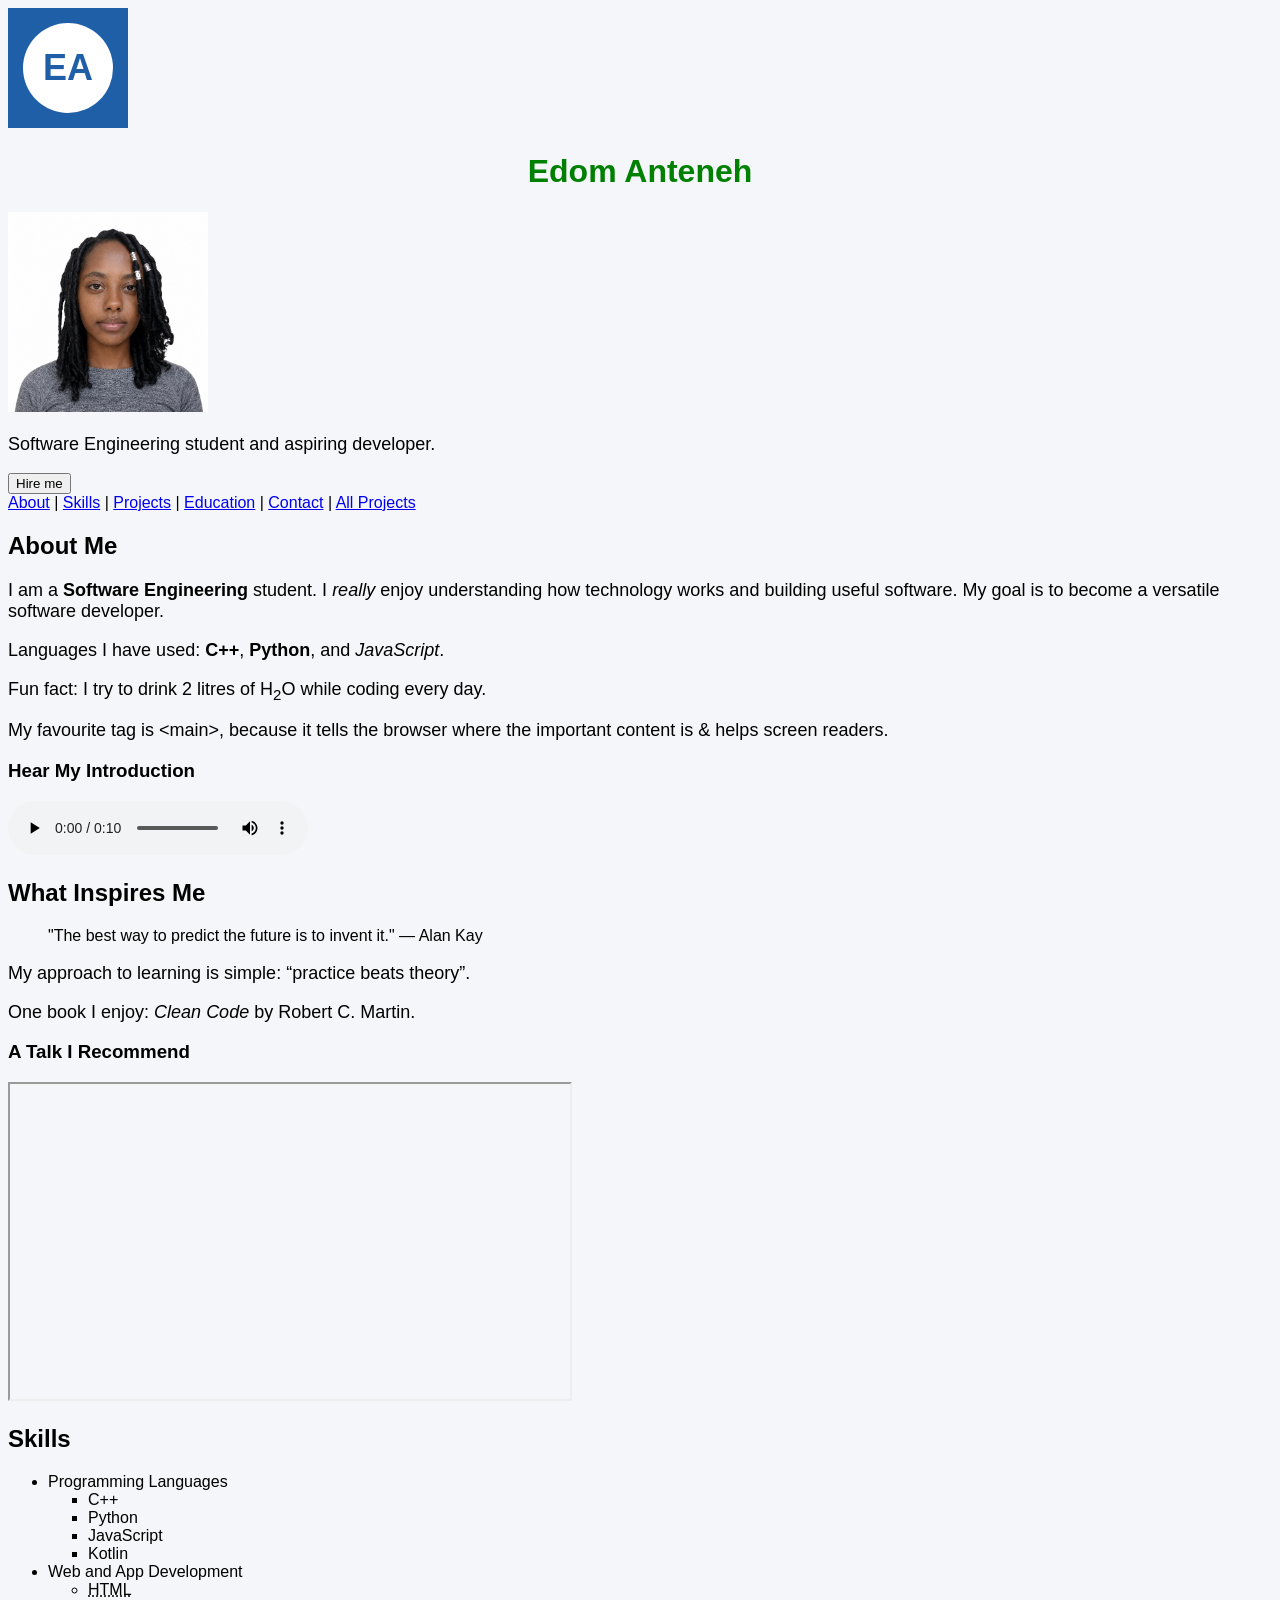
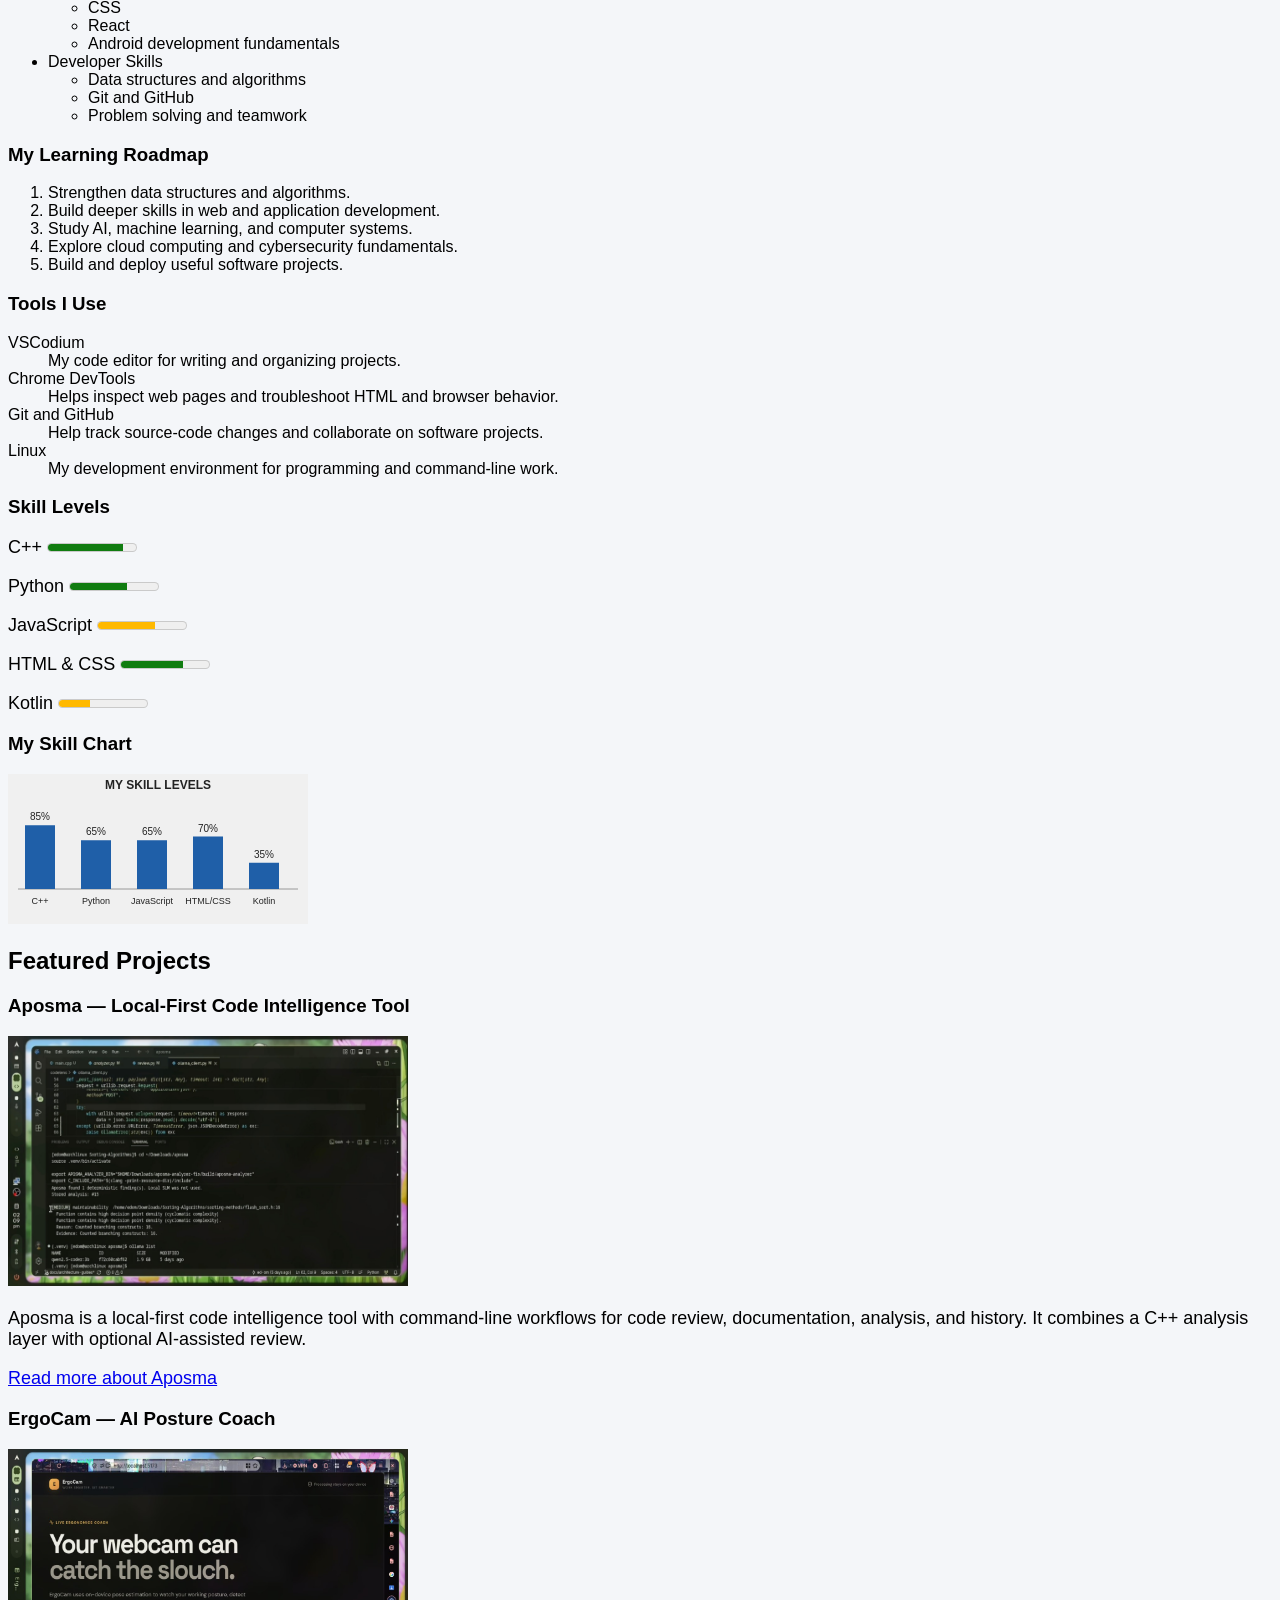
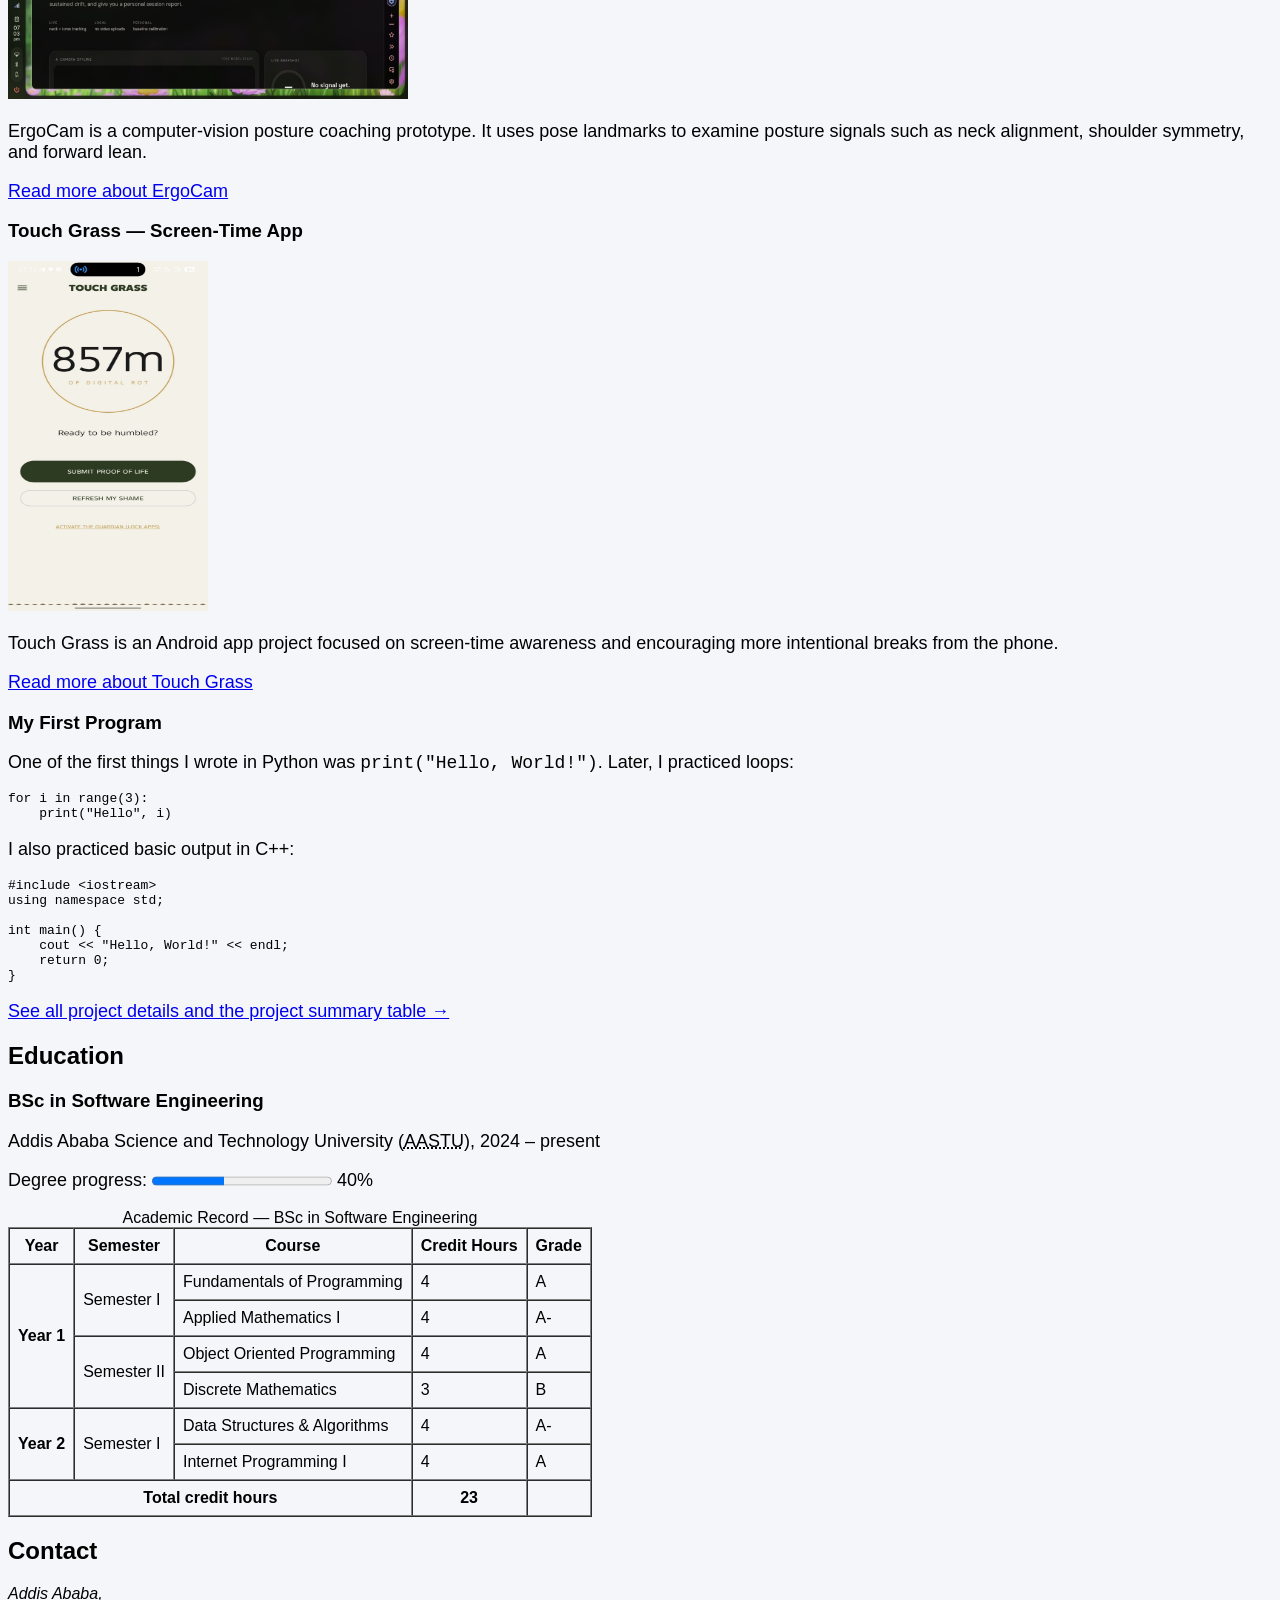
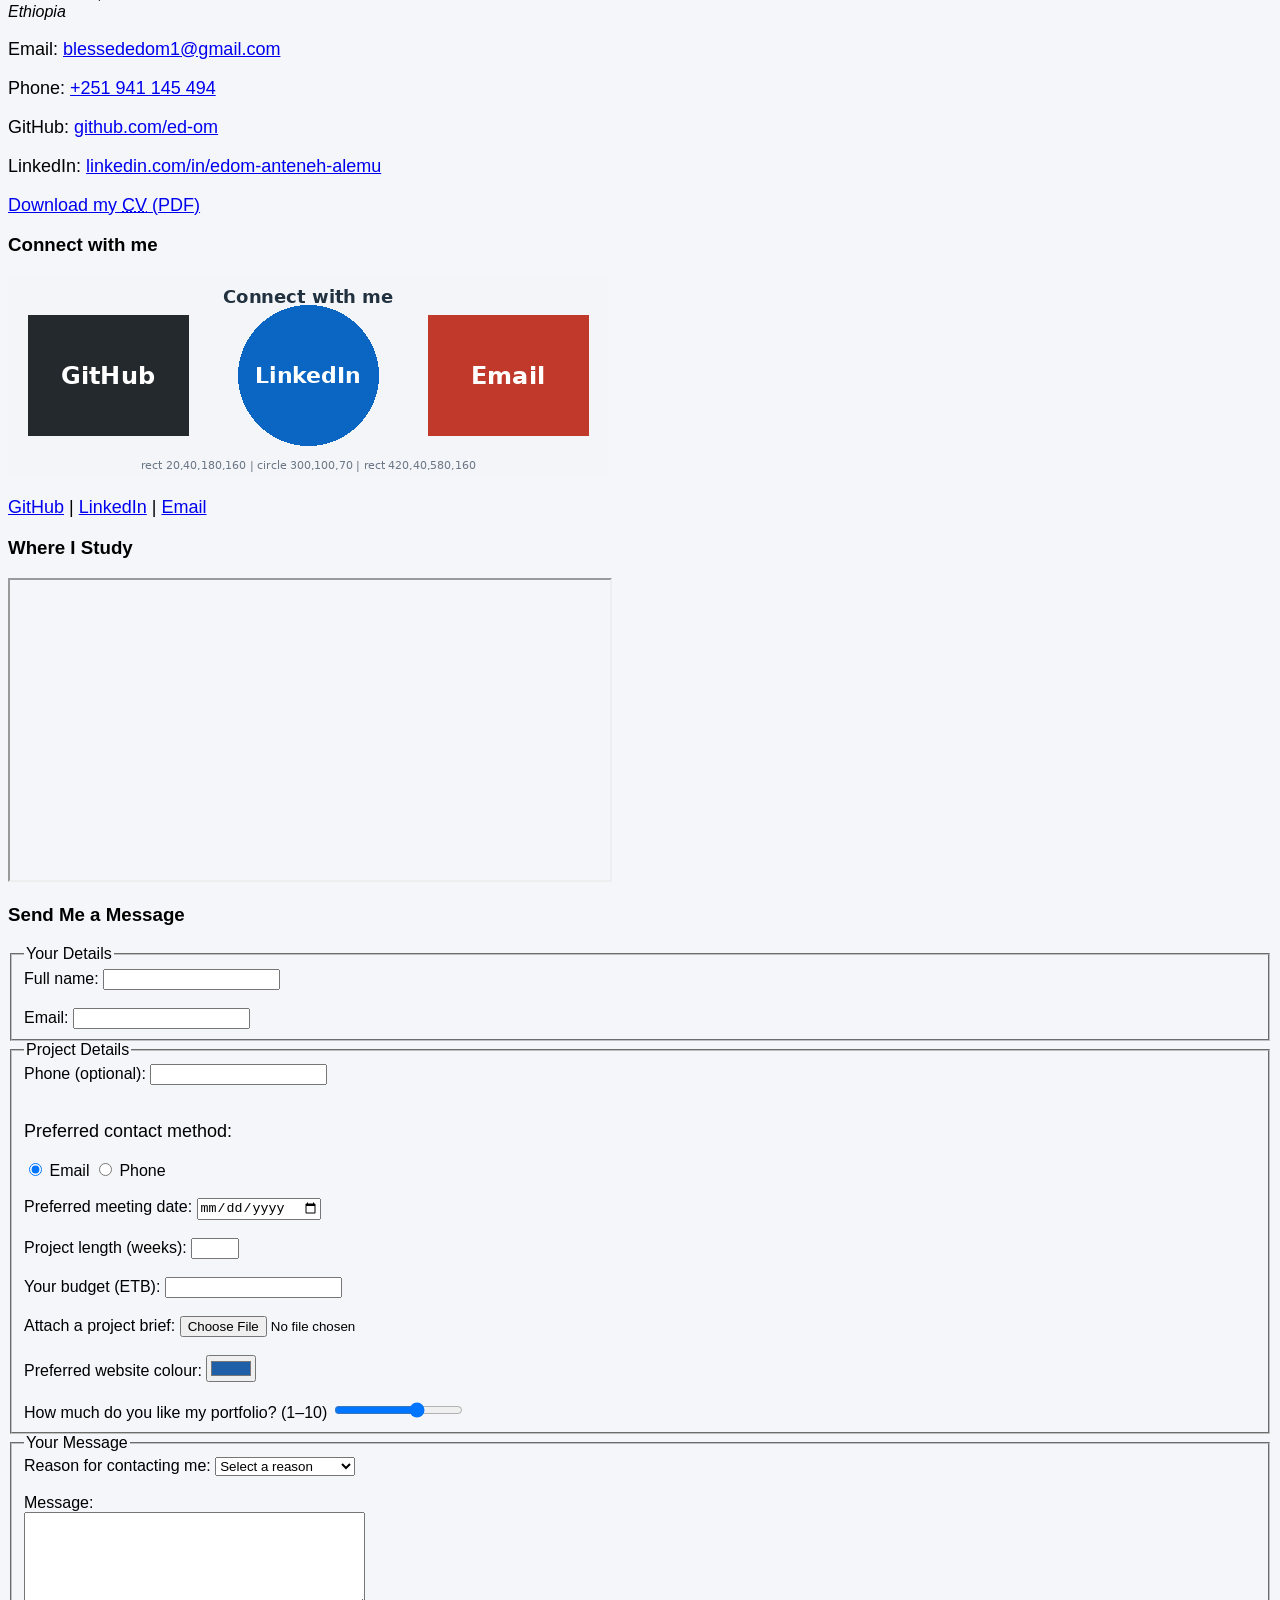
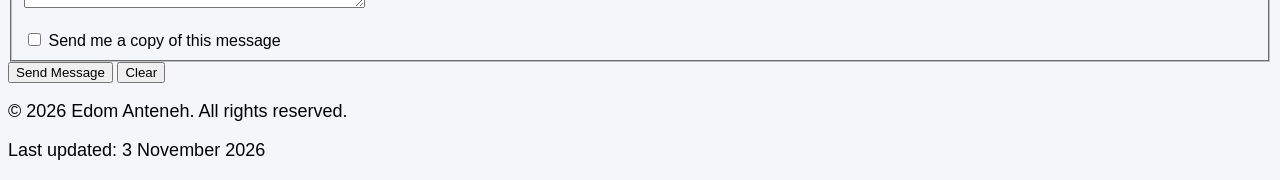
==== index.html @ 17e6329b "feat: added a stylesheet even though it didn't have any change on the h1 text because the inline sty" ====
<!DOCTYPE html>
<html lang="en">
<head>
    <meta charset="UTF-8">
    <meta name="viewport" content="width=device-width, initial-scale=1.0">
    <meta name="description" content="Portfolio of Edom Anteneh, Software Engineering student and aspiring software developer at Addis Ababa Science and Technology University.">
    <meta name="keywords" content="Edom Anteneh, Software Engineering, C++, Python, JavaScript, AASTU, portfolio">
    <meta name="author" content="Edom Anteneh">
    <meta name="referrer" content="strict-origin-when-cross-origin">

    <title>Edom Anteneh | Portfolio</title>
    <link rel="stylesheet" href="css/style.css">
    <style>
    h1 {
        color: purple;
    }

    p {
        font-size: 18px;
    }
</style>

    <link rel="icon" href="images/favicon.png" type="image/png">
</head>

<body>

    <header>
        <canvas id="logo" width="120" height="120" role="img" aria-label="EA personal logo">
            EA
        </canvas>

        <h1 style="color: green; text-align: center;">
            Edom Anteneh
        </h1>

        <img src="images/profile.jpg"
             alt="Portrait of Edom Anteneh"
             title="Edom Anteneh"
             width="200"
             height="200">

        <p>Software Engineering student and aspiring developer.</p>

        <button type="button"
                onclick="document.getElementById('hireDialog').showModal()">
            Hire me
        </button>

        <dialog id="hireDialog">
            <h2>Available for Opportunities</h2>

            <p>
                I am interested in software development internships,
                collaborative projects, and opportunities to build useful software.
            </p>

            <p>
                <a href="#contact"
                   onclick="document.getElementById('hireDialog').close()">
                    Send me a message
                </a>
                or
                <a href="files/cv.pdf" download>download my CV</a>.
            </p>

            <button type="button"
                    onclick="document.getElementById('hireDialog').close()">
                Close
            </button>
        </dialog>

        <nav aria-label="Main navigation">
            <a href="#about">About</a> |
            <a href="#skills">Skills</a> |
            <a href="#projects">Projects</a> |
            <a href="#education">Education</a> |
            <a href="#contact">Contact</a> |
            <a href="projects.html">All Projects</a>
        </nav>
    </header>

    <main>

        <section id="about">
            <h2>About Me</h2>

            <p>
                I am a <strong>Software Engineering</strong> student.
                I <em>really</em> enjoy understanding how technology works
                and building useful software. My goal is to become a versatile
                software developer.
            </p>

            <p>
                Languages I have used: <b>C++</b>, <b>Python</b>, and
                <i>JavaScript</i>.
            </p>

            <p>
                Fun fact: I try to drink 2 litres of H<sub>2</sub>O while coding every day.
            </p>

            <p>
                My favourite tag is &lt;main&gt;, because it tells the browser
                where the important content is &amp; helps screen readers.
            </p>

            <h3>Hear My Introduction</h3>

            <audio controls>
                <source src="media/intro.mp3" type="audio/mpeg">
                Your browser does not support the audio element.
            </audio>
        </section>

        <aside id="inspiration">
            <h2>What Inspires Me</h2>

            <blockquote>
                "The best way to predict the future is to invent it."
                — Alan Kay
            </blockquote>

            <p>
                My approach to learning is simple:
                <q>practice beats theory</q>.
            </p>

            <p>
                One book I enjoy:
                <cite>Clean Code</cite> by Robert C. Martin.
            </p>

            <h3>A Talk I Recommend</h3>

            <iframe src="https://www.youtube.com/embed/5MuIMqhT8DM"
                    width="560"
                    height="315"
                    title="Sleep Is Your Superpower | Matt Walker | TED"
                    referrerpolicy="strict-origin-when-cross-origin"
                    allow="accelerometer; autoplay; clipboard-write; encrypted-media; gyroscope; picture-in-picture; web-share"
                    allowfullscreen>
            </iframe>
        </aside>

        <section id="skills">
            <h2>Skills</h2>

            <ul>
                <li>Programming Languages
                    <ul type="square">
                        <li>C++</li>
                        <li>Python</li>
                        <li>JavaScript</li>
                        <li>Kotlin</li>
                    </ul>
                </li>

                <li>Web and App Development
                    <ul type="circle">
                        <li>
                            <abbr title="HyperText Markup Language">HTML</abbr>
                        </li>
                        <li>CSS</li>
                        <li>React</li>
                        <li>Android development fundamentals</li>
                    </ul>
                </li>

                <li>Developer Skills
                    <ul>
                        <li>Data structures and algorithms</li>
                        <li>Git and GitHub</li>
                        <li>Problem solving and teamwork</li>
                    </ul>
                </li>
            </ul>

            <h3>My Learning Roadmap</h3>

            <ol type="1">
                <li>Strengthen data structures and algorithms.</li>
                <li>Build deeper skills in web and application development.</li>
                <li>Study AI, machine learning, and computer systems.</li>
                <li>Explore cloud computing and cybersecurity fundamentals.</li>
                <li>Build and deploy useful software projects.</li>
            </ol>

            <h3>Tools I Use</h3>

            <dl>
                <dt>VSCodium</dt>
                <dd>My code editor for writing and organizing projects.</dd>

                <dt>Chrome DevTools</dt>
                <dd>Helps inspect web pages and troubleshoot HTML and browser behavior.</dd>

                <dt>Git and GitHub</dt>
                <dd>Help track source-code changes and collaborate on software projects.</dd>

                <dt>Linux</dt>
                <dd>My development environment for programming and command-line work.</dd>
            </dl>

            <h3>Skill Levels</h3>

            <p>
                <label for="lvl-cpp">C++</label>
                <meter id="lvl-cpp" value="0.85" min="0" max="1">85%</meter>
            </p>

            <p>
                <label for="lvl-python">Python</label>
                <meter id="lvl-python" value="0.65" min="0" max="1">65%</meter>
            </p>

            <p>
                <label for="lvl-js">JavaScript</label>
                <meter id="lvl-js" value="0.65" min="0" max="1"
                       low="0.3" high="0.7" optimum="1">65%</meter>
            </p>

            <p>
                <label for="lvl-html">HTML &amp; CSS</label>
                <meter id="lvl-html" value="0.7" min="0" max="1">70%</meter>
            </p>

            <p>
                <label for="lvl-kotlin">Kotlin</label>
                <meter id="lvl-kotlin" value="0.35" min="0" max="1"
                       low="0.3" high="0.7" optimum="1">35%</meter>
            </p>

            <h3>My Skill Chart</h3>

            <canvas id="skillChart"
                    width="300"
                    height="150"
                    role="img"
                    aria-label="Bar chart showing C++ 85%, Python 65%, JavaScript 65%, HTML and CSS 70%, and Kotlin 35%.">
                Your browser does not support HTML canvas.
            </canvas>
        </section>

        <section id="projects">
            <h2>Featured Projects</h2>

            <article>
                <h3>Aposma — Local-First Code Intelligence Tool</h3>

                <img src="images/aposma.jpg"
                     alt="Screenshot of the Aposma command-line code intelligence tool"
                     width="400"
                     height="250">

                <p>
                    Aposma is a local-first code intelligence tool with command-line
                    workflows for code review, documentation, analysis, and history.
                    It combines a C++ analysis layer with optional AI-assisted review.
                </p>

                <p>
                    <a href="projects.html#aposma">Read more about Aposma</a>
                </p>
            </article>

            <article>
                <h3>ErgoCam — AI Posture Coach</h3>

                <img src="images/ergocam.jpg"
                     alt="Screenshot of the ErgoCam posture feedback prototype"
                     width="400"
                     height="250">

                <p>
                    ErgoCam is a computer-vision posture coaching prototype.
                    It uses pose landmarks to examine posture signals such as
                    neck alignment, shoulder symmetry, and forward lean.
                </p>

                <p>
                    <a href="projects.html#ergocam">Read more about ErgoCam</a>
                </p>
            </article>

            <article>
                <h3>Touch Grass — Screen-Time App</h3>

                <img src="images/touch-grass.jpg"
                     alt="Screenshot of the Touch Grass Android screen-time app"
                     width="200"
                     height="350">

                <p>
                    Touch Grass is an Android app project focused on screen-time
                    awareness and encouraging more intentional breaks from the phone.
                </p>

                <p>
                    <a href="projects.html#touch-grass">Read more about Touch Grass</a>
                </p>
            </article>

            <h3>My First Program</h3>

            <p>
                One of the first things I wrote in Python was
                <code>print("Hello, World!")</code>. Later, I practiced loops:
            </p>

            <pre><code>for i in range(3):
    print("Hello", i)</code></pre>

            <p>I also practiced basic output in C++:</p>

            <pre><code>#include &lt;iostream&gt;
using namespace std;

int main() {
    cout &lt;&lt; "Hello, World!" &lt;&lt; endl;
    return 0;
}</code></pre>

            <p>
                <a href="projects.html">
                    See all project details and the project summary table →
                </a>
            </p>
        </section>

        <section id="education">
            <h2>Education</h2>

            <h3>BSc in Software Engineering</h3>

            <p>
                Addis Ababa Science and Technology University
                (<abbr title="Addis Ababa Science and Technology University">AASTU</abbr>),
                <time datetime="2024">2024</time> – present
            </p>

            <p>
                <label for="degree">Degree progress:</label>
                <progress id="degree" value="40" max="100">40%</progress>
                40%
            </p>

            <table border="1" cellpadding="8" cellspacing="0">
                <caption>Academic Record — BSc in Software Engineering</caption>

                <thead>
                    <tr>
                        <th scope="col">Year</th>
                        <th scope="col">Semester</th>
                        <th scope="col">Course</th>
                        <th scope="col">Credit Hours</th>
                        <th scope="col">Grade</th>
                    </tr>
                </thead>

                <tbody>
                    <tr>
                        <th scope="rowgroup" rowspan="4">Year 1</th>
                        <td rowspan="2">Semester I</td>
                        <td>Fundamentals of Programming</td>
                        <td>4</td>
                        <td>A</td>
                    </tr>

                    <tr>
                        <td>Applied Mathematics I</td>
                        <td>4</td>
                        <td>A-</td>
                    </tr>

                    <tr>
                        <td rowspan="2">Semester II</td>
                        <td>Object Oriented Programming</td>
                        <td>4</td>
                        <td>A</td>
                    </tr>

                    <tr>
                        <td>Discrete Mathematics</td>
                        <td>3</td>
                        <td>B</td>
                    </tr>

                    <tr>
                        <th scope="rowgroup" rowspan="2">Year 2</th>
                        <td rowspan="2">Semester I</td>
                        <td>Data Structures &amp; Algorithms</td>
                        <td>4</td>
                        <td>A-</td>
                    </tr>

                    <tr>
                        <td>Internet Programming I</td>
                        <td>4</td>
                        <td>A</td>
                    </tr>
                </tbody>

                <tfoot>
                    <tr>
                        <th colspan="3" scope="row">Total credit hours</th>
                        <th scope="row">23</th>
                        <td></td>
                    </tr>
                </tfoot>
            </table>
        </section>

        <section id="contact">
            <h2>Contact</h2>

            <address>
                Addis Ababa,<br>
                Ethiopia
            </address>

            <p>
                Email:
                <a href="mailto:blessededom1@gmail.com">
                    blessededom1@gmail.com
                </a>
            </p>

            <p>
                Phone:
                <a href="tel:+251941145494">
                    +251&nbsp;941&nbsp;145&nbsp;494
                </a>
            </p>

            <p>
                GitHub:
                <a href="https://github.com/ed-om">
                    github.com/ed-om
                </a>
            </p>

            <p>
                LinkedIn:
                <a href="https://www.linkedin.com/in/edom-anteneh-alemu">
                    linkedin.com/in/edom-anteneh-alemu
                </a>
            </p>

            <p>
                <a href="files/cv.pdf" download>
                    Download my <abbr title="Curriculum Vitae">CV</abbr> (PDF)
                </a>
            </p>

            <h3>Connect with me</h3>

            <img src="images/connect-banner.png"
                 usemap="#connectmap"
                 alt="Connect banner with clickable GitHub, LinkedIn, and email areas"
                 width="600"
                 height="200">

            <map name="connectmap">
                <area shape="rect"
                      coords="20,40,180,160"
                      href="https://github.com/ed-om"
                      alt="Visit my GitHub profile">

                <area shape="circle"
                      coords="300,100,70"
                      href="https://www.linkedin.com/in/edom-anteneh-alemu"
                      alt="Visit my LinkedIn profile">

                <area shape="rect"
                      coords="420,40,580,160"
                      href="mailto:blessededom1@gmail.com"
                      alt="Send me an email">
            </map>

            <p>
                <a href="https://github.com/ed-om">GitHub</a> |
                <a href="https://www.linkedin.com/in/edom-anteneh-alemu">LinkedIn</a> |
                <a href="mailto:blessededom1@gmail.com">Email</a>
            </p>

            <h3>Where I Study</h3>

            <iframe src="https://www.google.com/maps?q=Addis%20Ababa%20Science%20and%20Technology%20University&output=embed"
                    width="600"
                    height="300"
                    title="Map of Addis Ababa Science and Technology University">
            </iframe>

            <h3>Send Me a Message</h3>

            <form action="thank-you.html"
                  method="post"
                  enctype="multipart/form-data">

                <fieldset>
                    <legend>Your Details</legend>

                    <label for="fullname">Full name:</label>
                    <input type="text"
                           id="fullname"
                           name="fullname"
                           required>

                    <br><br>

                    <label for="email">Email:</label>
                    <input type="email"
                           id="email"
                           name="email"
                           required>
                </fieldset>

                <fieldset>
                    <legend>Project Details</legend>

                    <label for="phone">Phone (optional):</label>
                    <input type="text"
                           id="phone"
                           name="phone"
                           pattern="0[79][0-9]{8}"
                           title="Enter 10 digits starting with 09 or 07">

                    <br><br>

                    <p>Preferred contact method:</p>

                    <input type="radio"
                           id="by-email"
                           name="contact-method"
                           value="email"
                           checked>

                    <label for="by-email">Email</label>

                    <input type="radio"
                           id="by-phone"
                           name="contact-method"
                           value="phone">

                    <label for="by-phone">Phone</label>

                    <br><br>

                    <label for="meeting">Preferred meeting date:</label>
                    <input type="date"
                           id="meeting"
                           name="meeting"
                           min="2026-11-03">

                    <br><br>

                    <label for="weeks">Project length (weeks):</label>
                    <input type="number"
                           id="weeks"
                           name="weeks"
                           min="1"
                           max="52"
                           step="1">

                    <br><br>

                    <label for="budget">Your budget (ETB):</label>
                    <input type="number"
                           id="budget"
                           name="budget"
                           min="1000"
                           step="500">

                    <br><br>

                    <label for="brief">Attach a project brief:</label>
                    <input type="file"
                           id="brief"
                           name="brief"
                           accept=".pdf,.doc,.docx">

                    <br><br>

                    <label for="colour">Preferred website colour:</label>
                    <input type="color"
                           id="colour"
                           name="colour"
                           value="#1f5fa8">

                    <br><br>

                    <label for="rating">
                        How much do you like my portfolio? (1–10)
                    </label>

                    <input type="range"
                           id="rating"
                           name="rating"
                           min="1"
                           max="10"
                           value="7">
                </fieldset>

                <fieldset>
                    <legend>Your Message</legend>

                    <label for="reason">Reason for contacting me:</label>

                    <select id="reason" name="reason" required>
                        <option value="" selected disabled>
                            Select a reason
                        </option>

                        <optgroup label="Work">
                            <option value="internship">Internship offer</option>
                            <option value="freelance">Freelance project</option>
                            <option value="job">Full-time job</option>
                        </optgroup>

                        <optgroup label="Study">
                            <option value="group-project">Group project</option>
                            <option value="tutoring">Tutoring</option>
                        </optgroup>

                        <option value="other">Other</option>
                    </select>

                    <br><br>

                    <label for="message">Message:</label><br>

                    <textarea id="message"
                              name="message"
                              rows="6"
                              cols="40"
                              required></textarea>

                    <br><br>

                    <input type="checkbox"
                           id="copy"
                           name="copy"
                           value="yes">

                    <label for="copy">Send me a copy of this message</label>
                </fieldset>

                <button type="submit">Send Message</button>
                <button type="reset">Clear</button>

            </form>
        </section>

    </main>

    <footer>
        <p>&copy; 2026 Edom Anteneh. All rights reserved.</p>

        <p>
            Last updated:
            <time datetime="2026-11-03">3 November 2026</time>
        </p>

        <script>
            (function () {
                const logoCanvas = document.getElementById("logo");

                if (logoCanvas) {
                    const logoCtx = logoCanvas.getContext("2d");

                    if (logoCtx) {
                        logoCtx.fillStyle = "#1f5fa8";
                        logoCtx.fillRect(0, 0, 120, 120);

                        logoCtx.beginPath();
                        logoCtx.arc(60, 60, 45, 0, 2 * Math.PI);
                        logoCtx.fillStyle = "white";
                        logoCtx.fill();

                        logoCtx.fillStyle = "#1f5fa8";
                        logoCtx.font = "bold 36px Arial";
                        logoCtx.textAlign = "center";
                        logoCtx.textBaseline = "middle";
                        logoCtx.fillText("EA", 60, 62);
                    }
                }

                const skillCanvas = document.getElementById("skillChart");

                if (!skillCanvas) {
                    console.error("Skill chart canvas not found.");
                    return;
                }

                const skillCtx = skillCanvas.getContext("2d");

                if (!skillCtx) {
                    console.error("Could not get the canvas 2D context.");
                    return;
                }

                const skills = [
                    { name: "C++", value: 85 },
                    { name: "Python", value: 65 },
                    { name: "JavaScript", value: 65 },
                    { name: "HTML/CSS", value: 70 },
                    { name: "Kotlin", value: 35 }
                ];

                skillCtx.clearRect(0, 0, 300, 150);

                skillCtx.fillStyle = "#f0f0f0";
                skillCtx.fillRect(0, 0, 300, 150);

                skillCtx.font = "bold 12px Arial";
                skillCtx.fillStyle = "#222222";
                skillCtx.textAlign = "center";
                skillCtx.fillText("MY SKILL LEVELS", 150, 15);

                skillCtx.beginPath();
                skillCtx.moveTo(10, 115);
                skillCtx.lineTo(290, 115);
                skillCtx.strokeStyle = "#999999";
                skillCtx.stroke();

                skills.forEach(function (skill, index) {
                    const x = 17 + index * 56;
                    const barHeight = skill.value * 0.75;
                    const barWidth = 30;
                    const center = x + barWidth / 2;
                    const top = 115 - barHeight;

                    skillCtx.fillStyle = "#1f5fa8";
                    skillCtx.fillRect(x, top, barWidth, barHeight);

                    skillCtx.fillStyle = "#222222";
                    skillCtx.font = "10px Arial";
                    skillCtx.fillText(skill.value + "%", center, top - 5);

                    skillCtx.font = "9px Arial";
                    skillCtx.fillText(skill.name, center, 130, 54);
                });
            })();
        </script>
    </footer>

</body>
</html>
---- css/style.css ----
body {
    background-color: #f4f6f9;
    font-family: Arial, sans-serif;
}

h1 {
    color: orange;
}
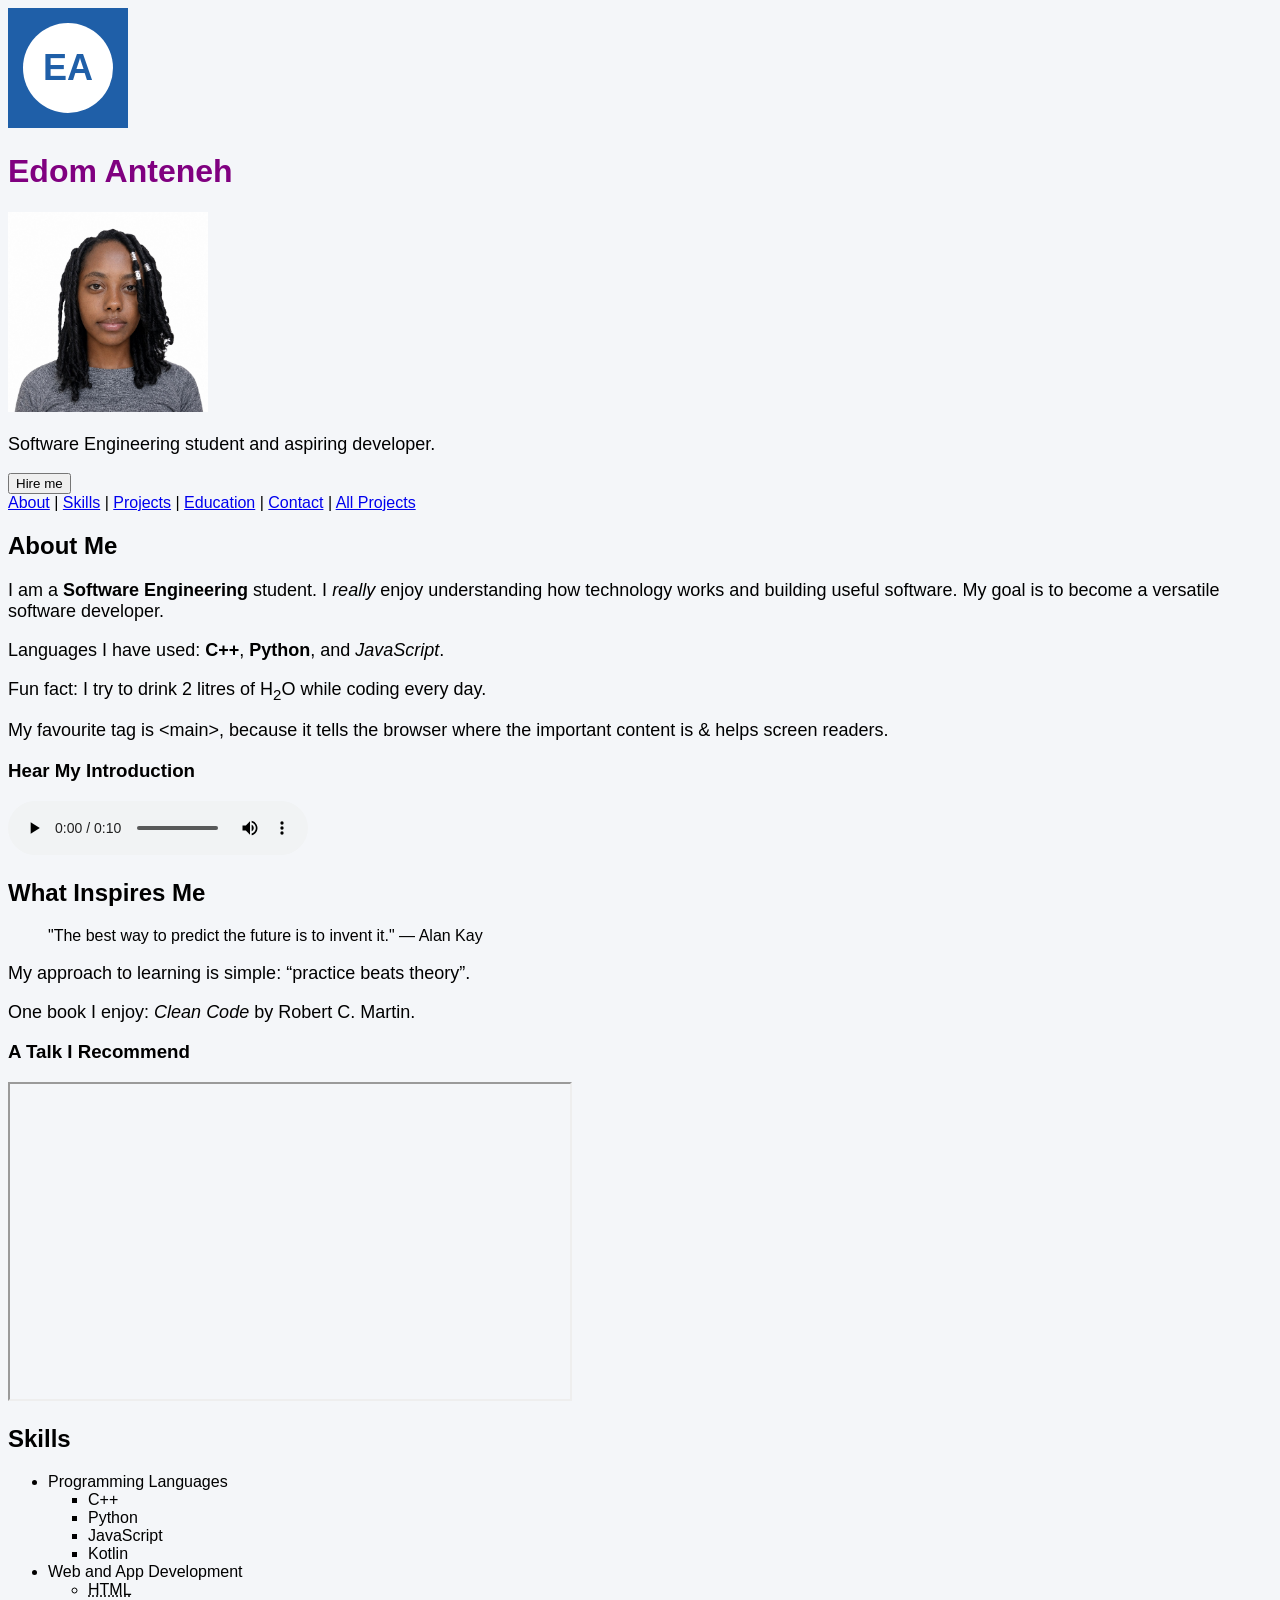
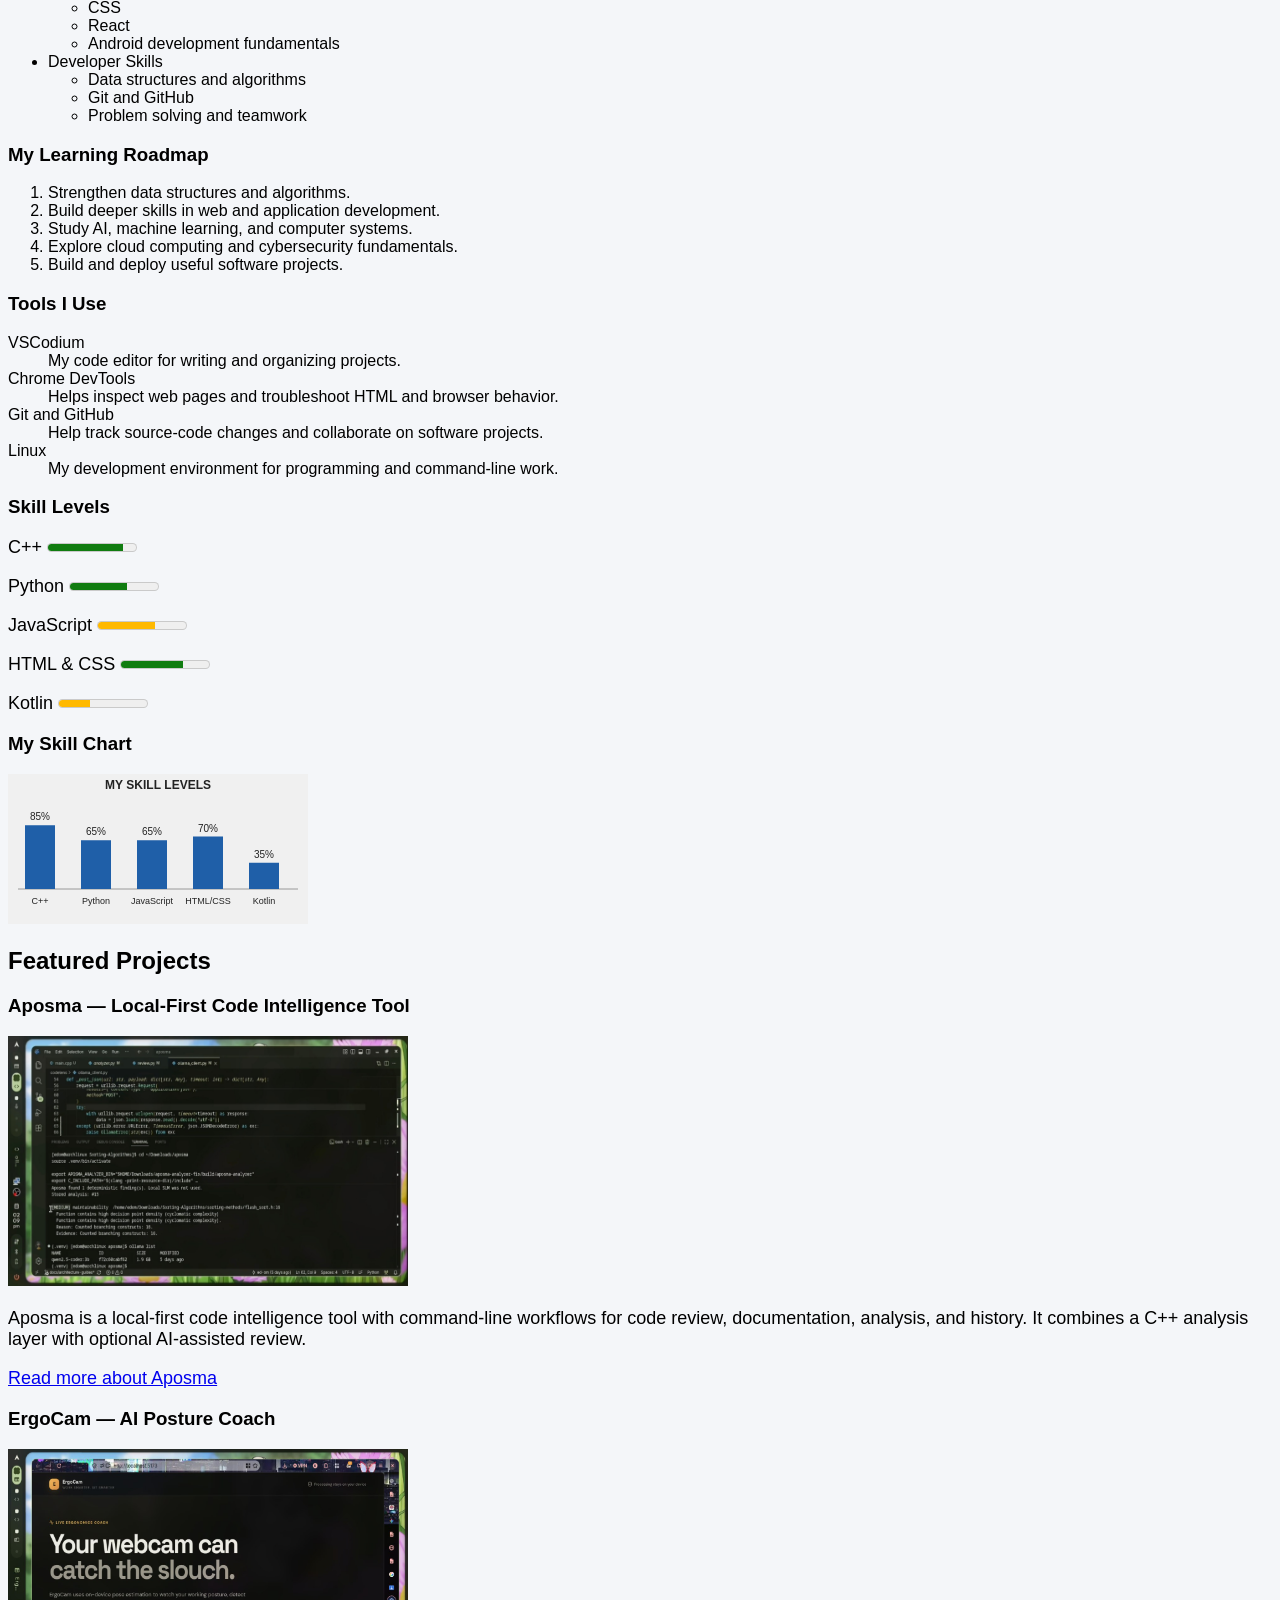
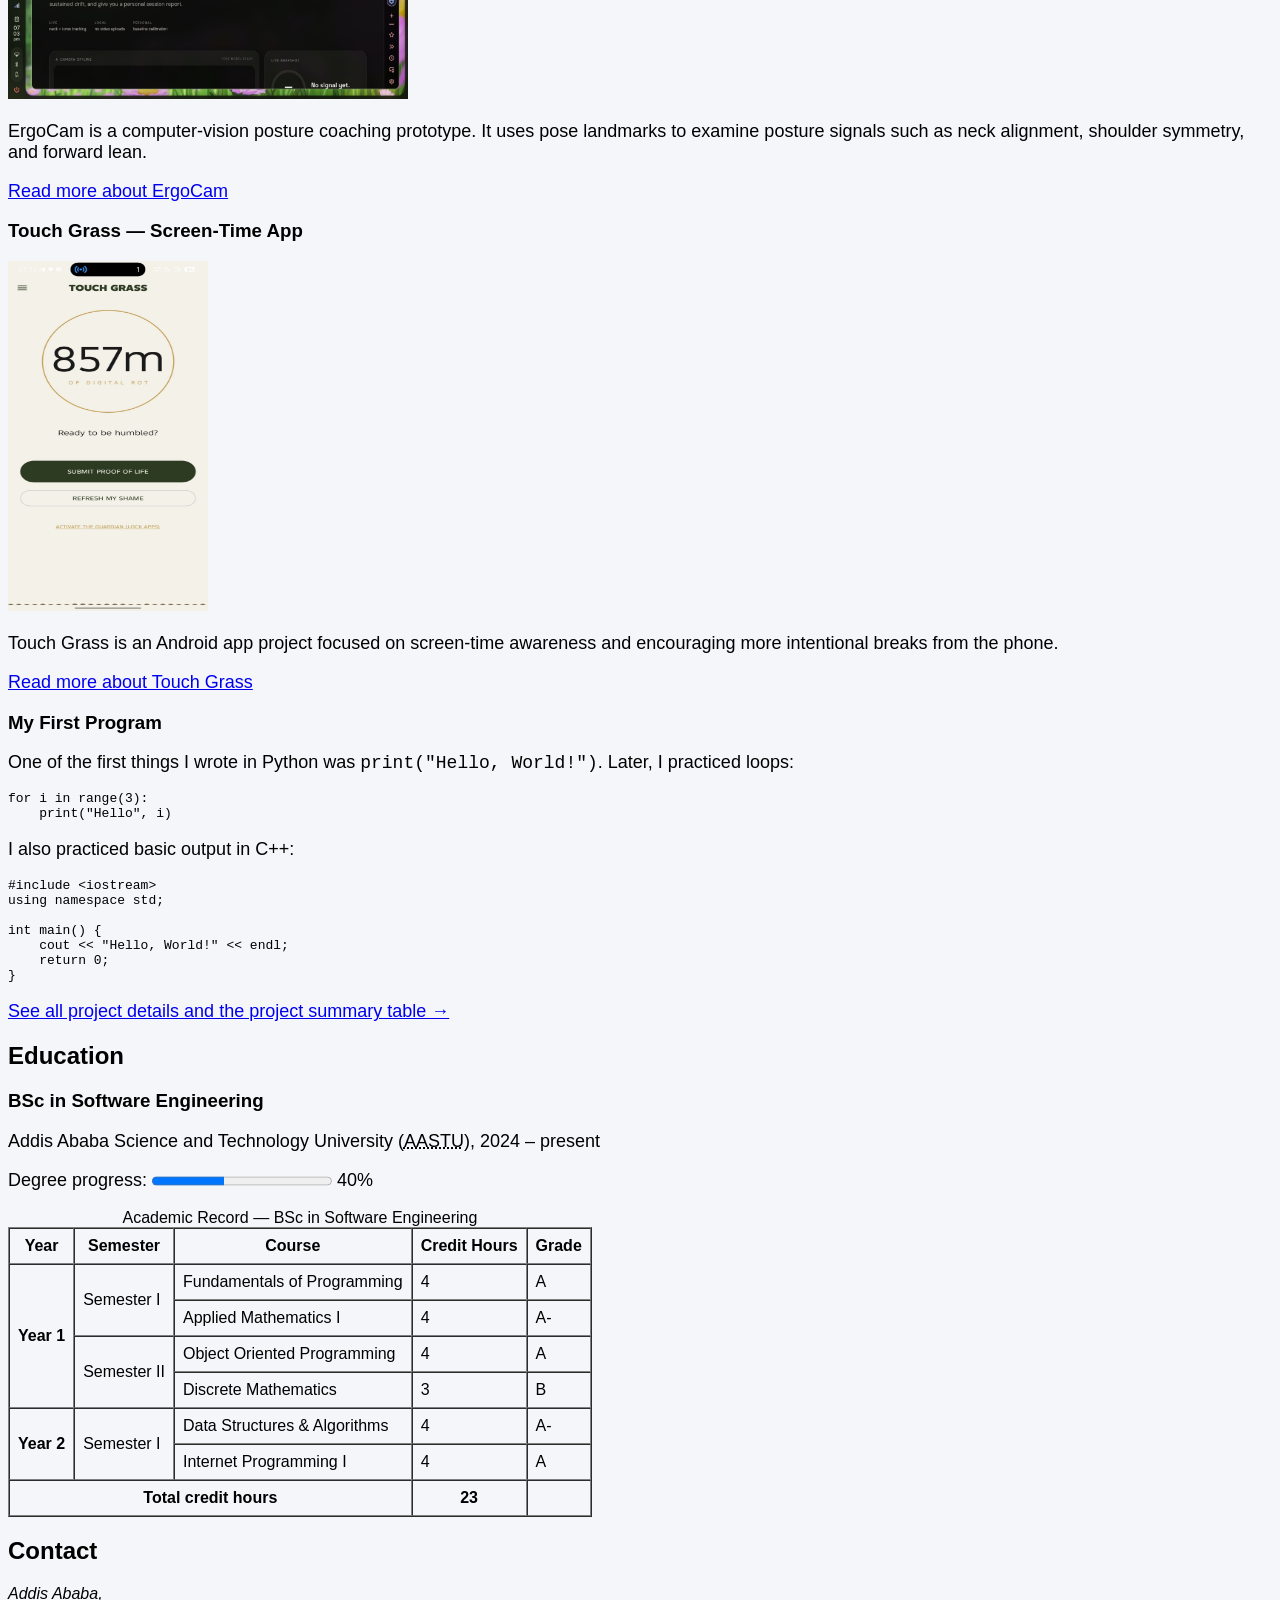
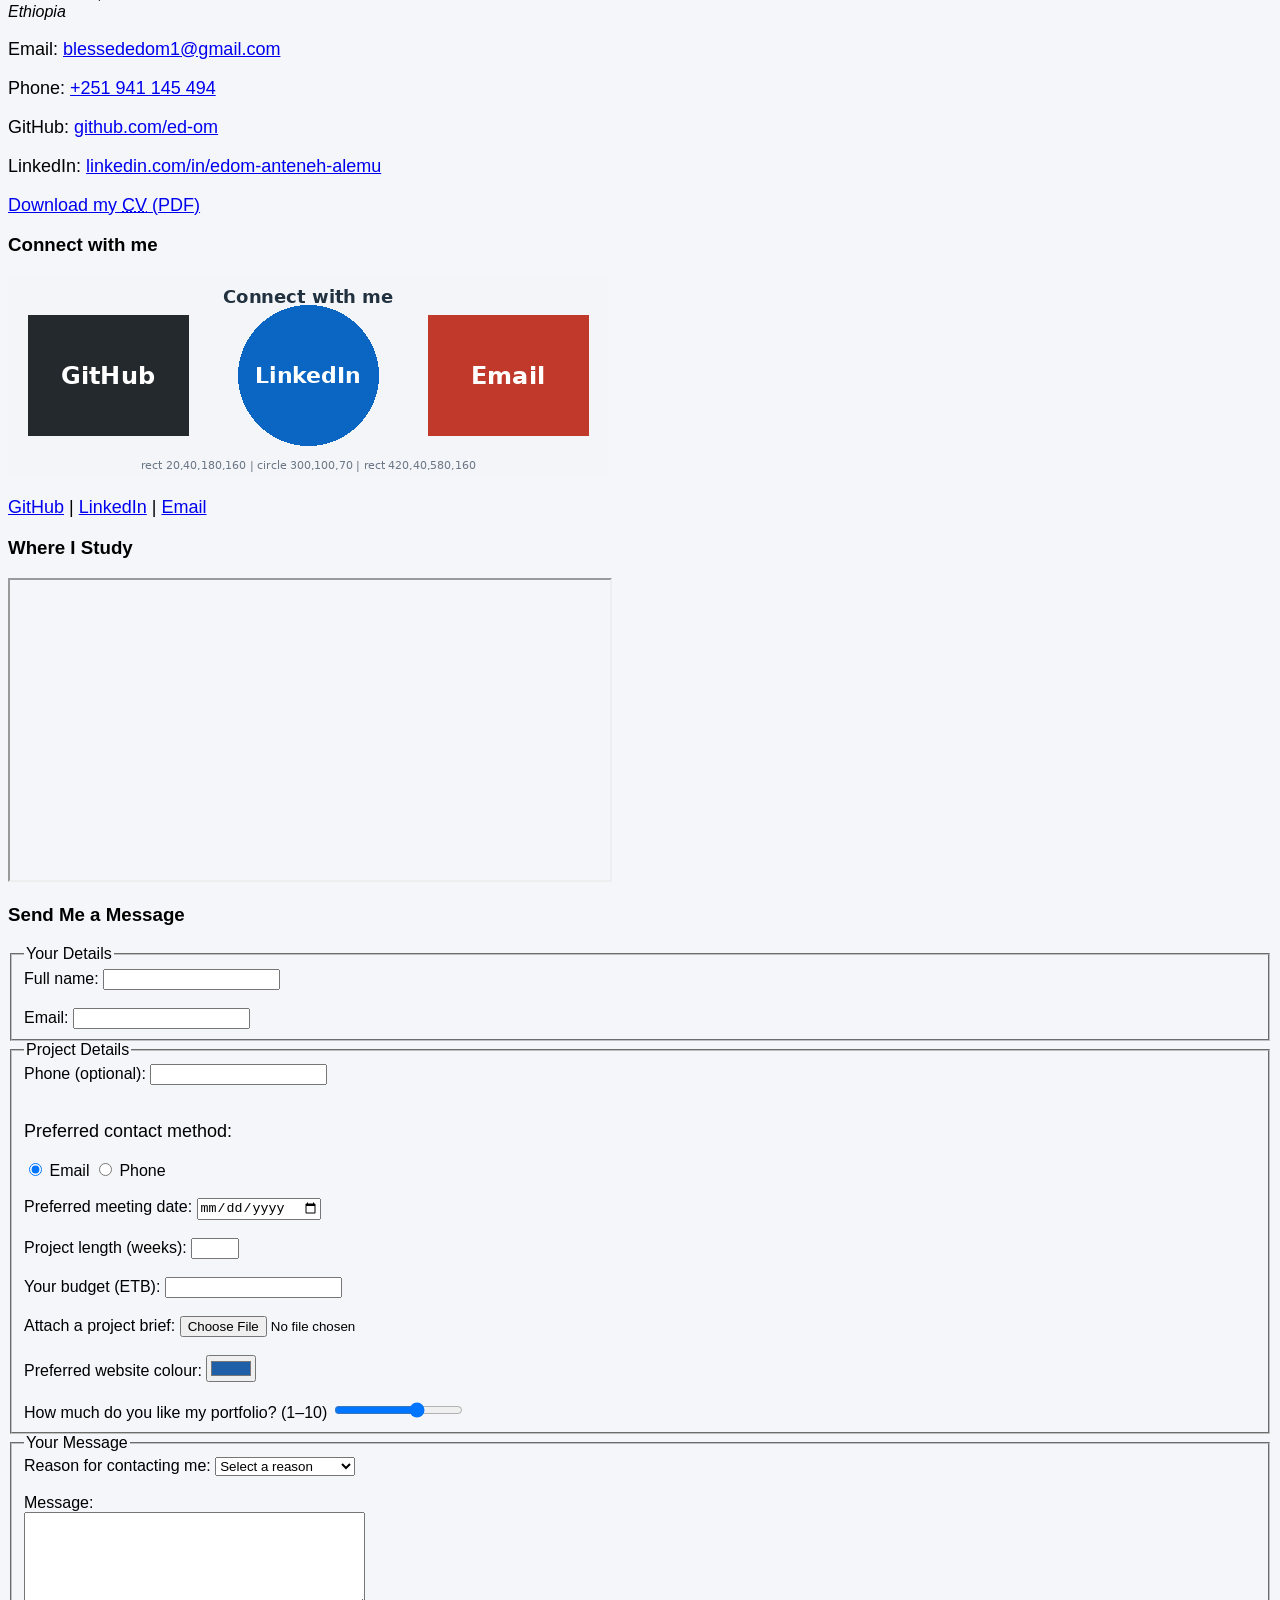
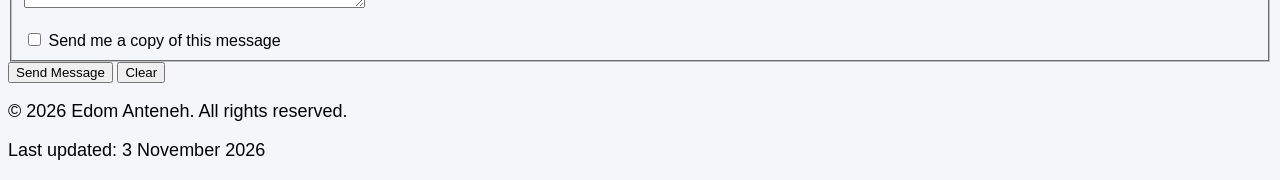
==== commit b288a244: "refactor: Removed the inline styling from the h1 tag, the styling in the head tag is now applied" ====
--- a/index.html
+++ b/index.html
@@ -31,9 +31,7 @@
             EA
         </canvas>
 
-        <h1 style="color: green; text-align: center;">
-            Edom Anteneh
-        </h1>
+        <h1>Edom Anteneh</h1>
 
         <img src="images/profile.jpg"
              alt="Portrait of Edom Anteneh"
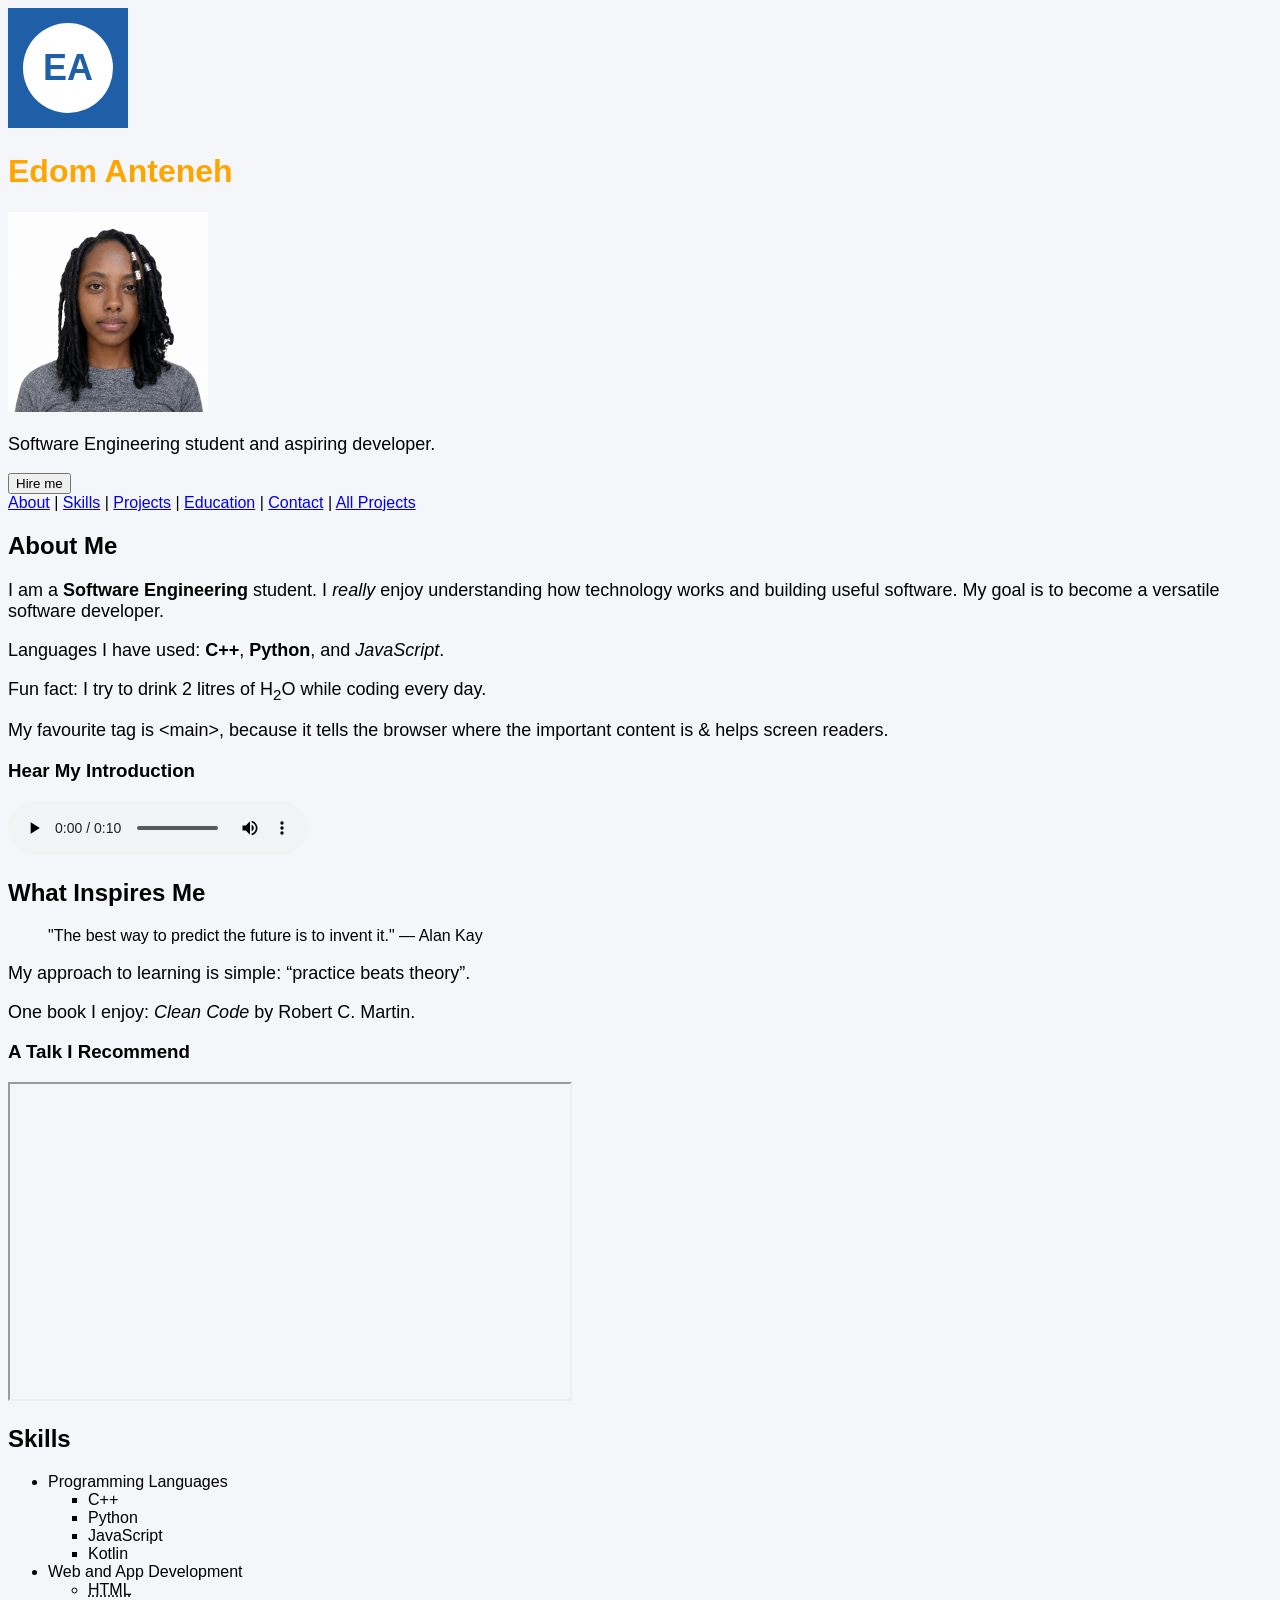
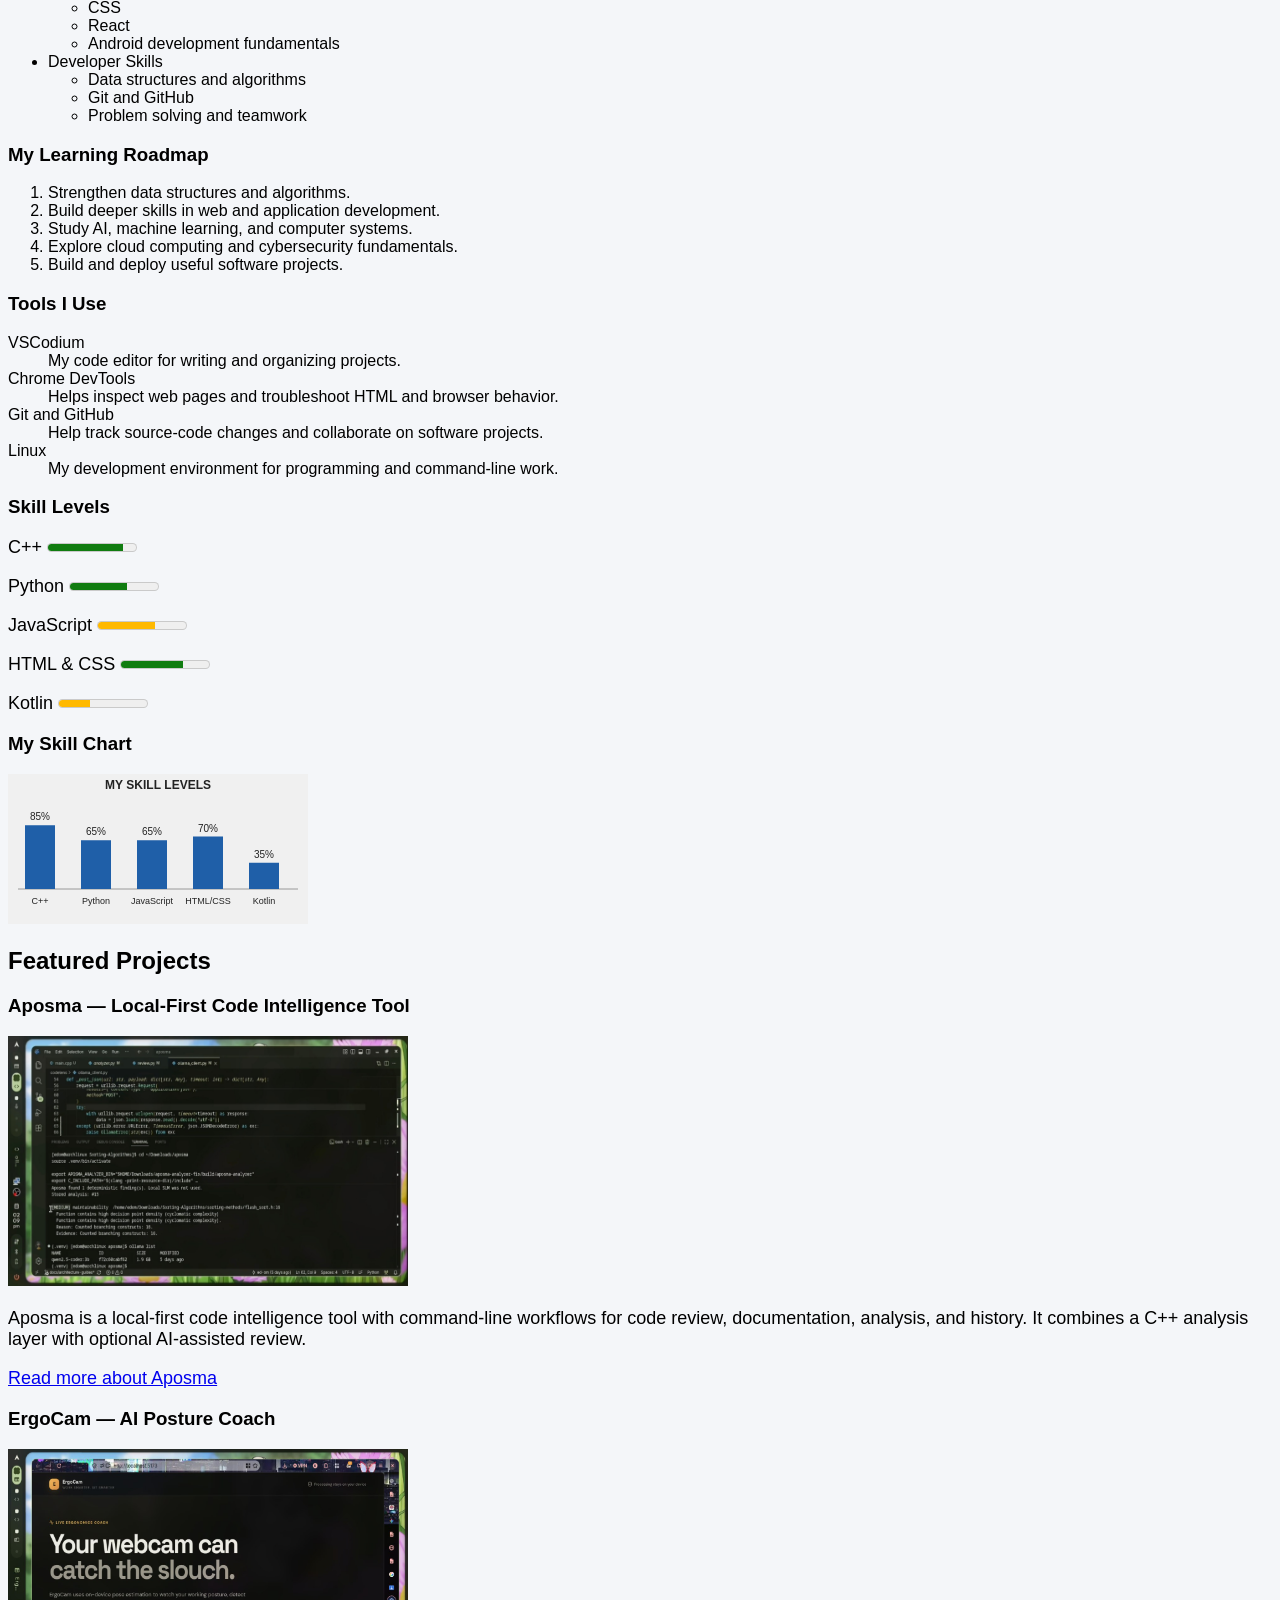
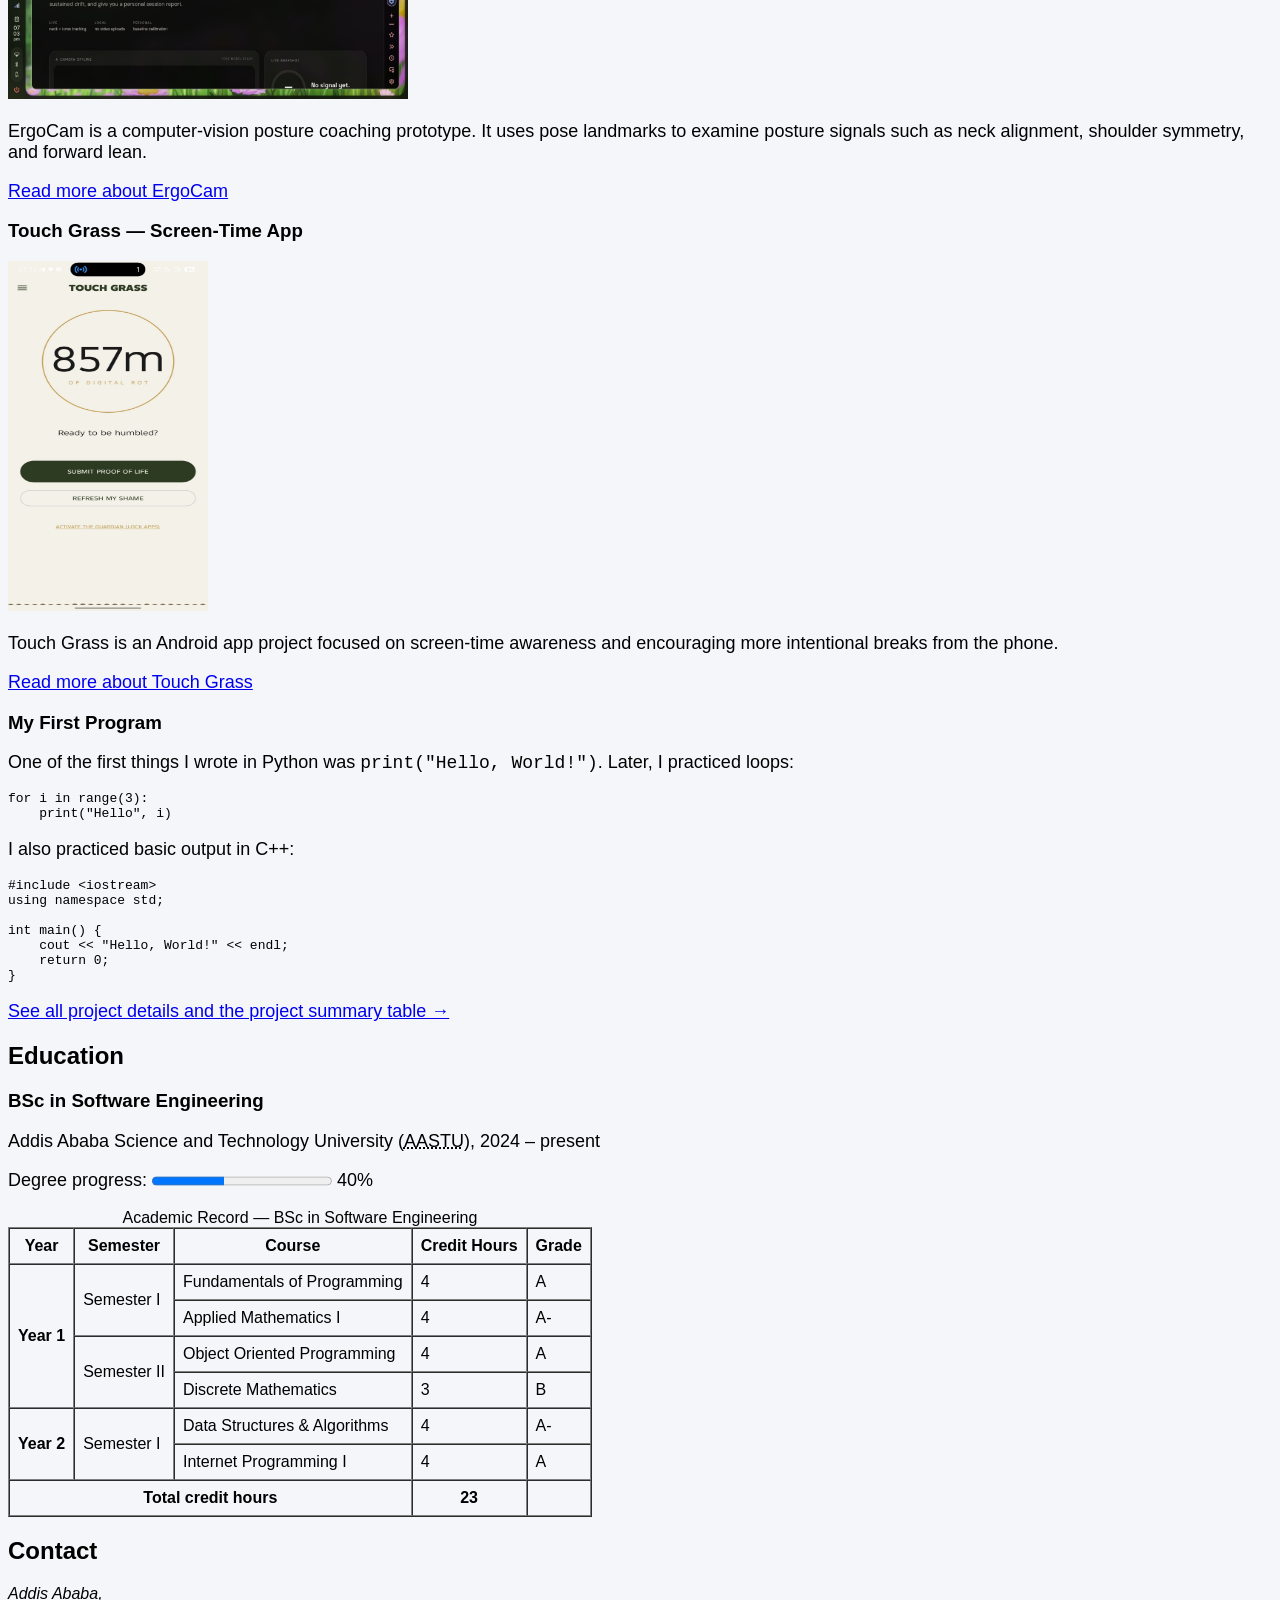
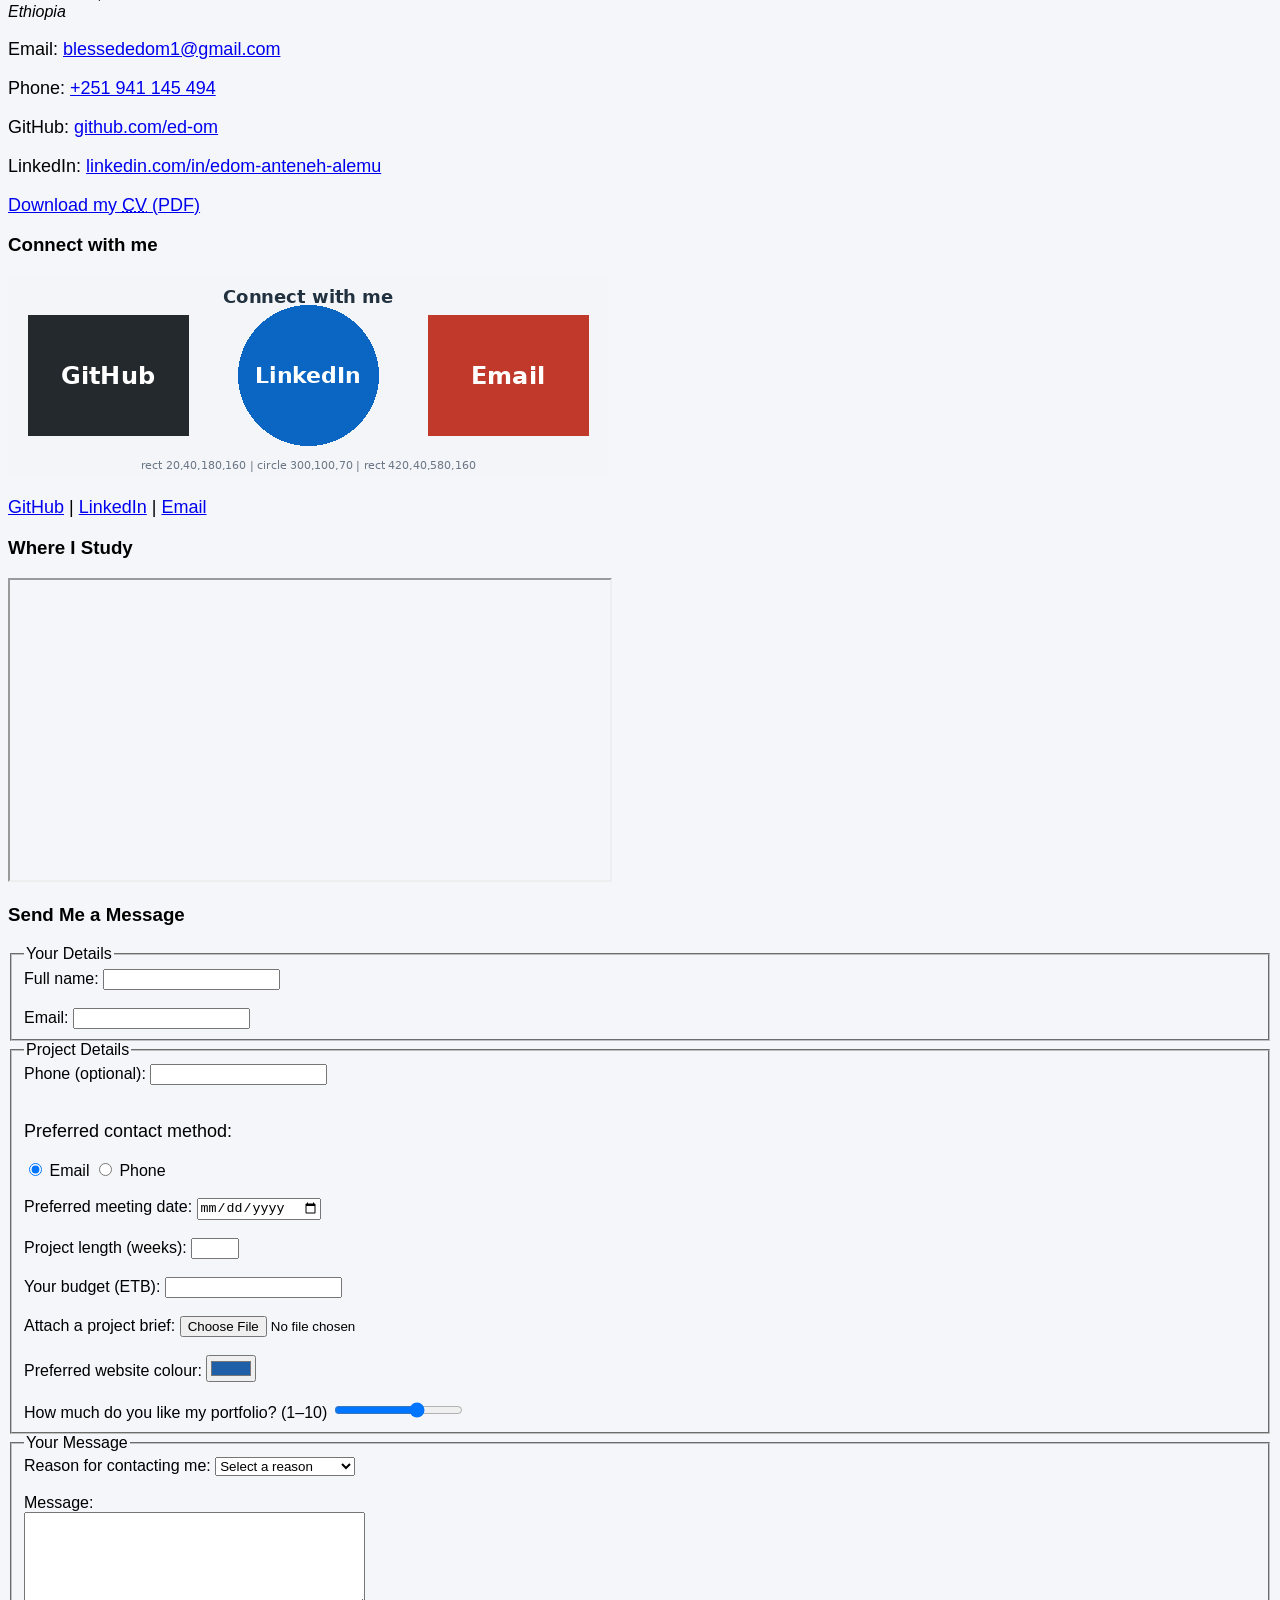
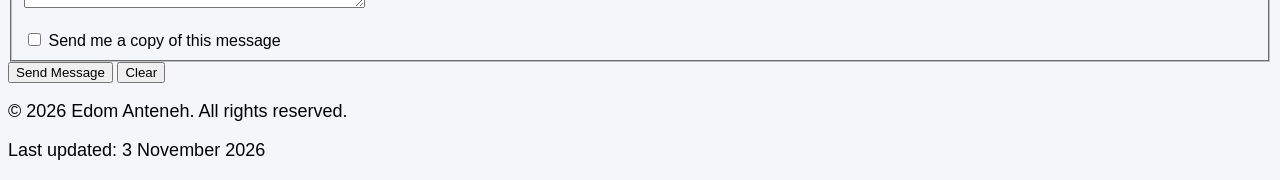
==== commit dfe5114f: "refactor: Moved the link to the css file below the style bock in thead" ====
--- a/index.html
+++ b/index.html
@@ -10,7 +10,6 @@
     <meta name="referrer" content="strict-origin-when-cross-origin">
 
     <title>Edom Anteneh | Portfolio</title>
-    <link rel="stylesheet" href="css/style.css">
     <style>
     h1 {
         color: purple;
@@ -20,6 +19,7 @@
         font-size: 18px;
     }
 </style>
+<link rel="stylesheet" href="css/style.css">
 
     <link rel="icon" href="images/favicon.png" type="image/png">
 </head>
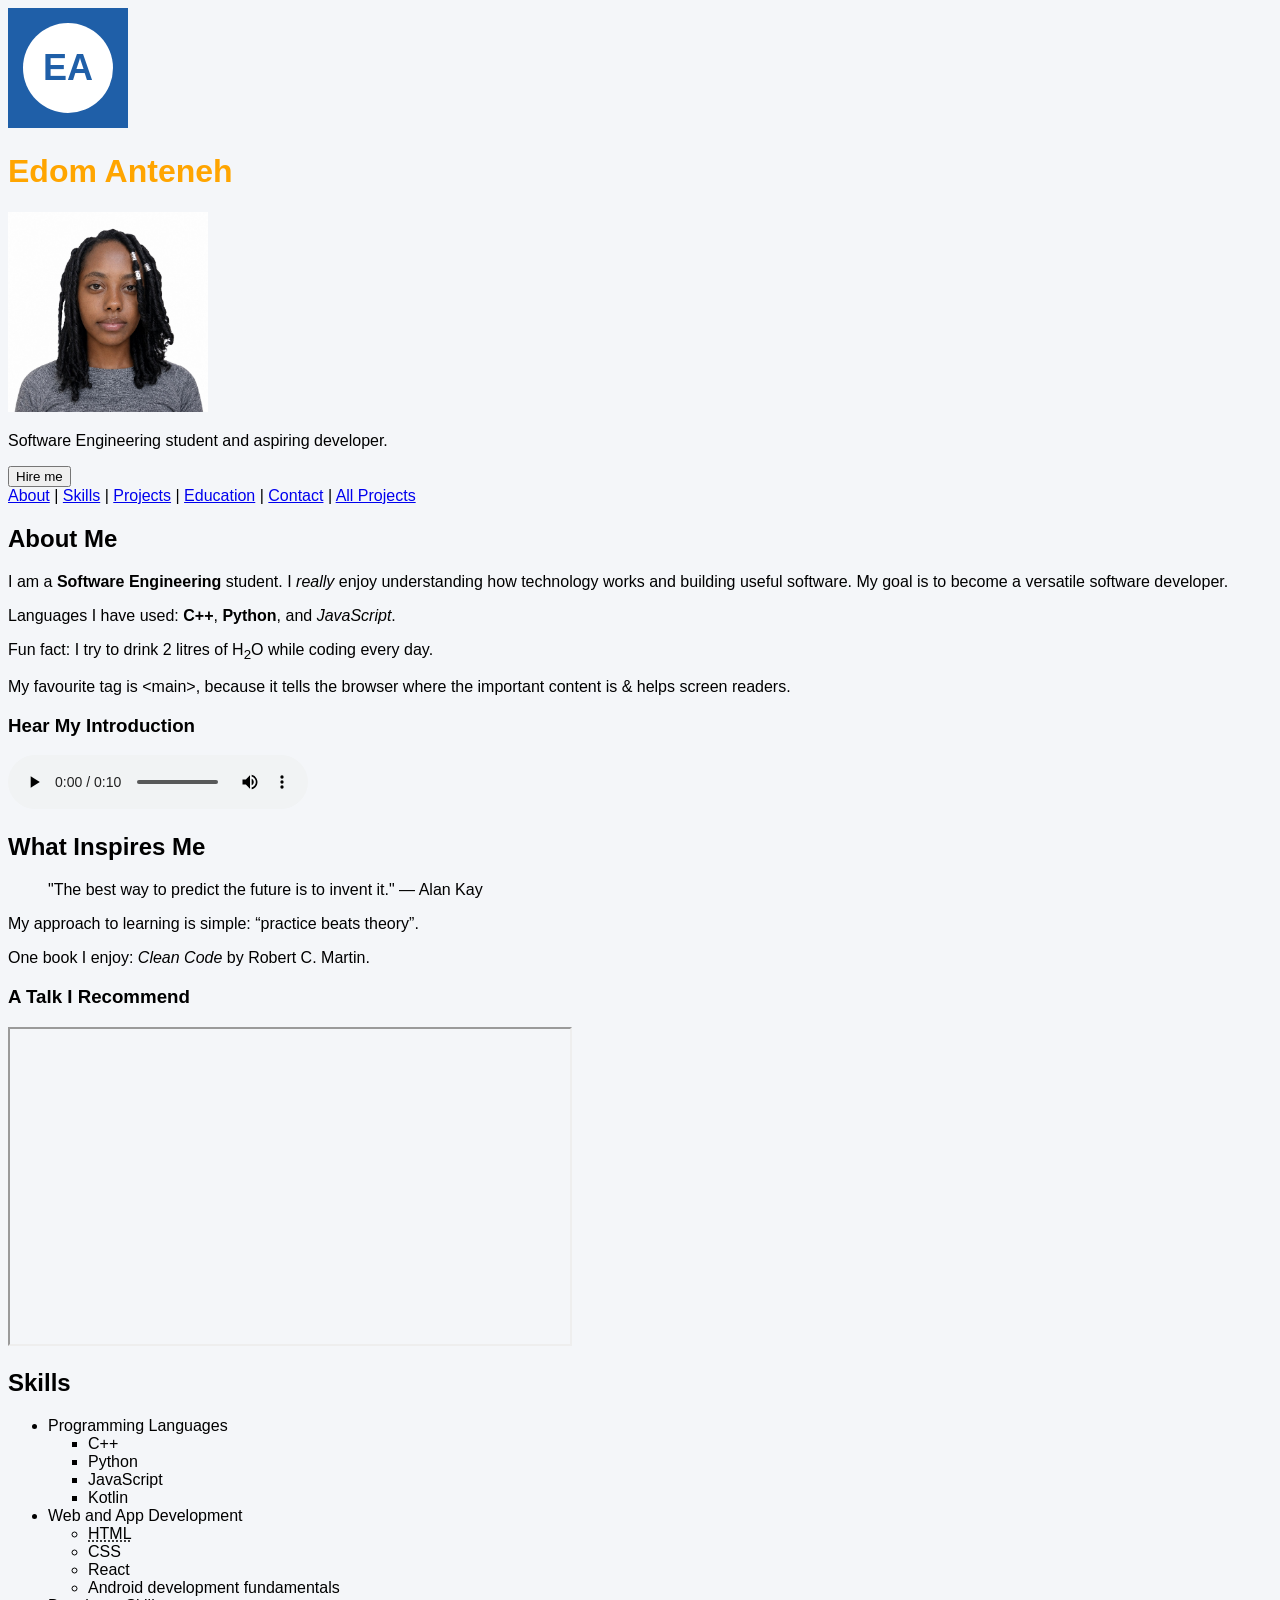
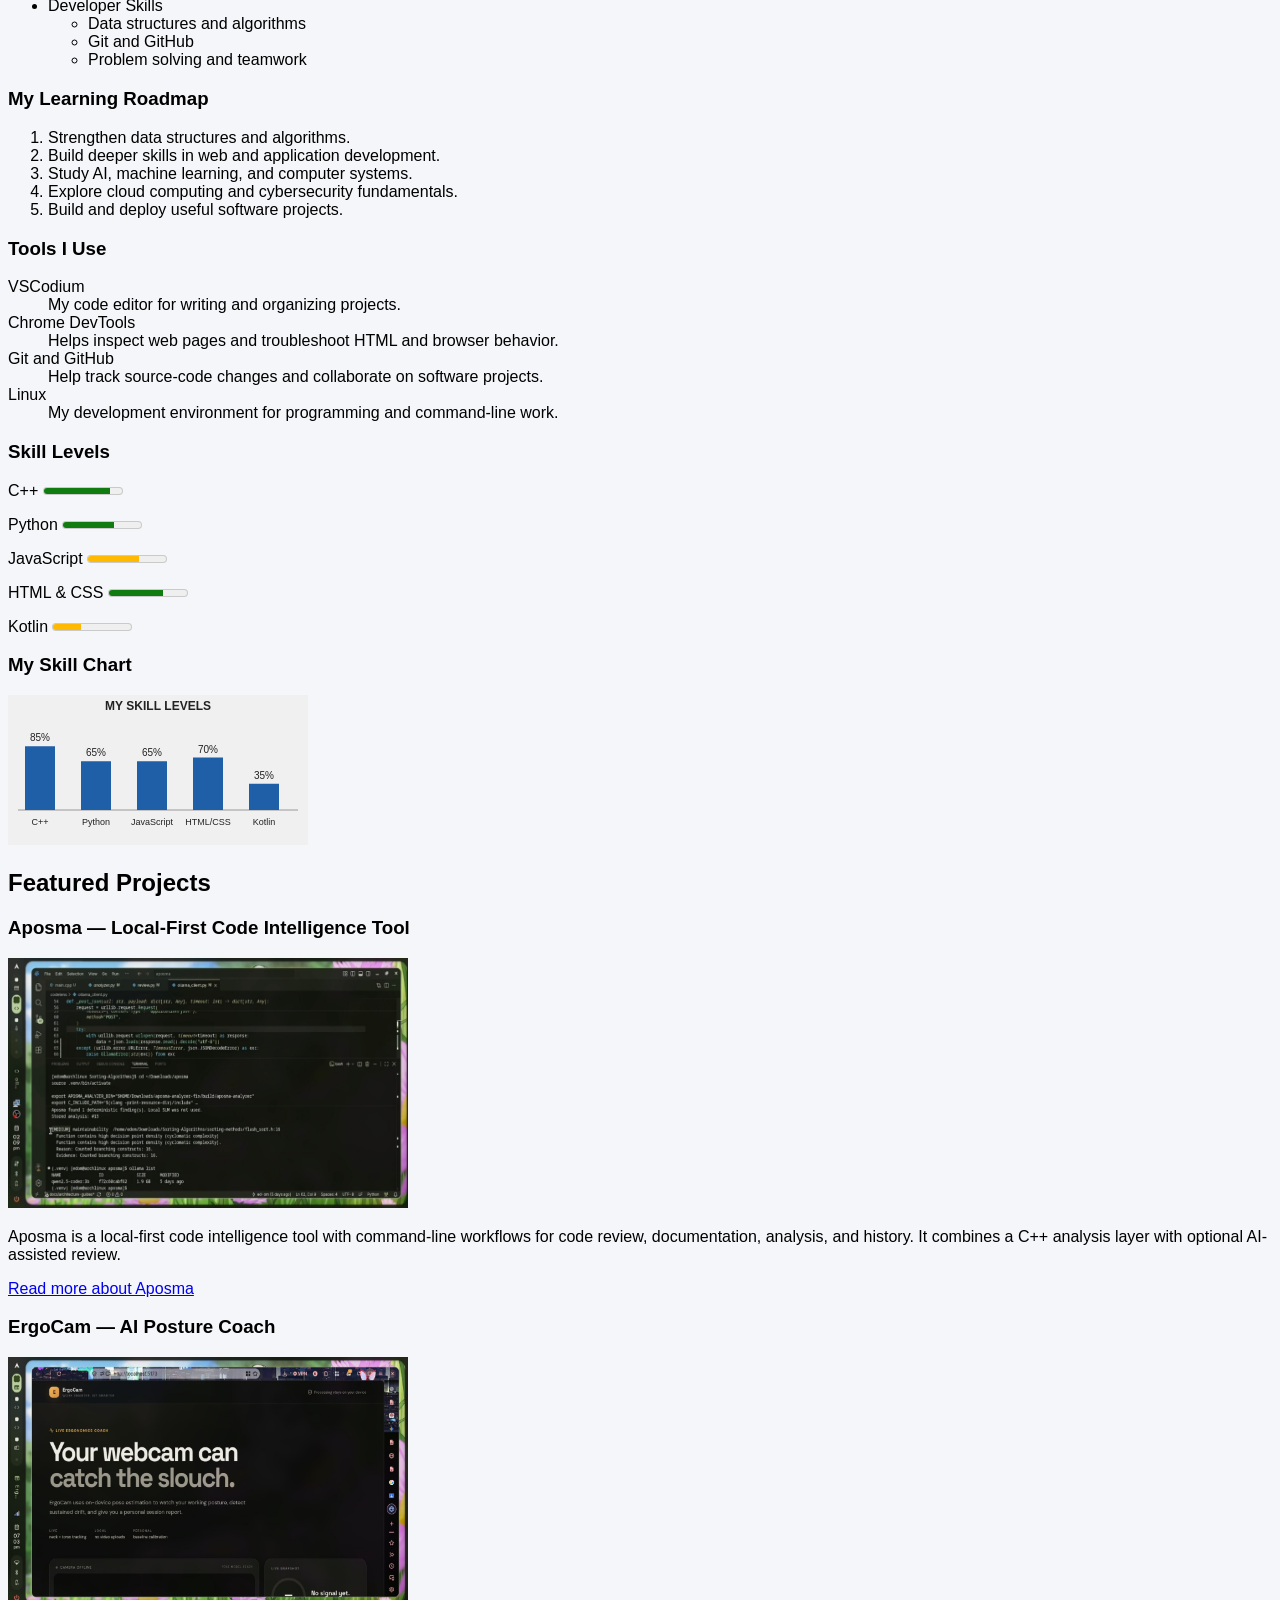
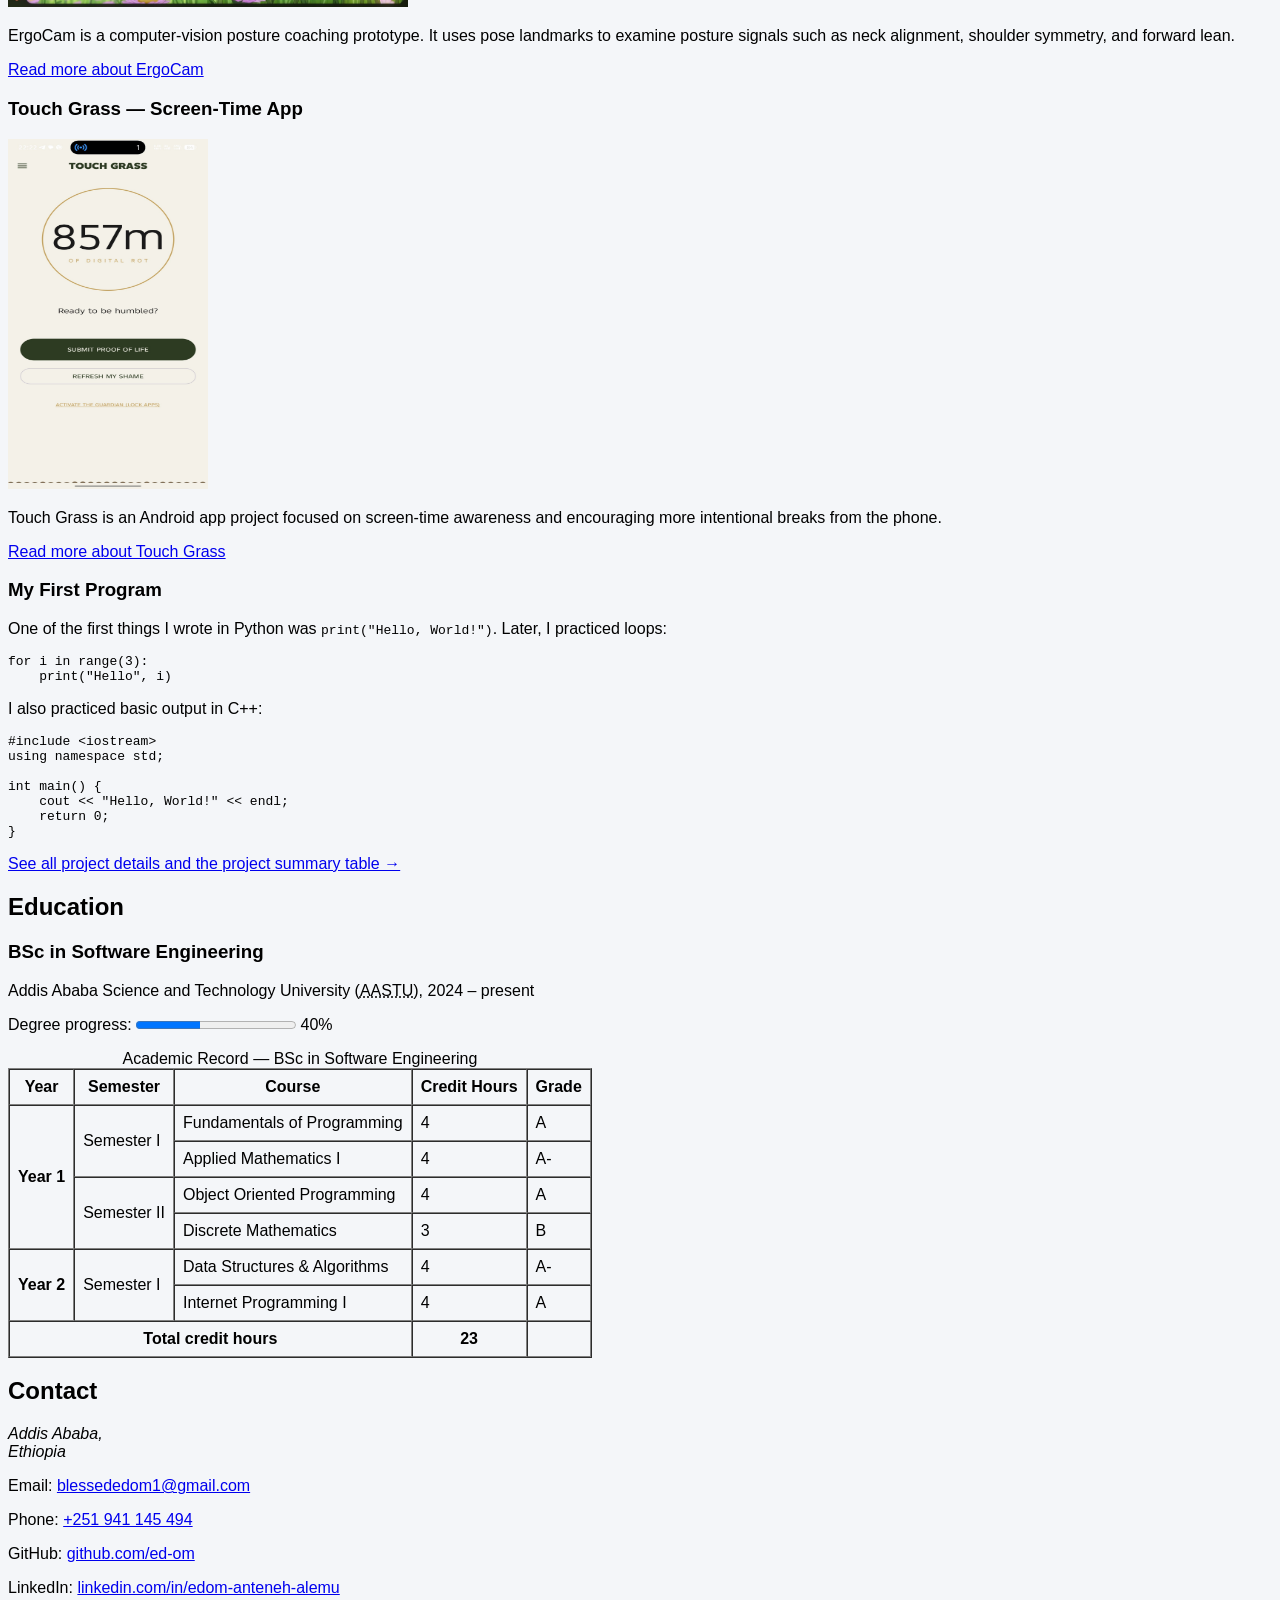
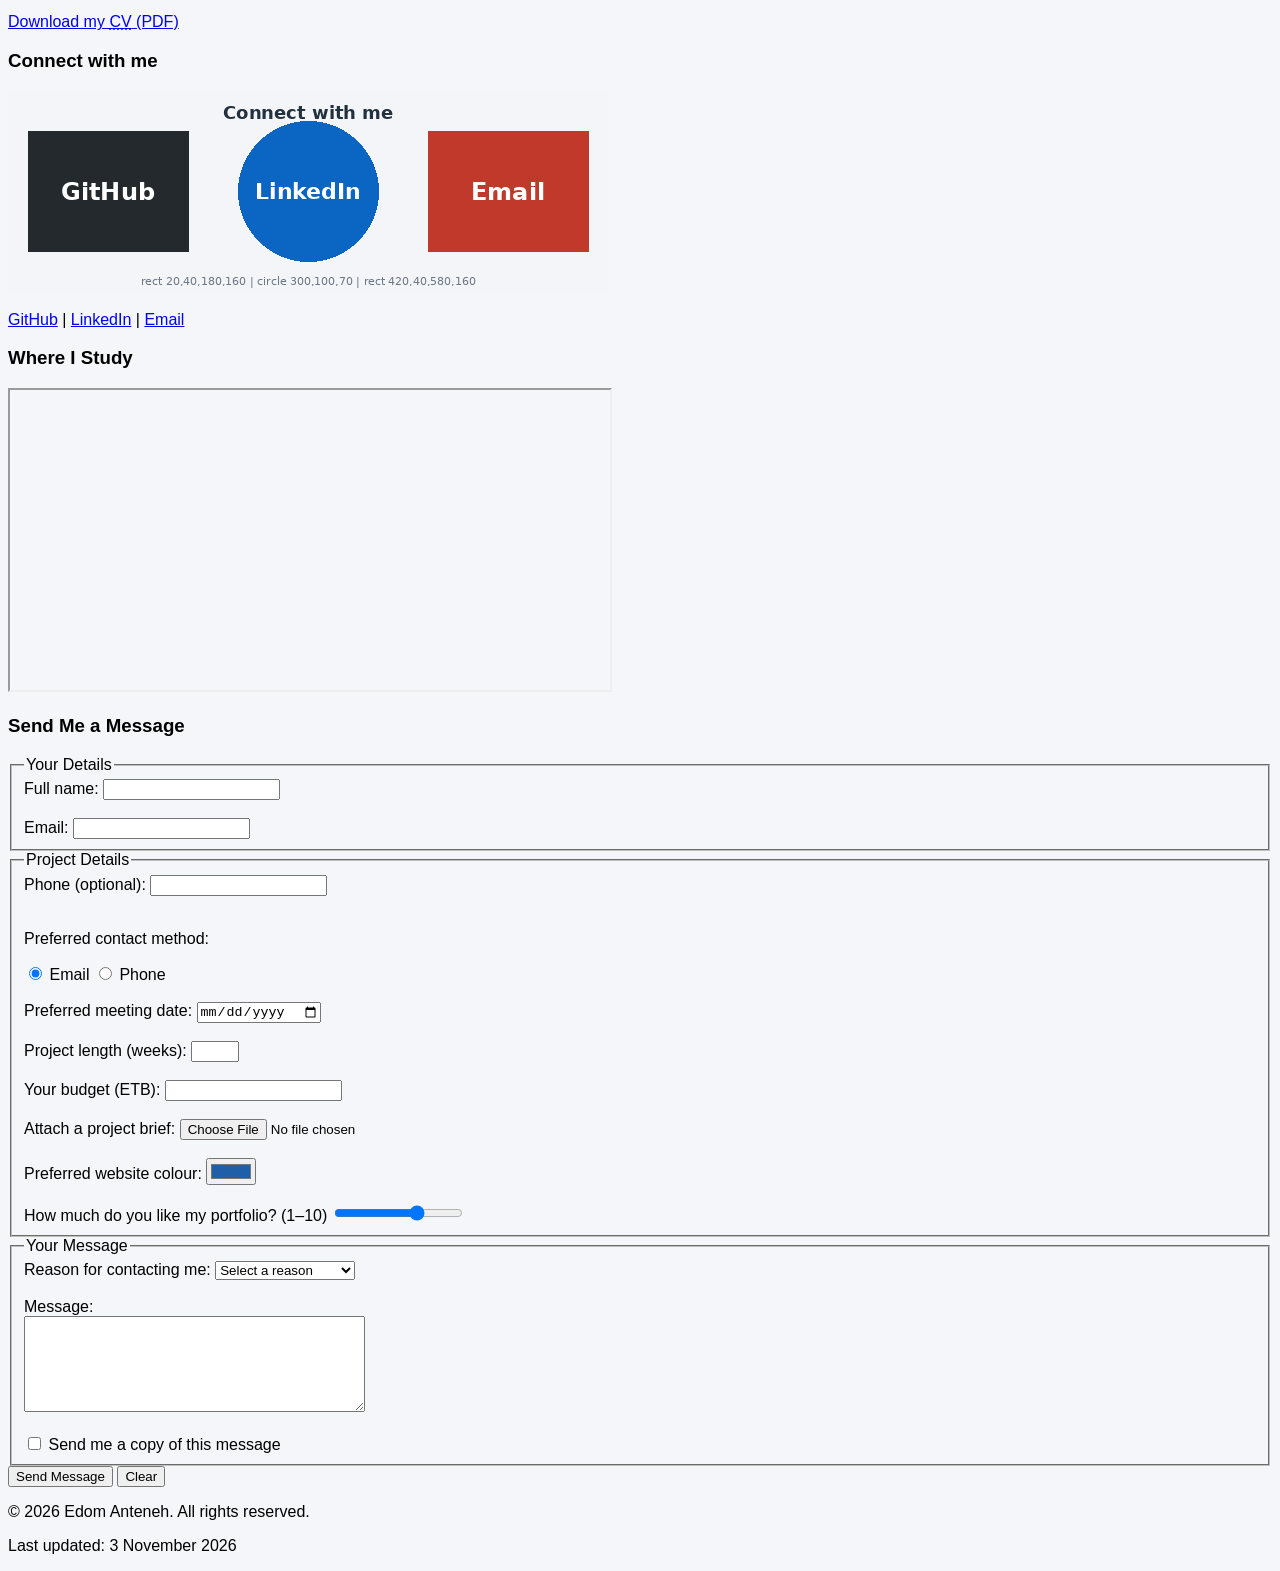
==== commit a7d28888: "refactor: Removed the style block from the head section" ====
--- a/index.html
+++ b/index.html
@@ -10,15 +10,6 @@
     <meta name="referrer" content="strict-origin-when-cross-origin">
 
     <title>Edom Anteneh | Portfolio</title>
-    <style>
-    h1 {
-        color: purple;
-    }
-
-    p {
-        font-size: 18px;
-    }
-</style>
 <link rel="stylesheet" href="css/style.css">
 
     <link rel="icon" href="images/favicon.png" type="image/png">
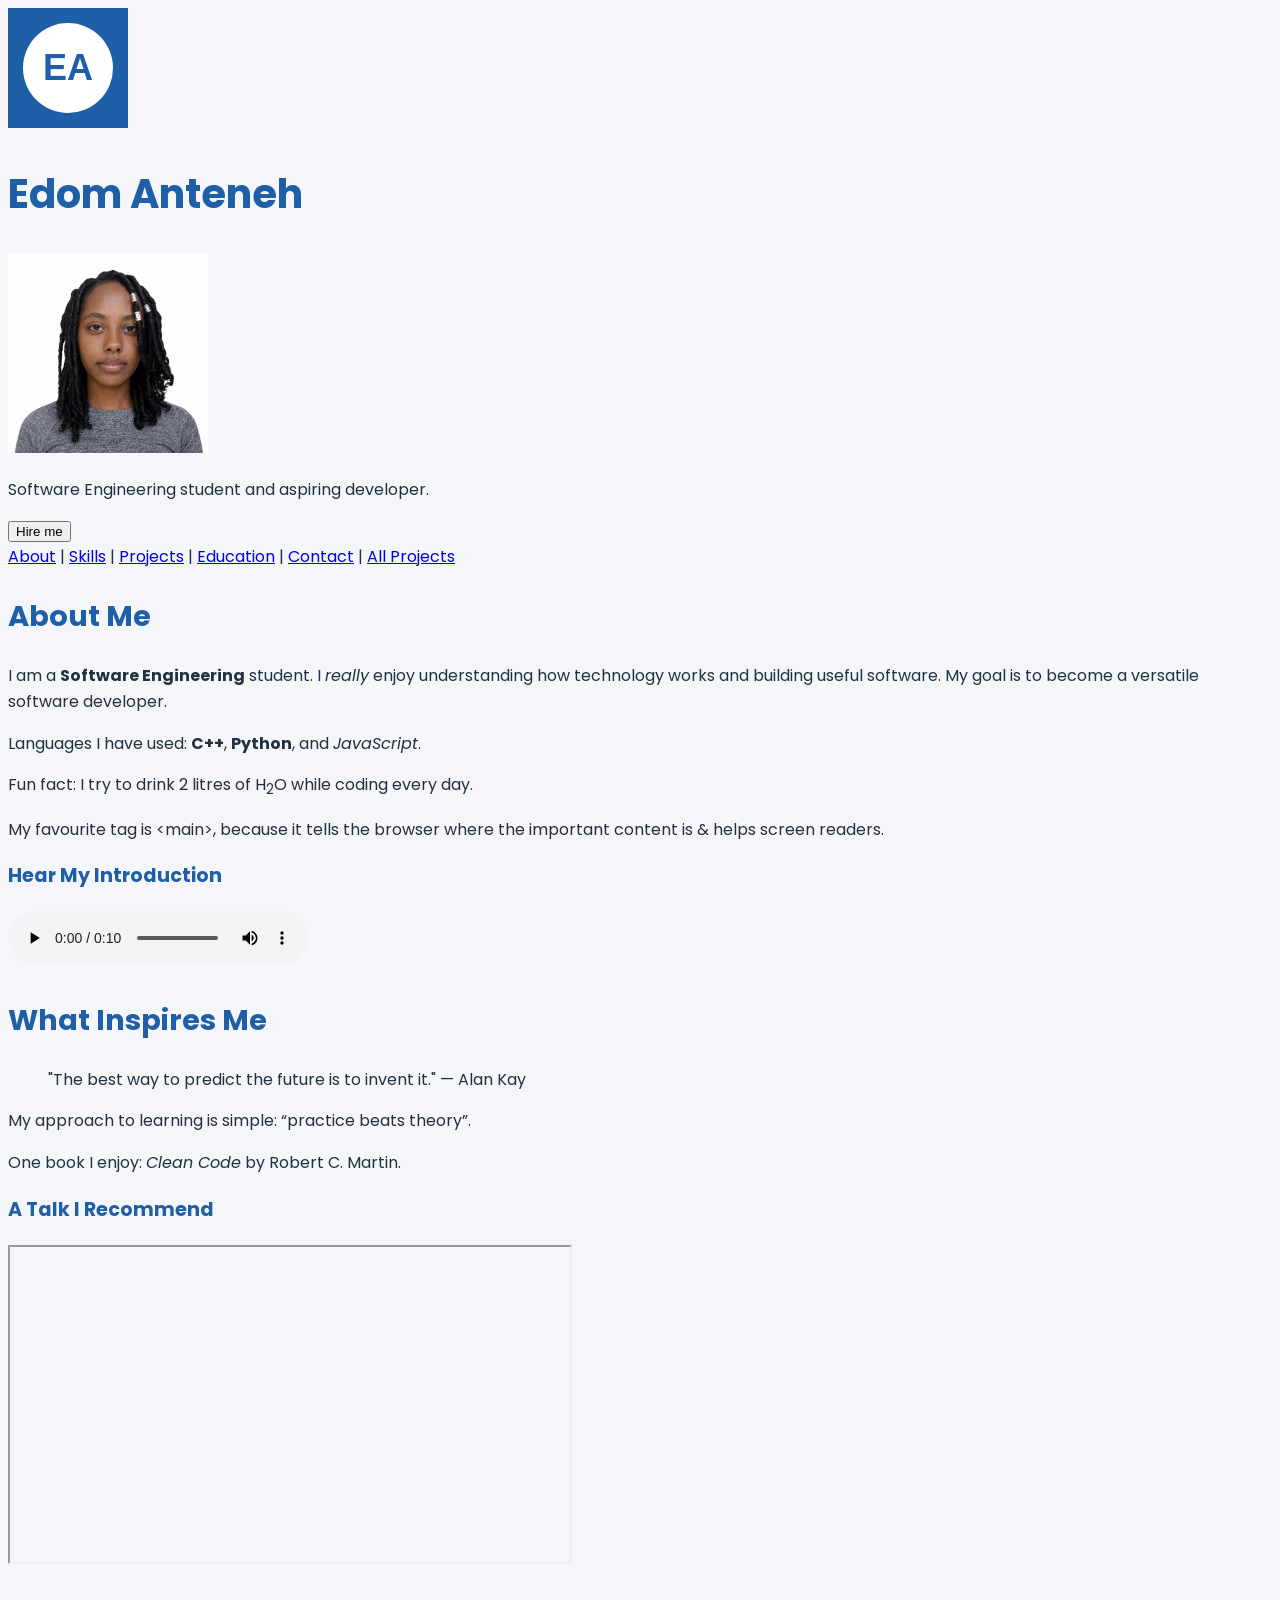
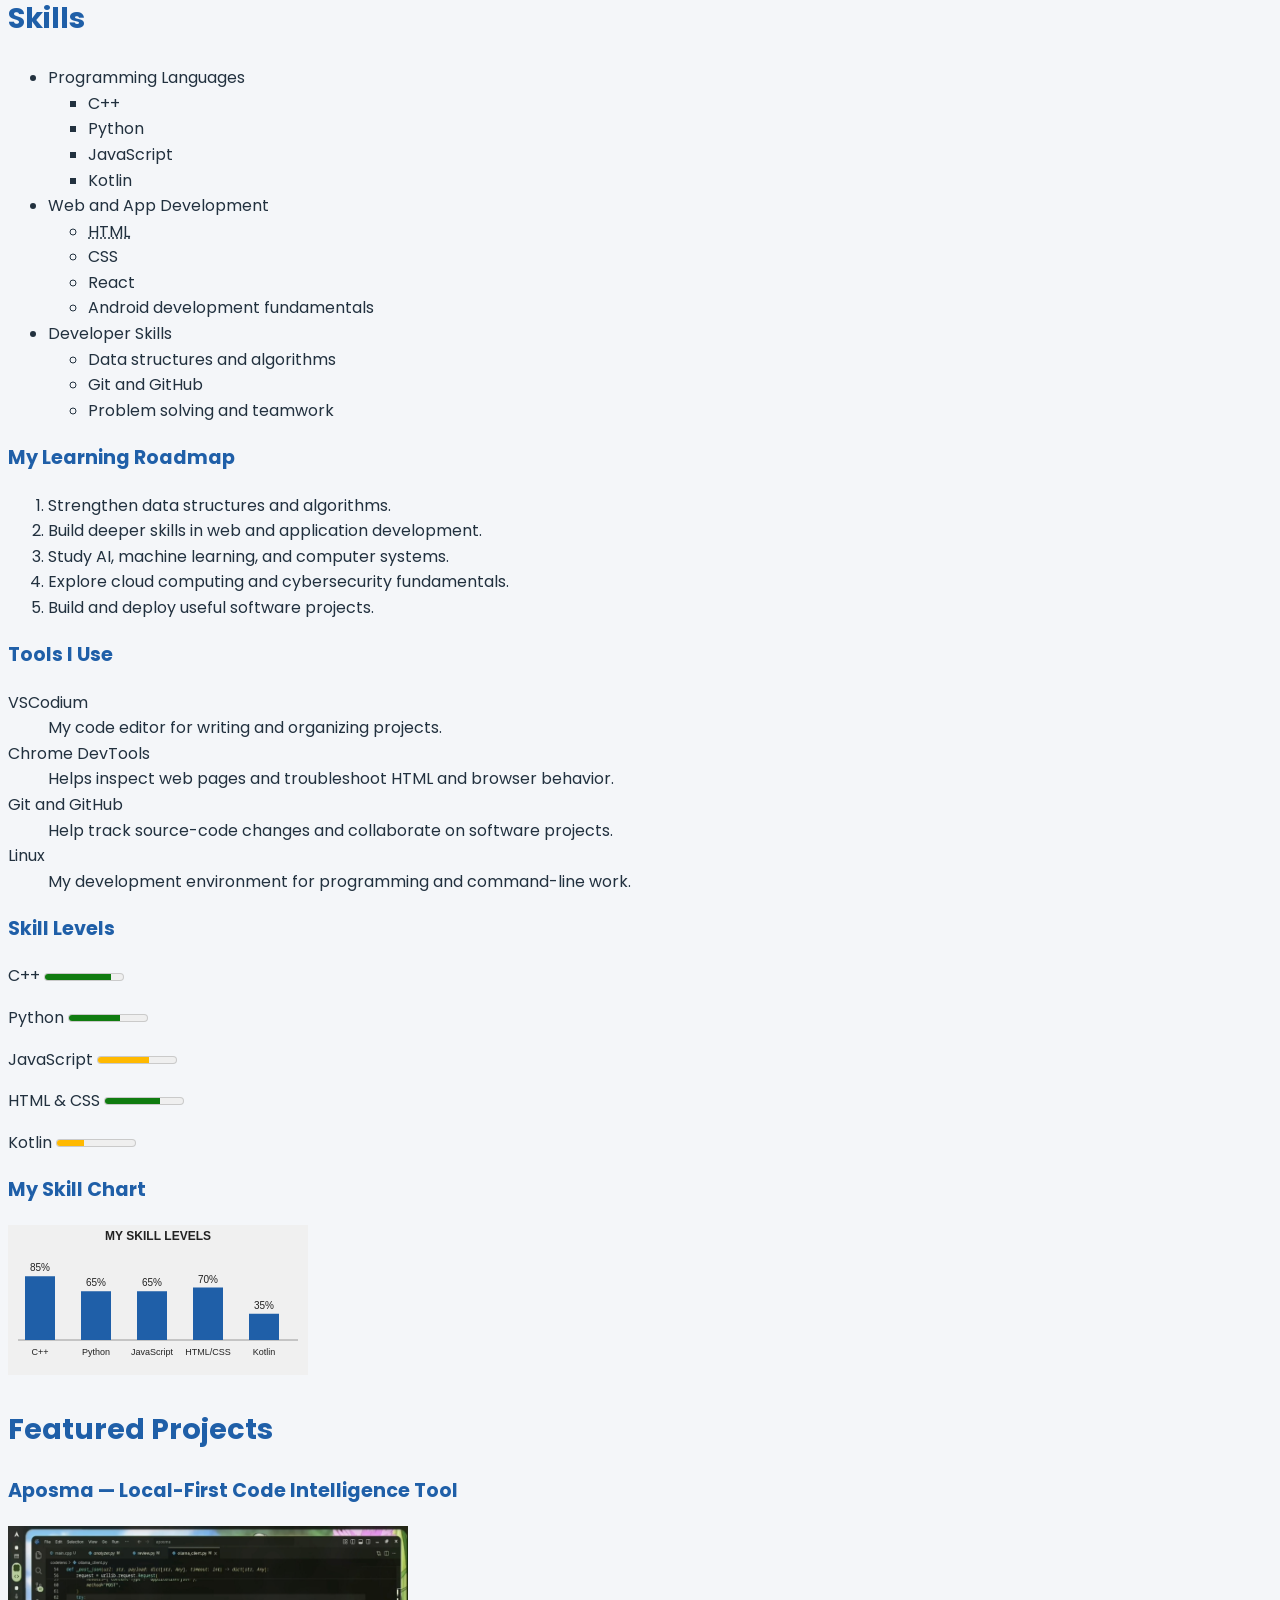
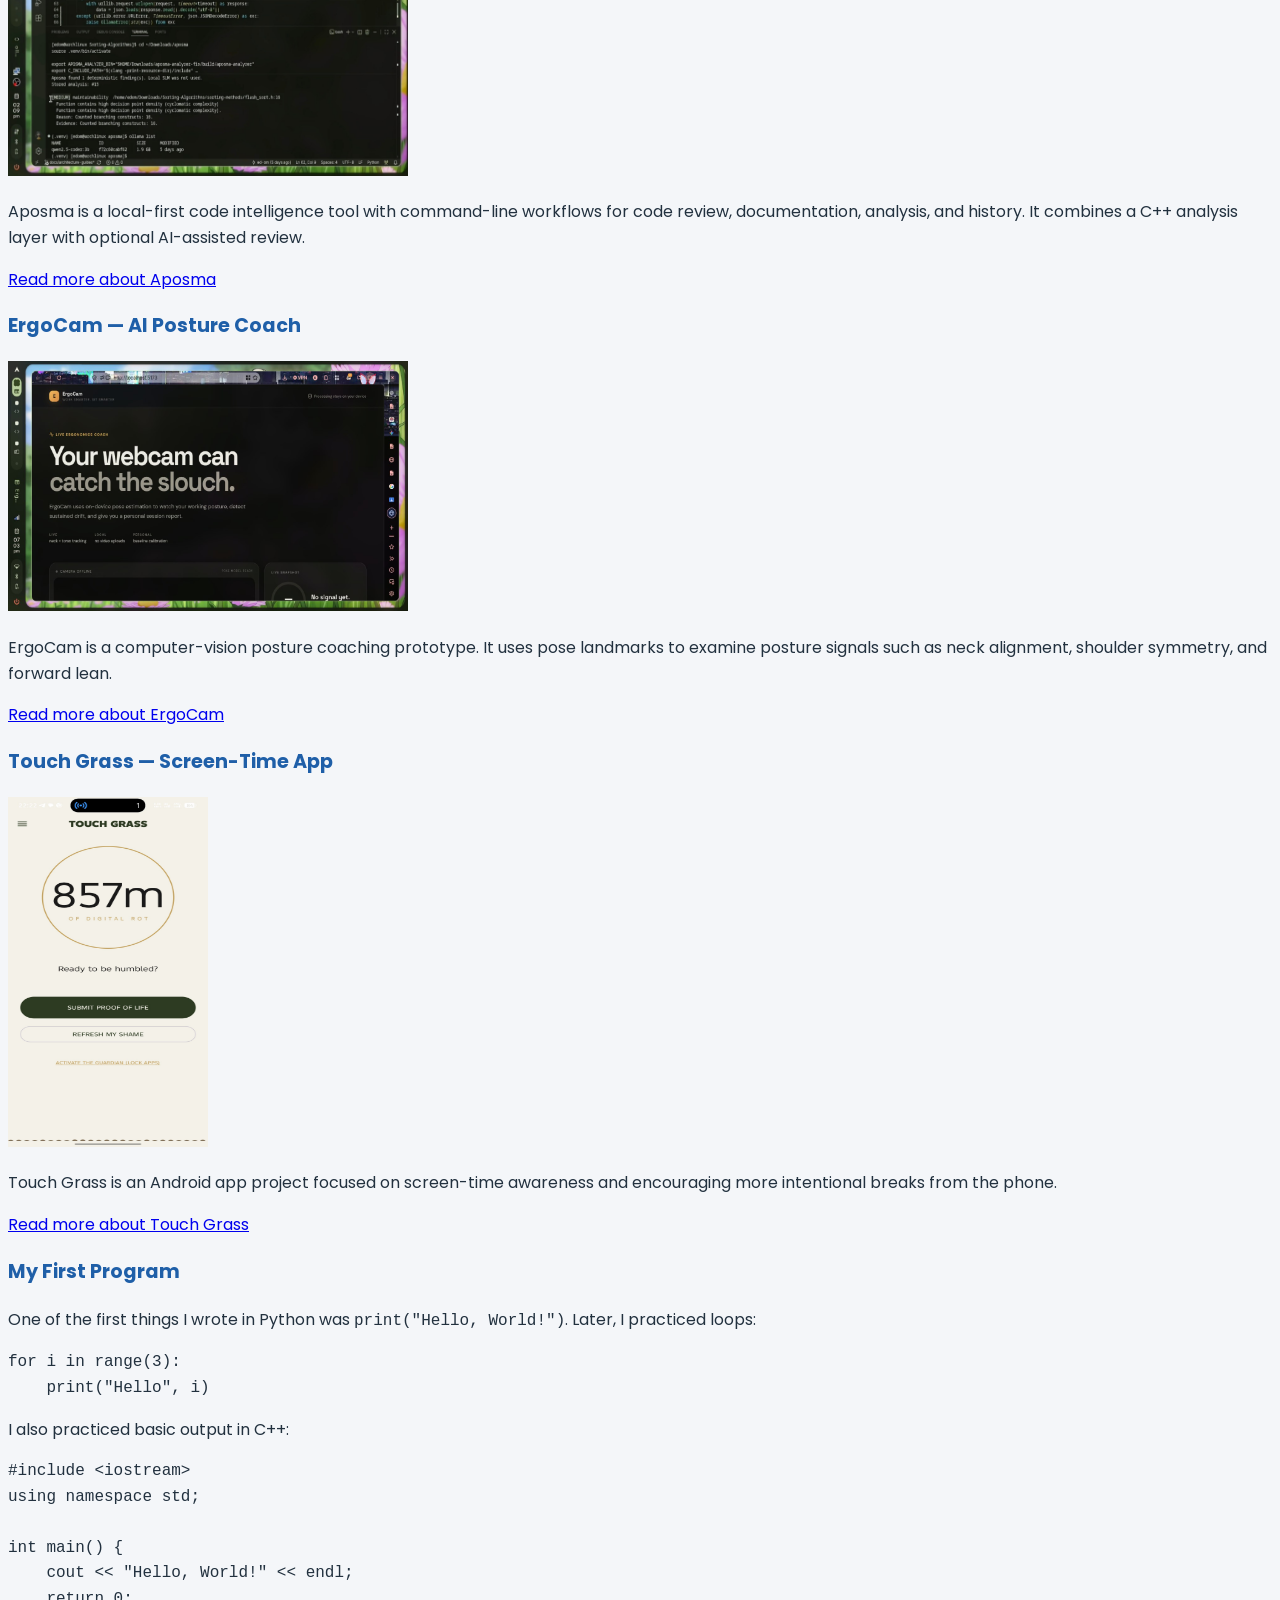
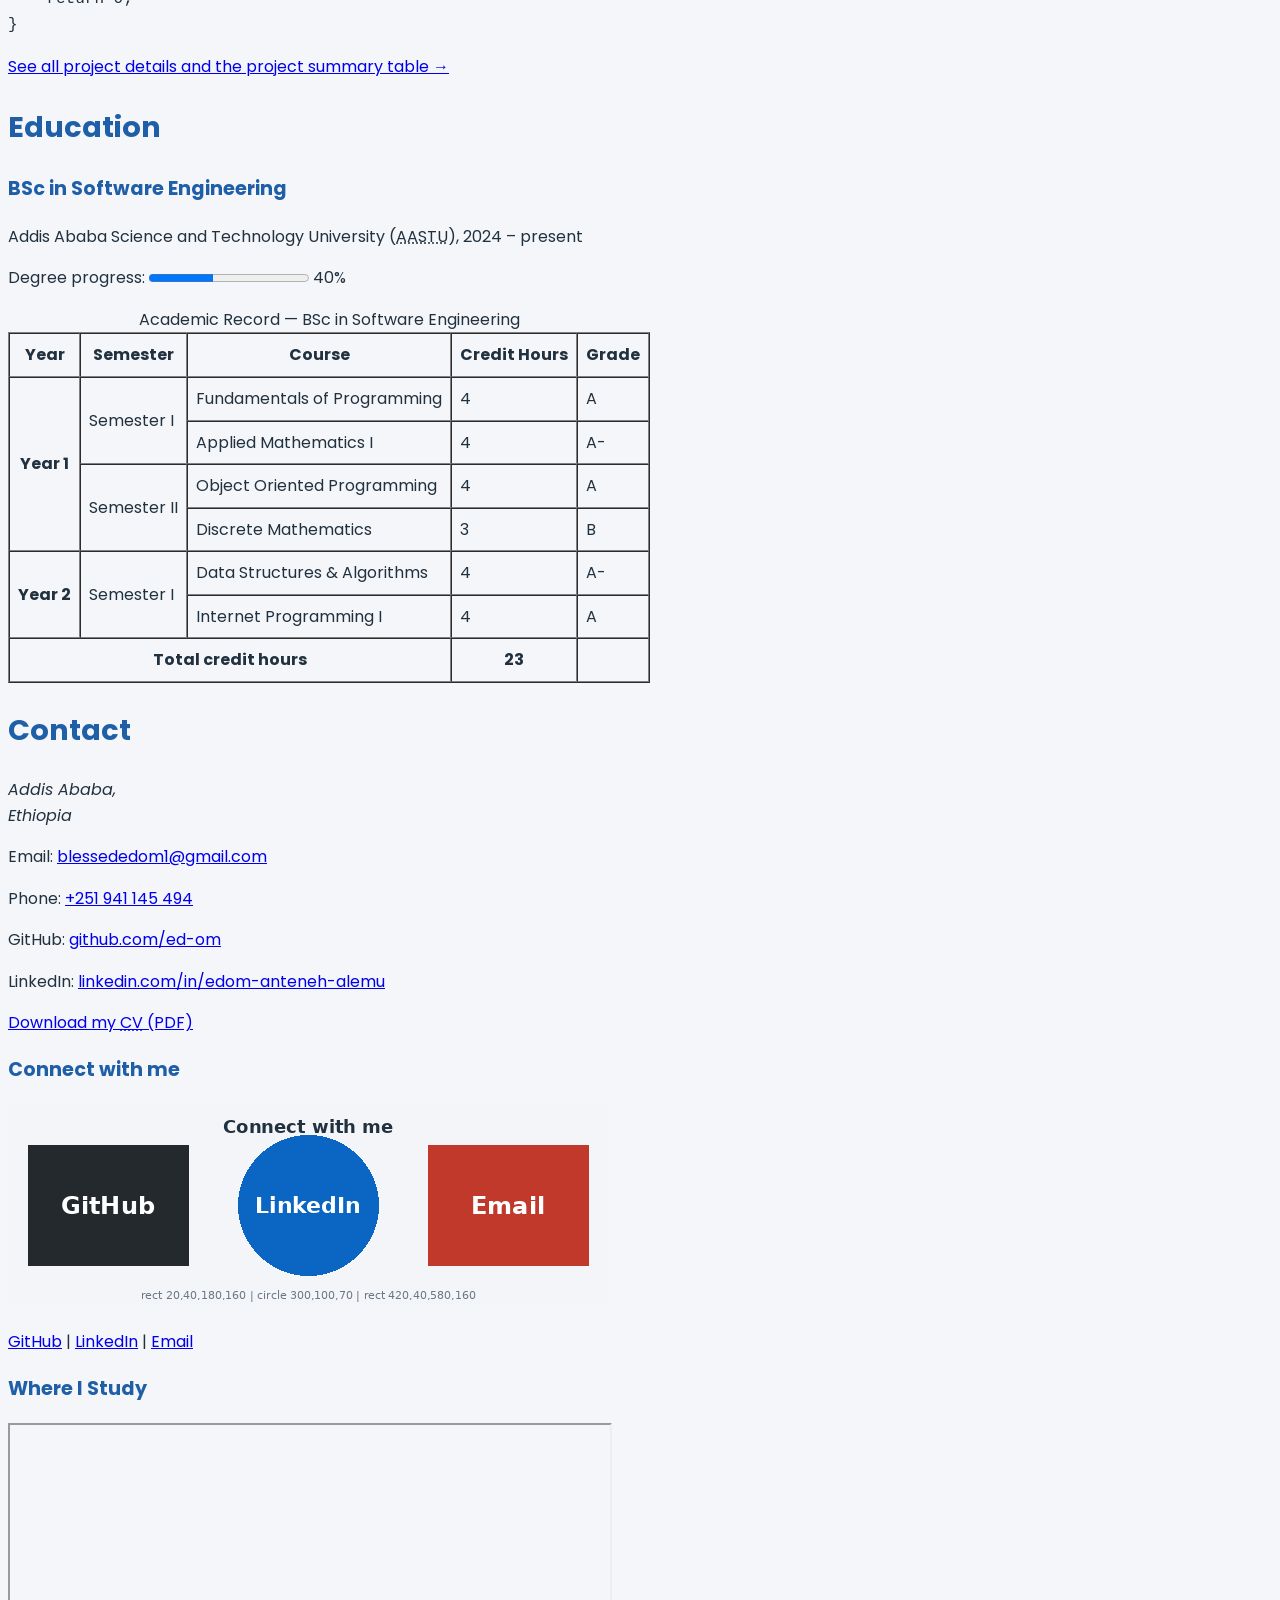
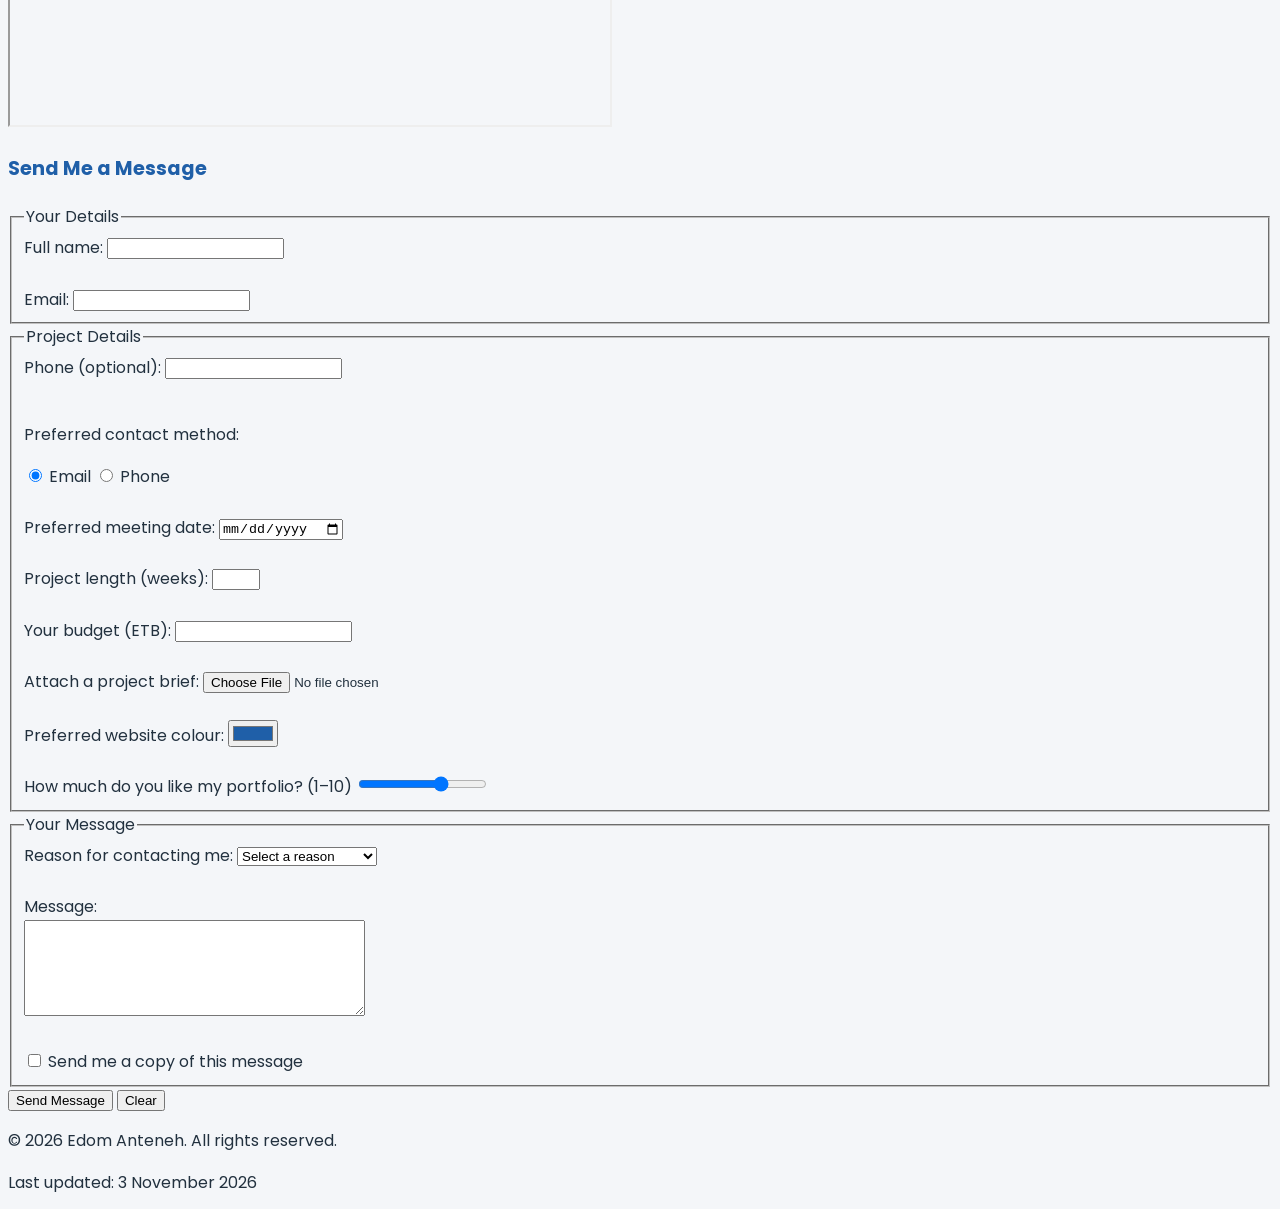
==== commit fe37ddd6: "feat: Added Google fonts topography" ====
--- a/index.html
+++ b/index.html
@@ -10,6 +10,9 @@
     <meta name="referrer" content="strict-origin-when-cross-origin">
 
     <title>Edom Anteneh | Portfolio</title>
+    <link
+    href="https://fonts.googleapis.com/css2?family=Poppins:wght@400;600;700&display=swap"
+    rel="stylesheet">
 <link rel="stylesheet" href="css/style.css">
 
     <link rel="icon" href="images/favicon.png" type="image/png">
--- a/css/style.css
+++ b/css/style.css
@@ -1,8 +1,52 @@
+/* Palette
+   Primary: #1f5fa8
+   Dark: #22313f
+   Accent: hsl(37, 91%, 55%)
+   Light: #f4f6f9
+*/
+body {
+    font-family: 'Poppins', Arial, sans-serif;
+    font-size: 1rem;
+    line-height: 1.6;
+}
+
+/*
+h1 {
+    color: orange;
+}
+*/
 body {
     background-color: #f4f6f9;
-    font-family: Arial, sans-serif;
+    color: #22313f;
 }
 
 h1 {
-    color: orange;
+    color: #1f5fa8;
+}
+
+h2 {
+    color: rgb(31, 95, 168);
+}
+
+h3 {
+    color: hsl(212, 69%, 39%);
+}
+
+mark {
+    background-color: rgba(245, 166, 35, 0.35);
+}
+html {
+    font-size: 16px;
+}
+
+h1 {
+    font-size: 2.5rem;
+}
+
+h2 {
+    font-size: 1.8rem;
+}
+
+h3 {
+    font-size: 1.2rem;
 }
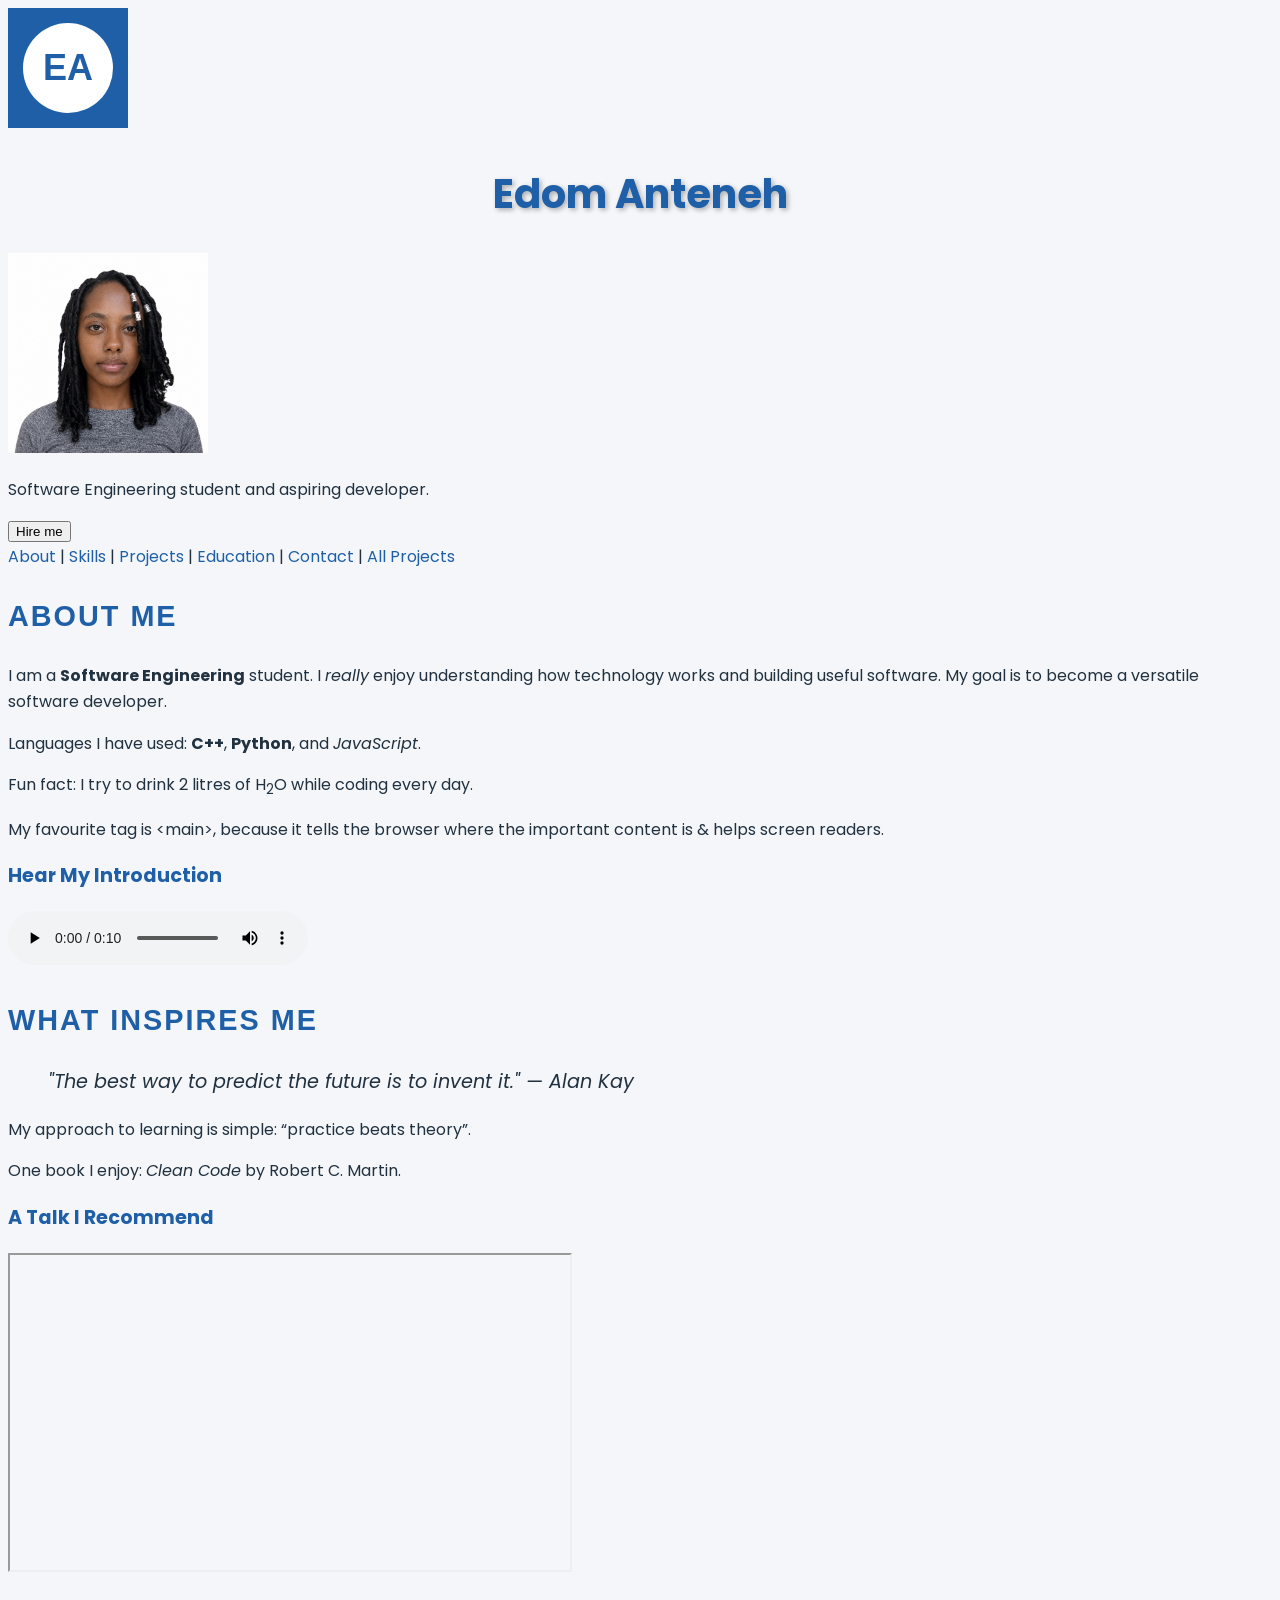
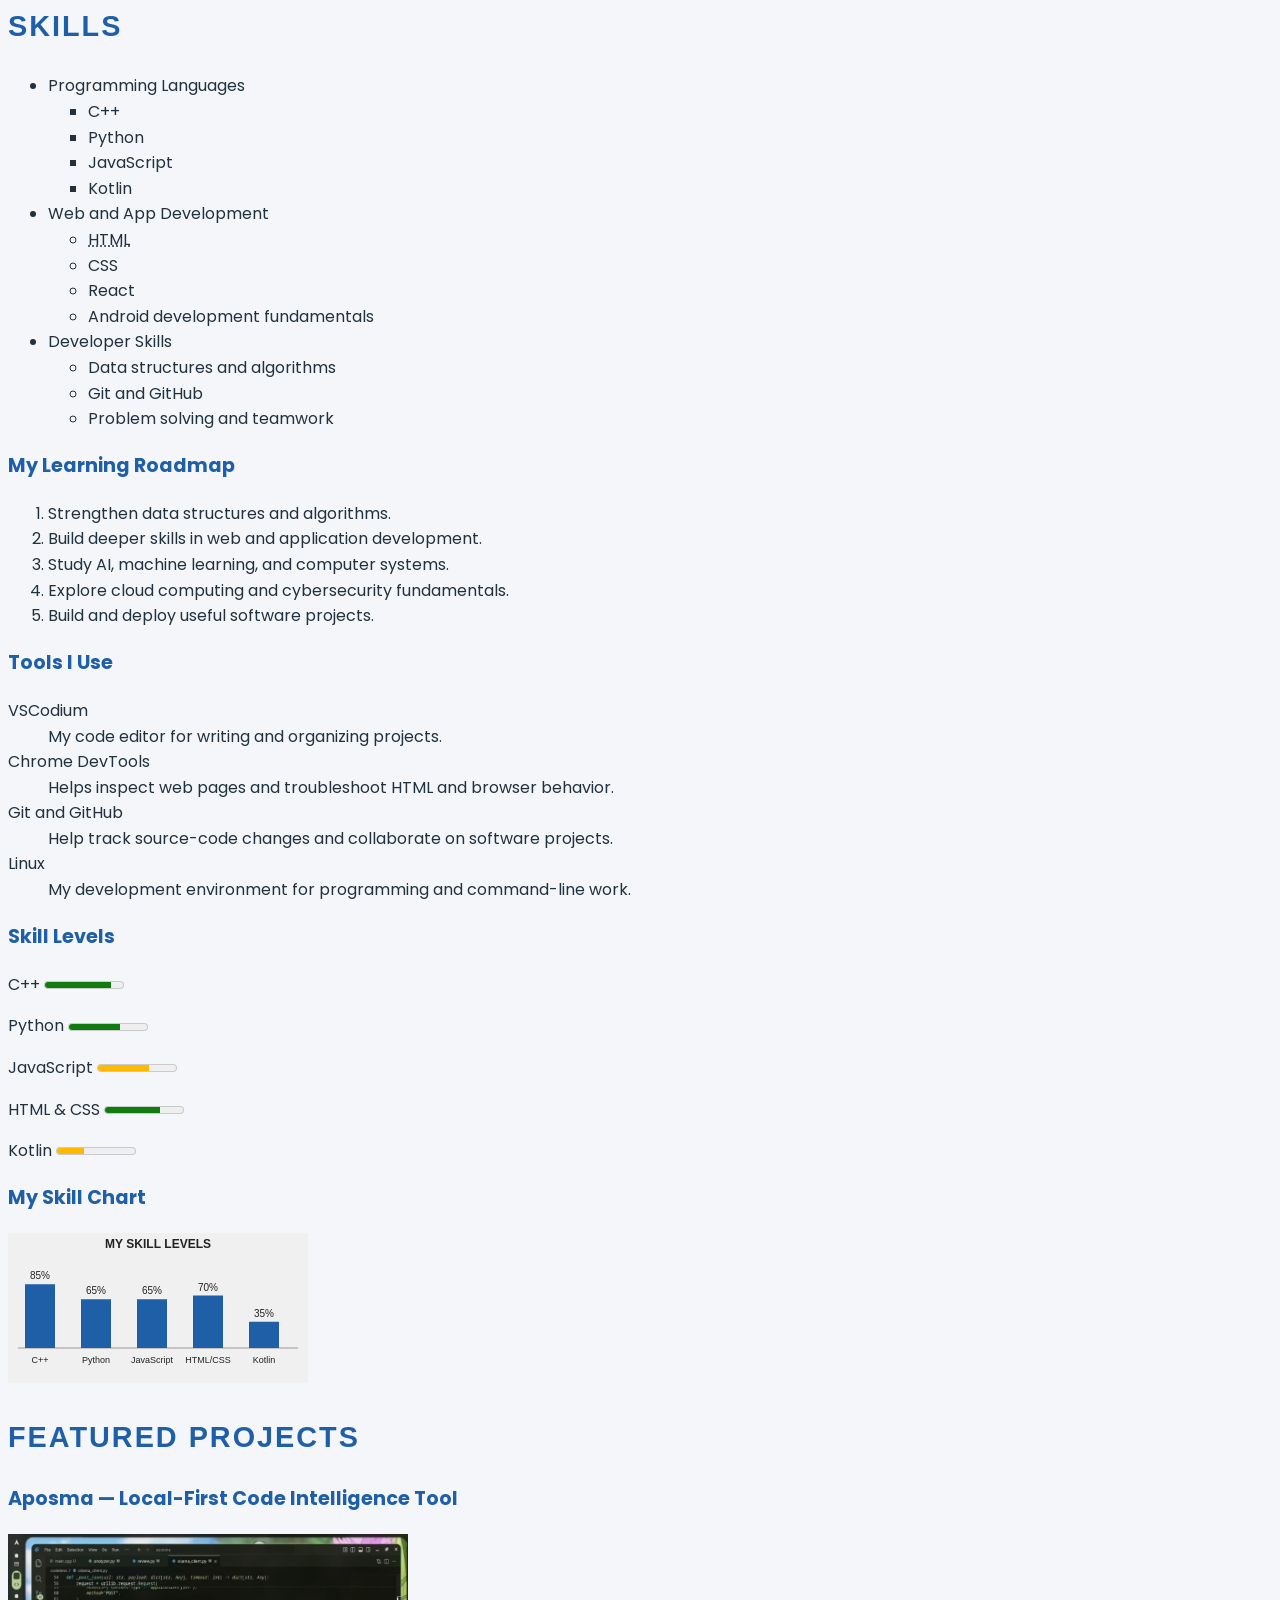
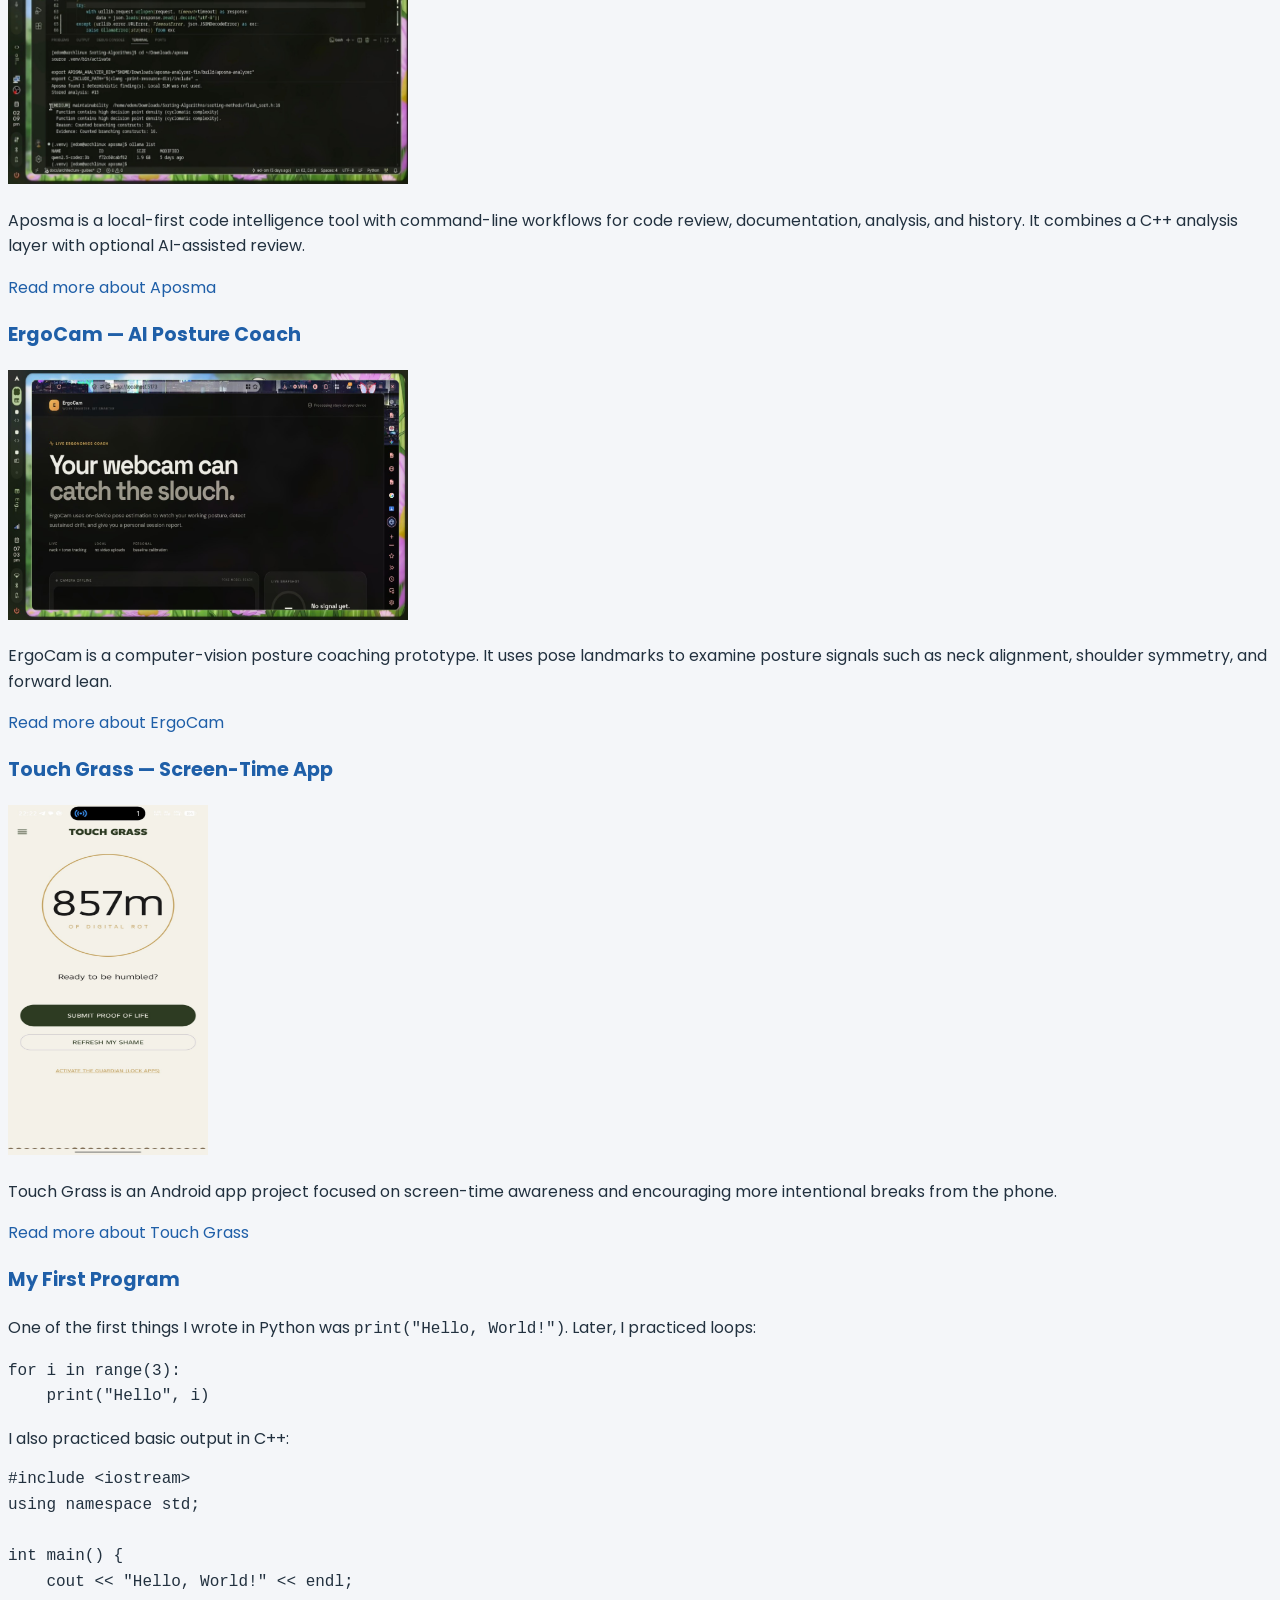
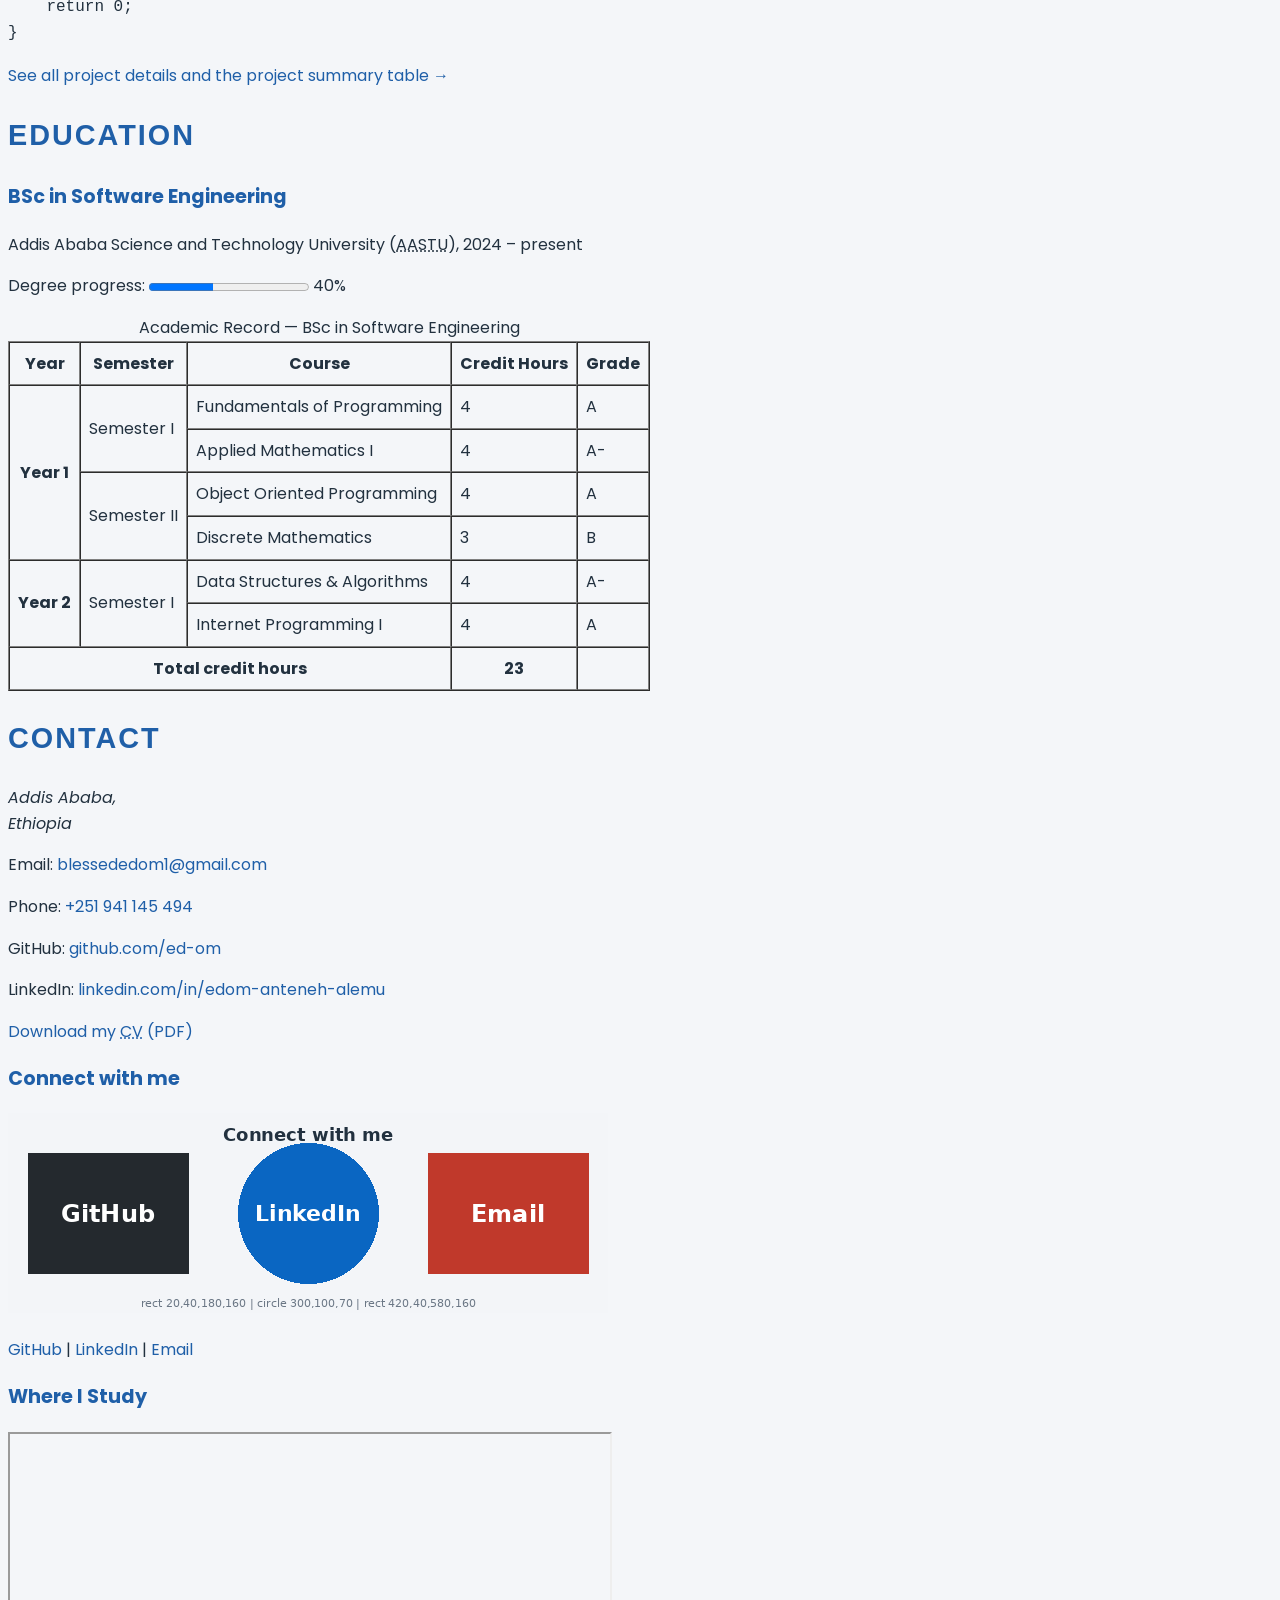
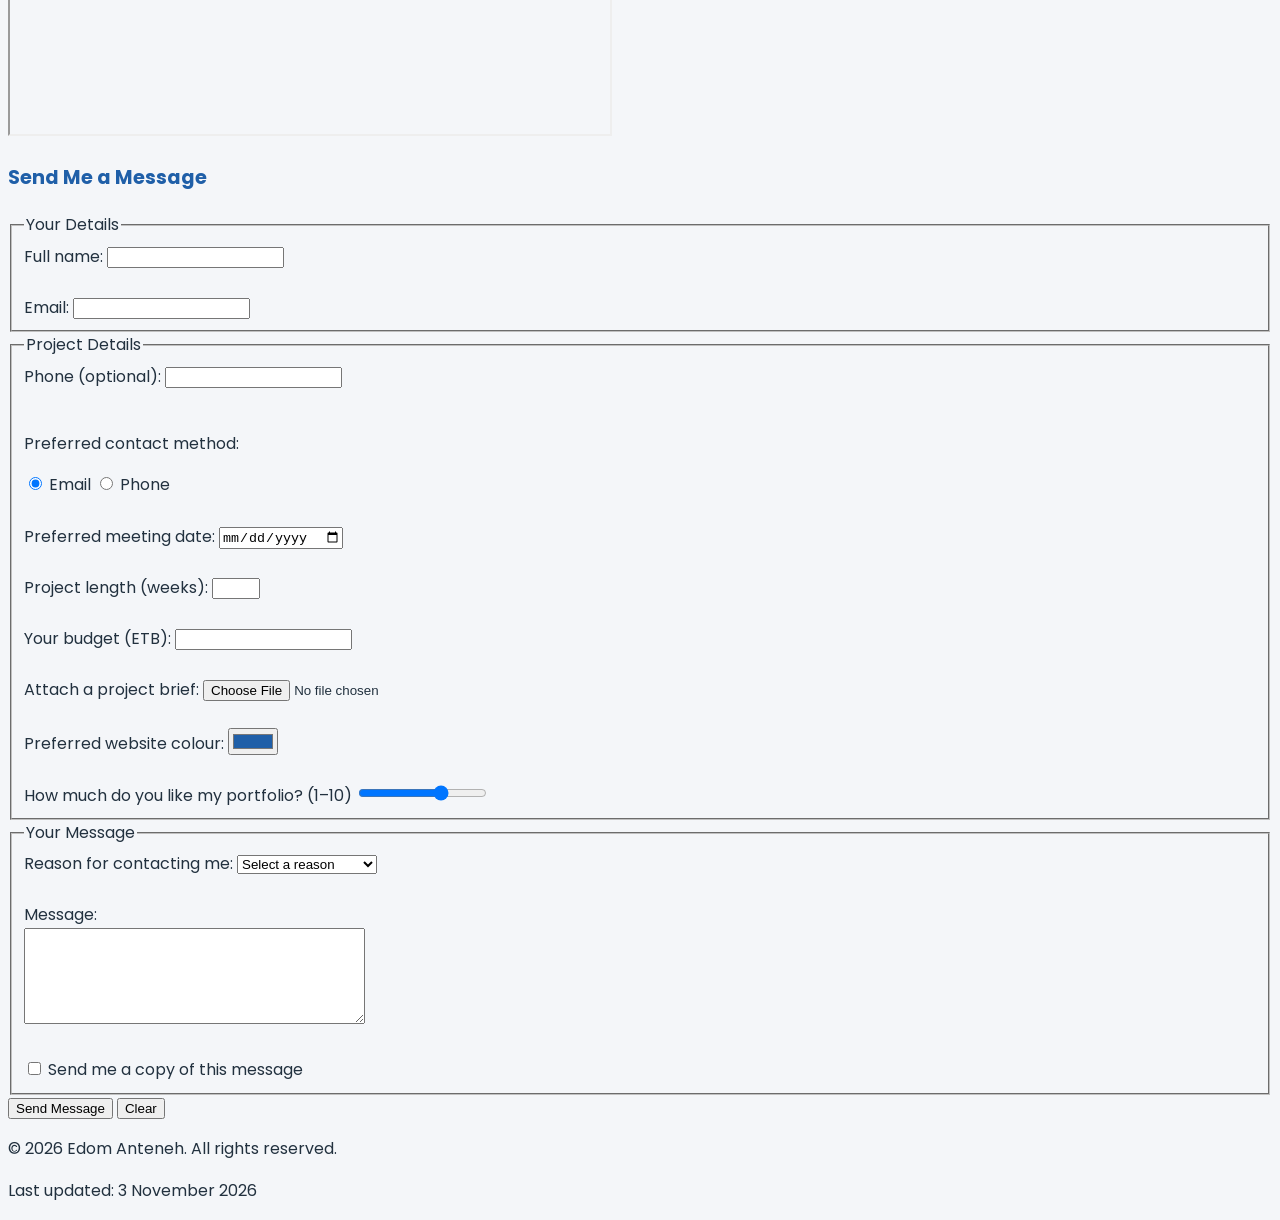
==== commit ef436e9f: "refactor: Added component classes" ====
--- a/index.html
+++ b/index.html
@@ -33,9 +33,11 @@
              width="200"
              height="200">
 
-        <p>Software Engineering student and aspiring developer.</p>
-
-        <button type="button"
+        <p class="tagline">
+            Software Engineering student and aspiring developer.
+        </p>
+
+        <button type="button" class="btn"
                 onclick="document.getElementById('hireDialog').showModal()">
             Hire me
         </button>
@@ -239,7 +241,7 @@
         <section id="projects">
             <h2>Featured Projects</h2>
 
-            <article>
+            <article clas="card">
                 <h3>Aposma — Local-First Code Intelligence Tool</h3>
 
                 <img src="images/aposma.jpg"
@@ -258,7 +260,7 @@
                 </p>
             </article>
 
-            <article>
+            <article class="card">
                 <h3>ErgoCam — AI Posture Coach</h3>
 
                 <img src="images/ergocam.jpg"
@@ -277,7 +279,7 @@
                 </p>
             </article>
 
-            <article>
+            <article class="card">
                 <h3>Touch Grass — Screen-Time App</h3>
 
                 <img src="images/touch-grass.jpg"
--- a/css/style.css
+++ b/css/style.css
@@ -49,4 +49,29 @@
 
 h3 {
     font-size: 1.2rem;
+}
+h1 {
+    text-align: center;
+    font-weight: 700;
+    text-shadow: 2px 2px 5px rgba(0, 0, 0, 0.3);
+}
+
+h2 {
+    text-transform: uppercase;
+    letter-spacing: 2px;
+    font-weight: 600;
+}
+
+a {
+    color: #1f5fa8;
+    text-decoration: none;
+}
+
+blockquote {
+    font-size: 1.2em;
+    font-style: italic;
+}
+
+code, pre {
+    font-family: 'Courier New', monospace;
 }
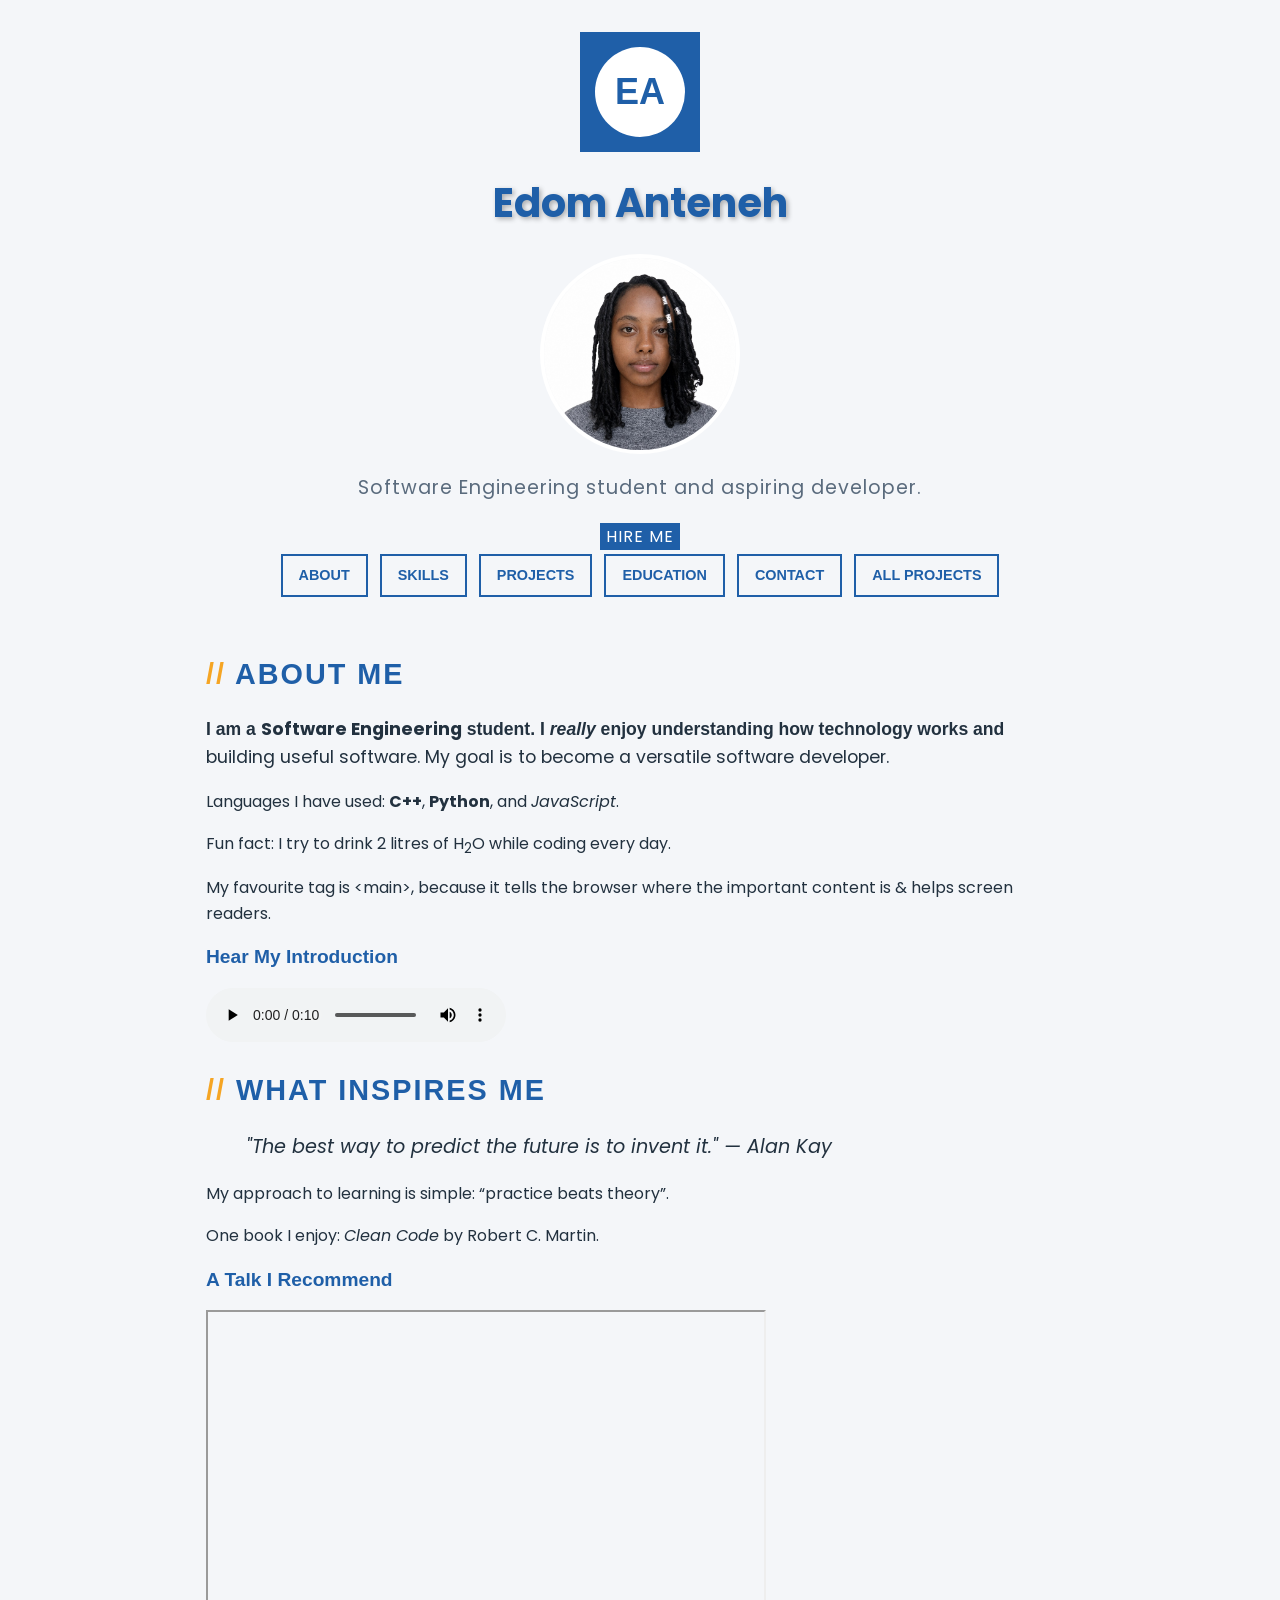
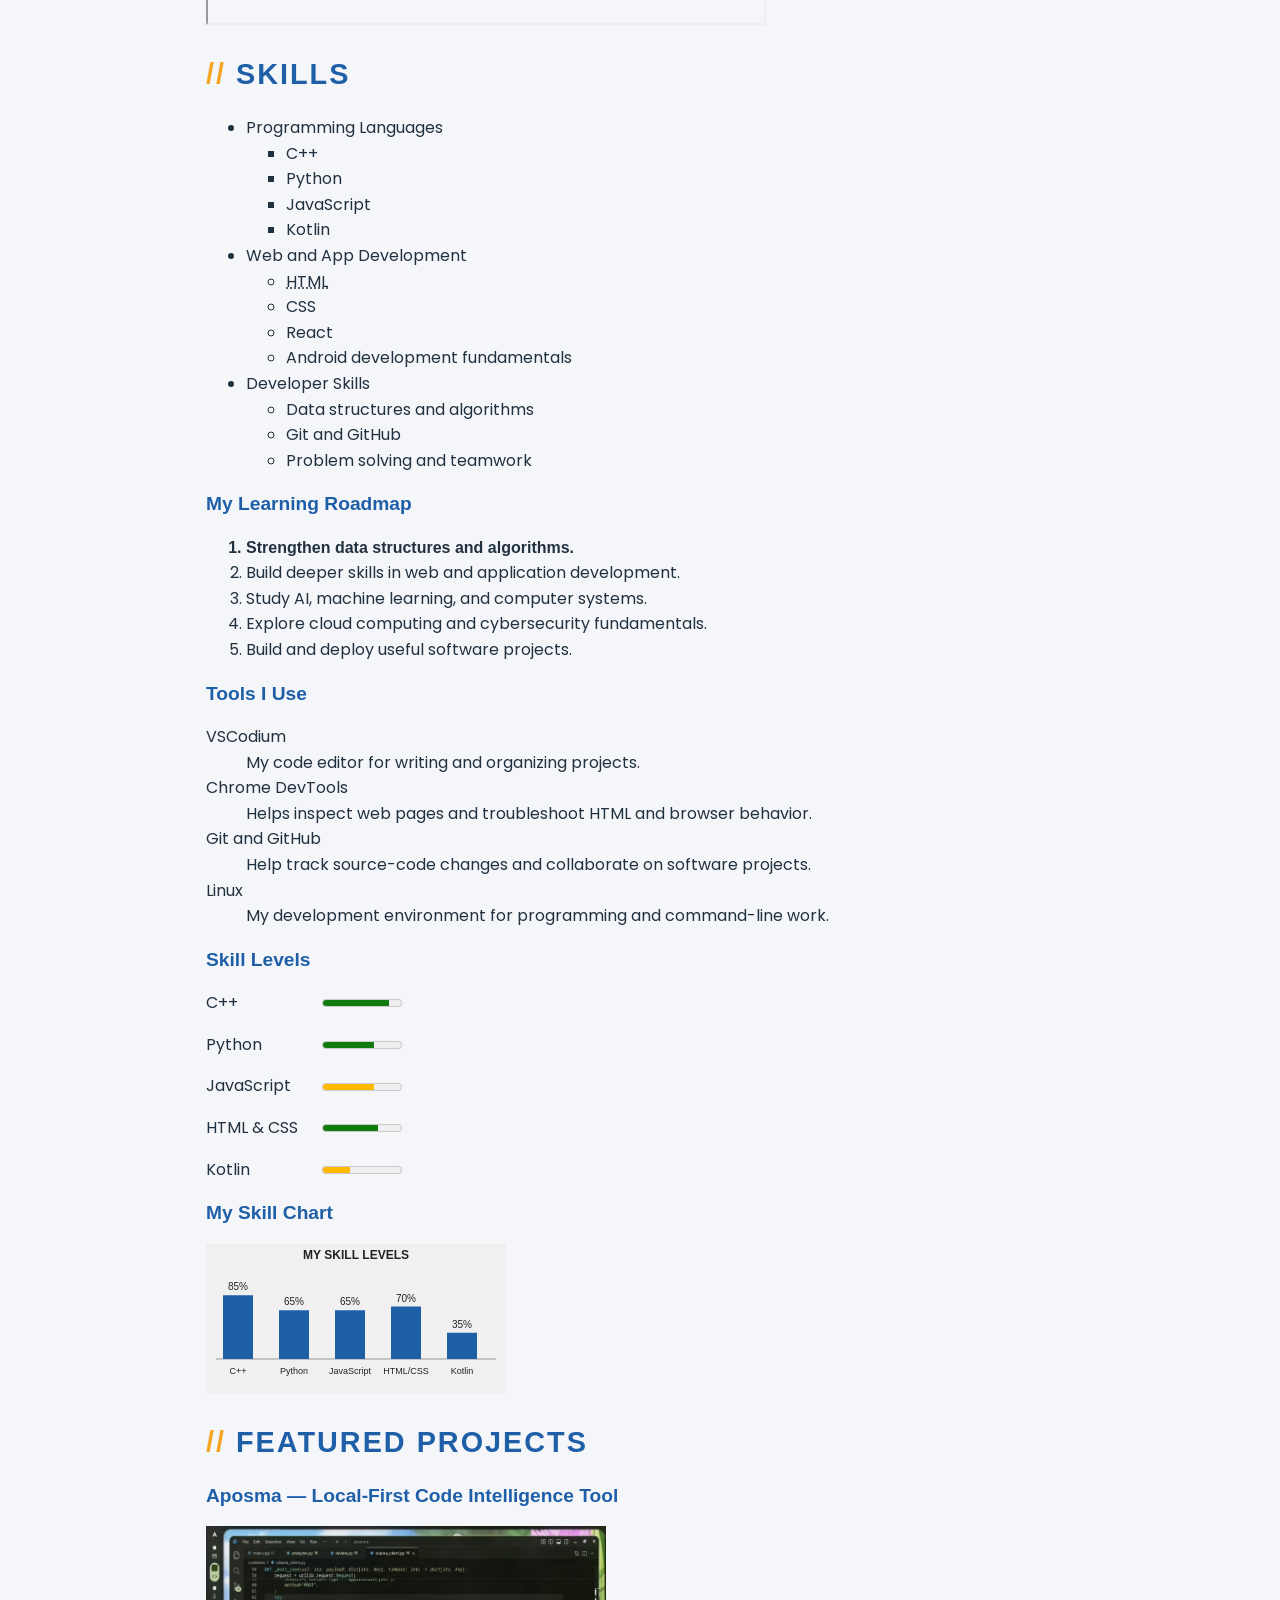
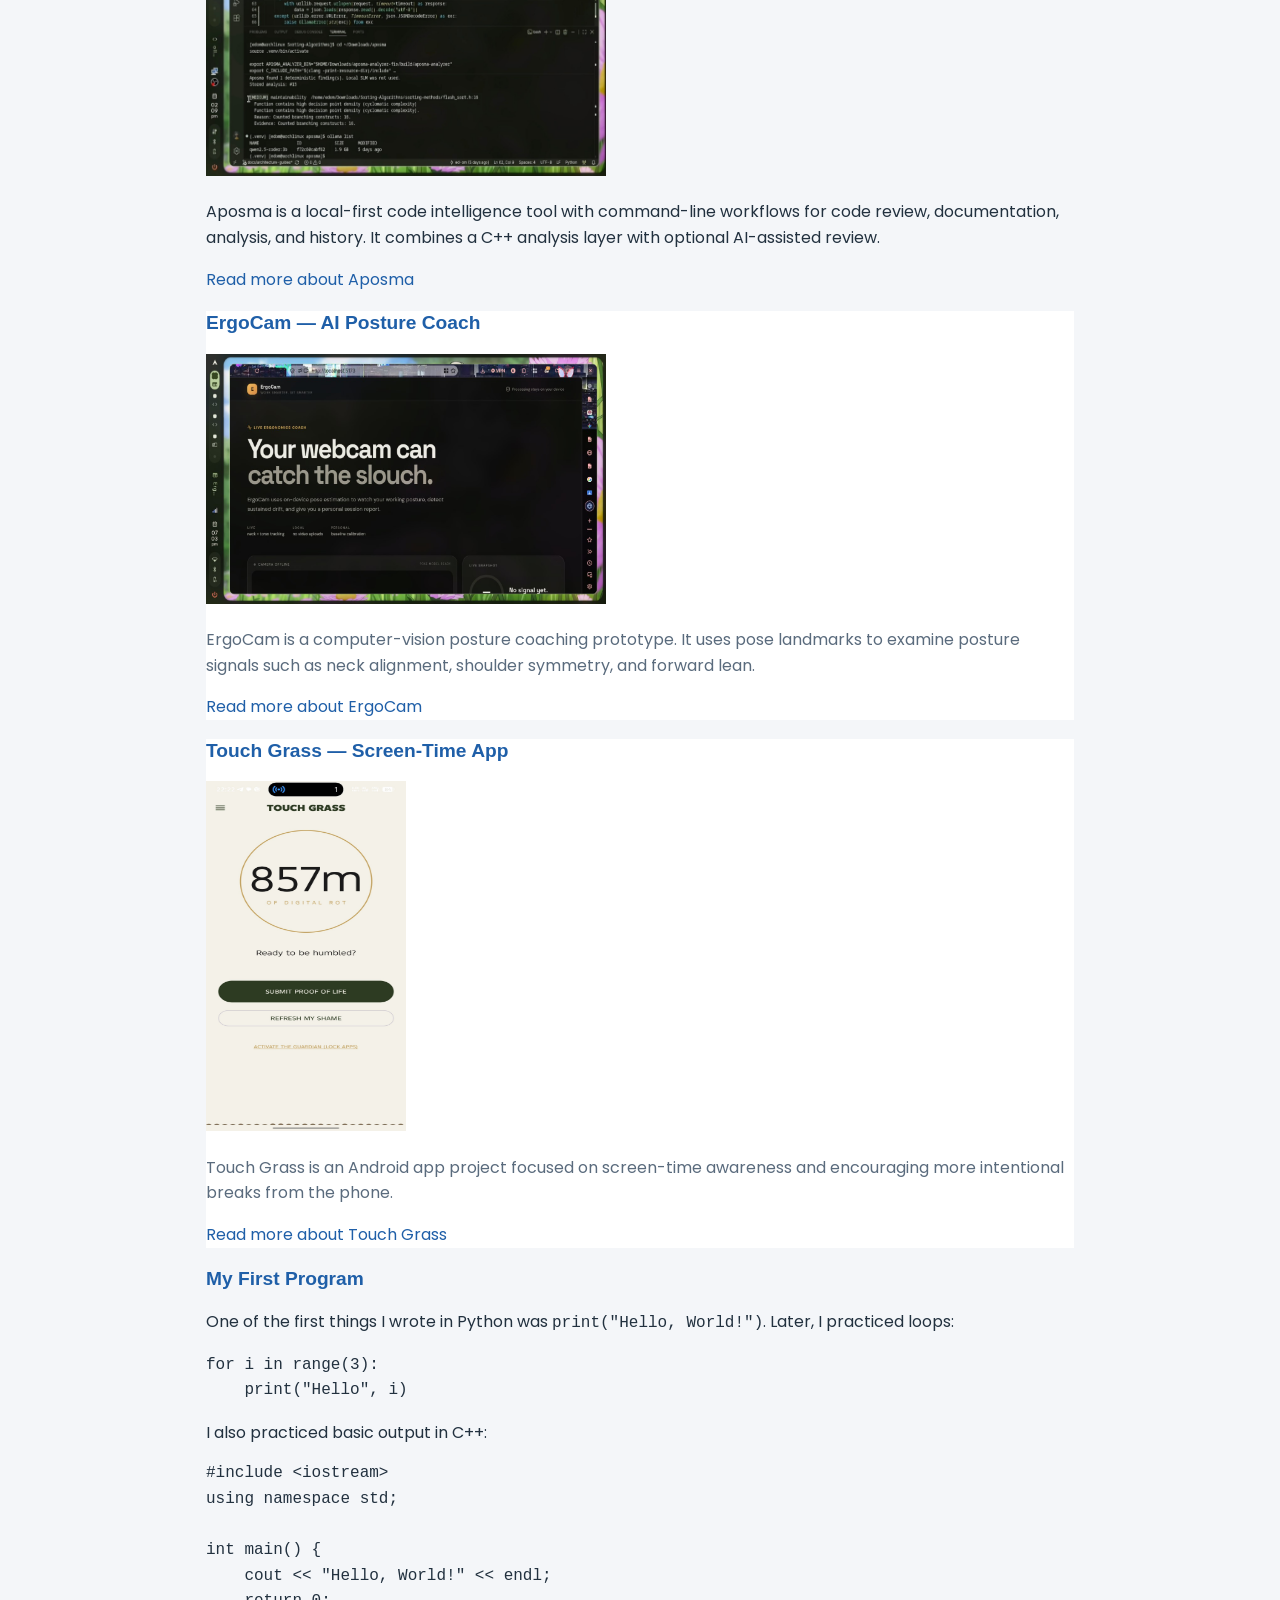
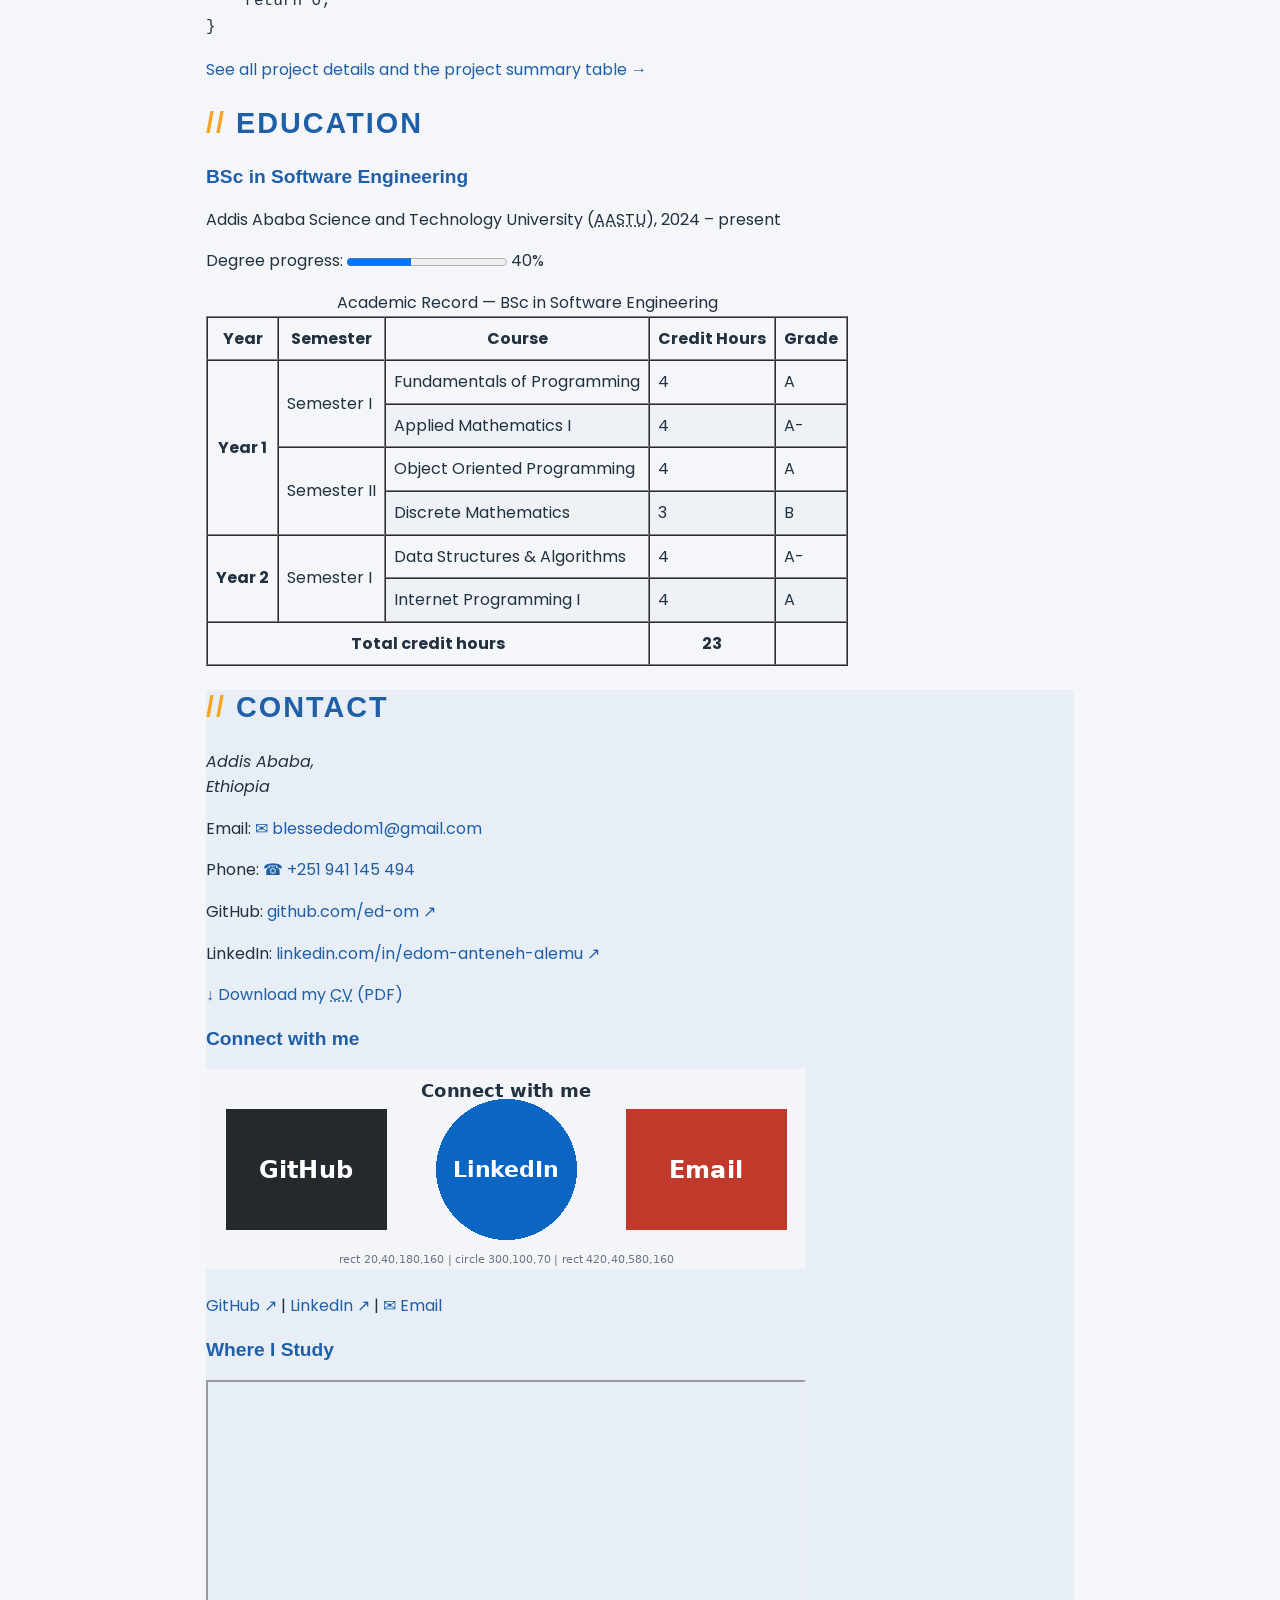
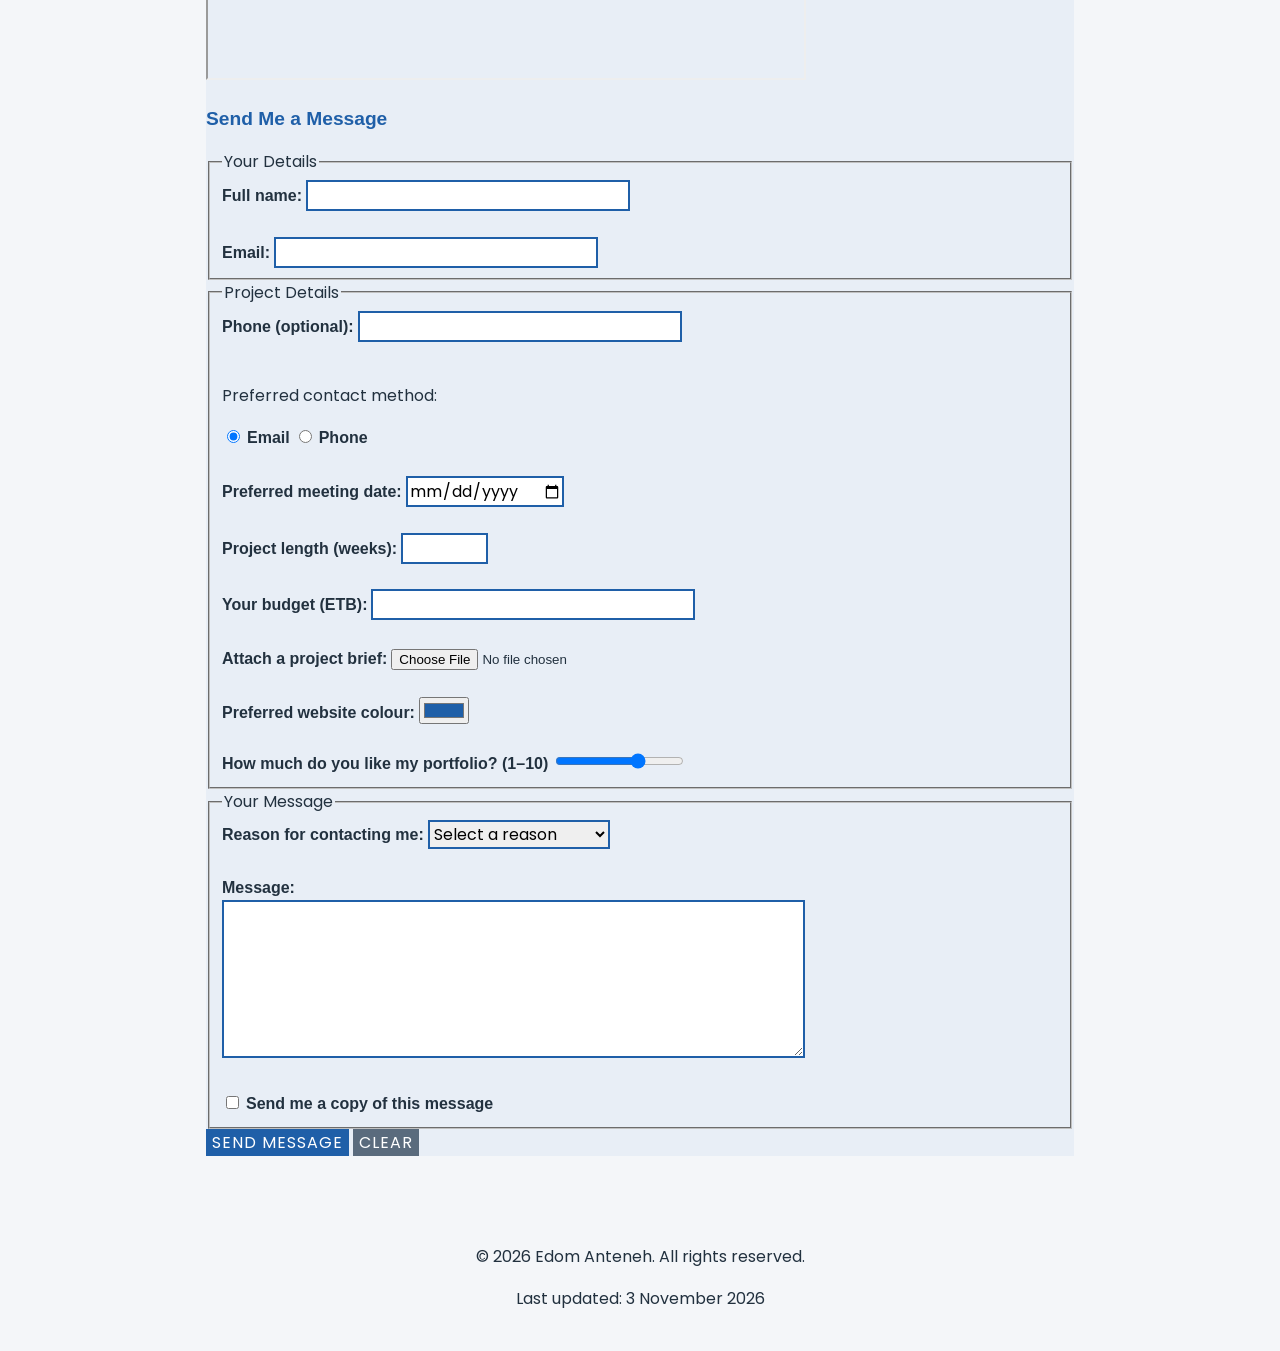
==== commit 1b37b976: "refactor: Configured display and navigation" ====
--- a/index.html
+++ b/index.html
@@ -66,11 +66,11 @@
         </dialog>
 
         <nav aria-label="Main navigation">
-            <a href="#about">About</a> |
-            <a href="#skills">Skills</a> |
-            <a href="#projects">Projects</a> |
-            <a href="#education">Education</a> |
-            <a href="#contact">Contact</a> |
+            <a href="#about">About</a> 
+            <a href="#skills">Skills</a> 
+            <a href="#projects">Projects</a> 
+            <a href="#education">Education</a> 
+            <a href="#contact">Contact</a> 
             <a href="projects.html">All Projects</a>
         </nav>
     </header>
@@ -642,8 +642,8 @@
                     <label for="copy">Send me a copy of this message</label>
                 </fieldset>
 
-                <button type="submit">Send Message</button>
-                <button type="reset">Clear</button>
+                <button type="submit" class="btn">Send Message</button>
+                <button type="reset" class="btn btn-secondary">Clear</button>
 
             </form>
         </section>
--- a/css/style.css
+++ b/css/style.css
@@ -4,6 +4,30 @@
    Accent: hsl(37, 91%, 55%)
    Light: #f4f6f9
 */
+* {
+    box-sizing: border-box;
+}
+
+body {
+    margin: 0;
+}
+
+main {
+    max-width: 900px;
+    margin: 0 auto;
+    padding: 0 1rem;
+}
+
+header {
+    text-align: center;
+    padding: 2rem 1rem;
+}
+
+footer {
+    text-align: center;
+    padding: 1.5rem 1rem;
+    margin-top: 3rem;
+}
 body {
     font-family: 'Poppins', Arial, sans-serif;
     font-size: 1rem;
@@ -50,6 +74,39 @@
 h3 {
     font-size: 1.2rem;
 }
+
+/* Headings */
+h1, h2, h3 {
+    line-height: 1.2;
+    font-weight: 600;
+}
+
+/* Components */
+
+.tagline {
+    text-align: center;
+    font-size: 1.2rem;
+    color: #5a6b7d;
+    letter-spacing: 1px;
+}
+
+.btn {
+    background-color: #1f5fa8;
+    color: white;
+    font-family: inherit;
+    font-size: 1rem;
+    border: none;
+    cursor: pointer;
+}
+
+.btn-secondary {
+    background-color: #5a6b7d;
+}
+
+.card {
+    background-color: white;
+}
+
 h1 {
     text-align: center;
     font-weight: 700;
@@ -74,4 +131,141 @@
 
 code, pre {
     font-family: 'Courier New', monospace;
+}
+#contact {
+    background-color: #e8eef6;
+}
+
+nav a {
+    font-weight: 600;
+    text-transform: uppercase;
+    font-size: 0.9rem;
+}
+
+.card > p {
+    color: #5a6b7d;
+}
+
+h2 + p {
+    font-size: 1.1rem;
+}
+
+legend ~ label {
+    font-weight: 600;
+}
+
+/*p {
+    color: red;
+}
+
+p {
+    color: red !important;
+}
+
+header p {
+    color: green;
+}
+
+header .tagline {
+    color: purple;
+}
+*/
+input[type="text"],
+input[type="email"],
+input[type="number"],
+input[type="date"],
+select,
+textarea {
+    border: 2px solid #1f5fa8;
+    font-family: inherit;
+    font-size: 1rem;
+}
+
+abbr[title] {
+    cursor: help;
+    text-decoration: underline dotted;
+}
+
+[class*="btn"] {
+    text-transform: uppercase;
+    letter-spacing: 1px;
+}
+a[href^="https"]::after {
+    content: " ↗";
+}
+
+a[href^="mailto"]::before {
+    content: "✉ ";
+}
+
+a[href^="tel"]::before {
+    content: "☎ ";
+}
+
+a[download]::before {
+    content: "↓ ";
+}
+
+h2::before {
+    content: "// ";
+    color: hsl(37, 91%, 55%);
+}
+
+h2 + p::first-line {
+    font-weight: 600;
+}
+a:link {
+    color: #1f5fa8;
+}
+
+a:visited {
+    color: #6a3fa0;
+}
+
+a:hover {
+    color: hsl(37, 91%, 45%);
+    text-decoration: underline;
+}
+
+a:active {
+    color: #b03a2e;
+}
+
+.btn:hover {
+    background-color: #174a84;
+}
+
+.btn-secondary:hover {
+    background-color: #445566;
+}
+
+ol li:first-child {
+    font-weight: 600;
+}
+
+tbody tr:nth-child(even) {
+    background-color: #eef2f7;
+}
+
+#logo,
+header img {
+    display: block;
+    margin: 0 auto 1rem;
+}
+
+header img {
+    border: 4px solid white;
+    border-radius: 50%;
+}
+
+nav a {
+    display: inline-block;
+    padding: 0.5rem 1rem;
+    margin: 0.25rem;
+    border: 2px solid #1f5fa8;
+}
+
+label[for^="lvl"] {
+    display: inline-block;
+    width: 7rem;
 }
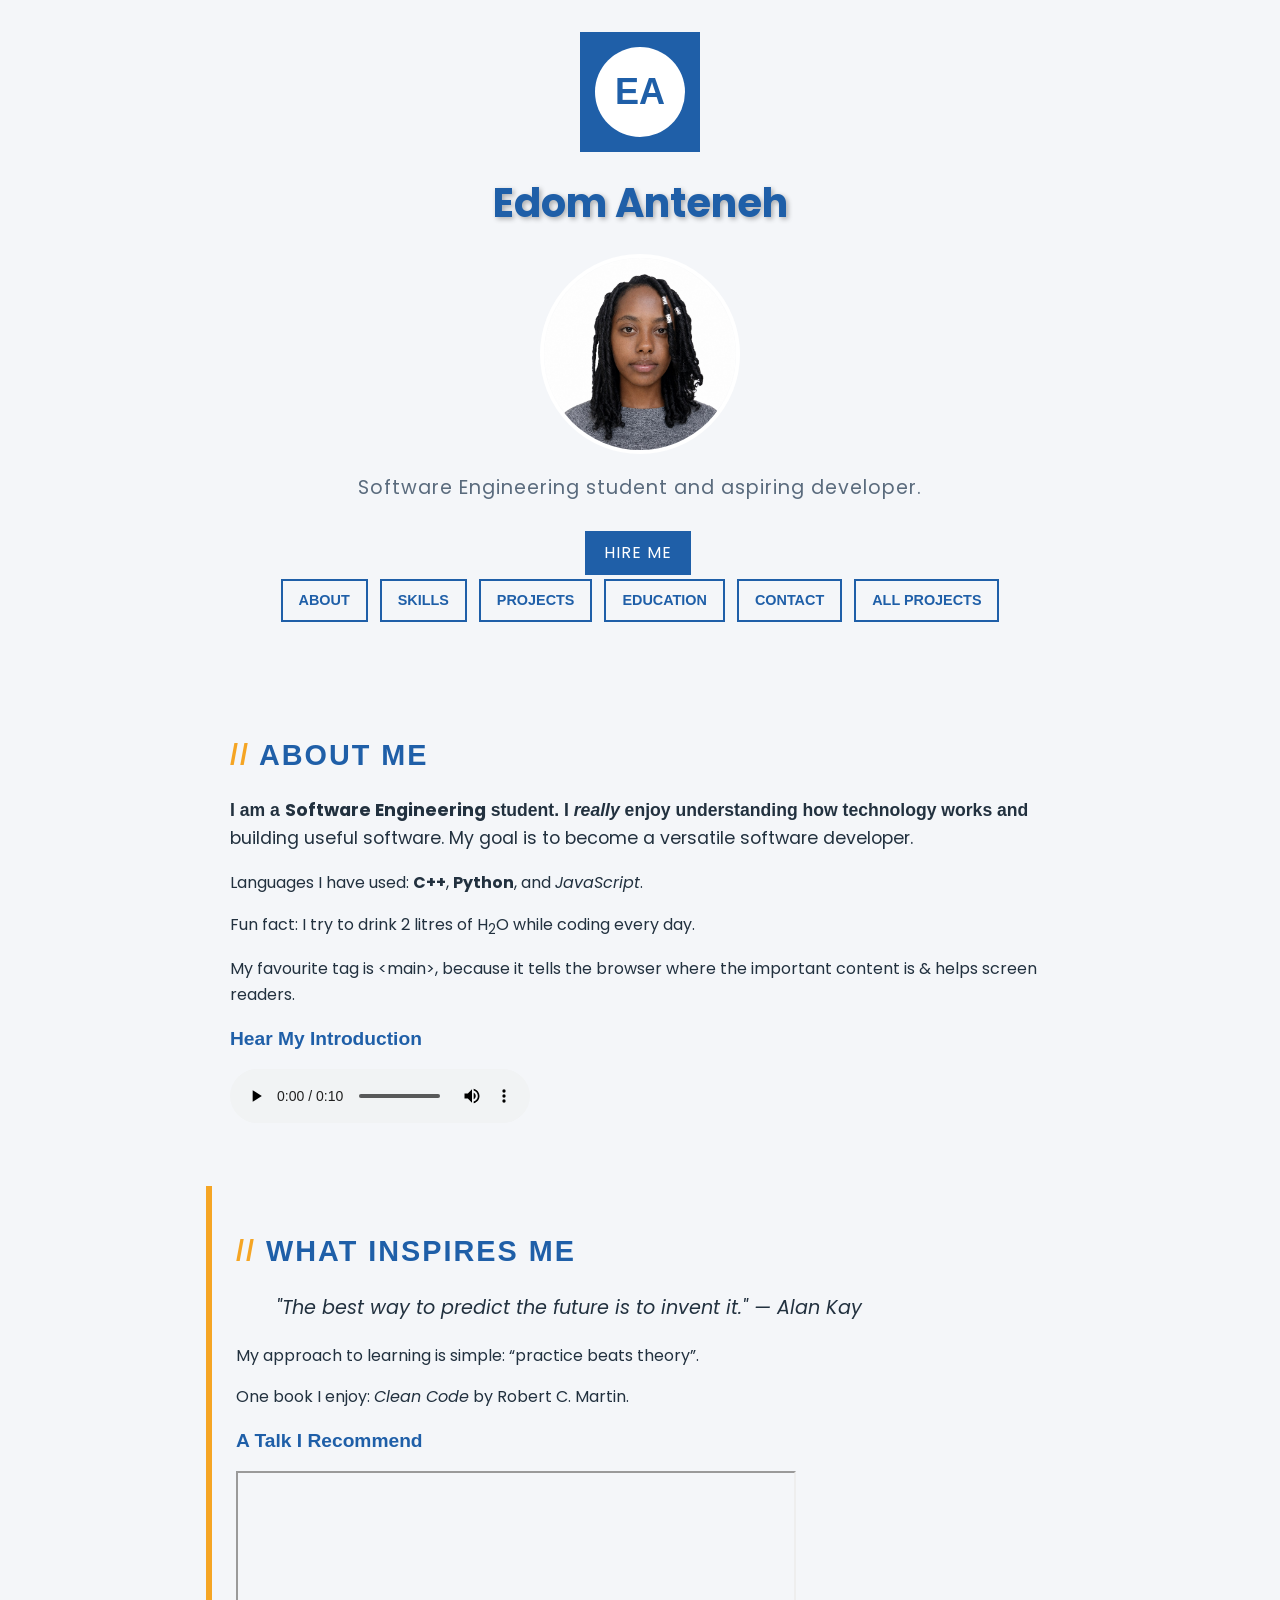
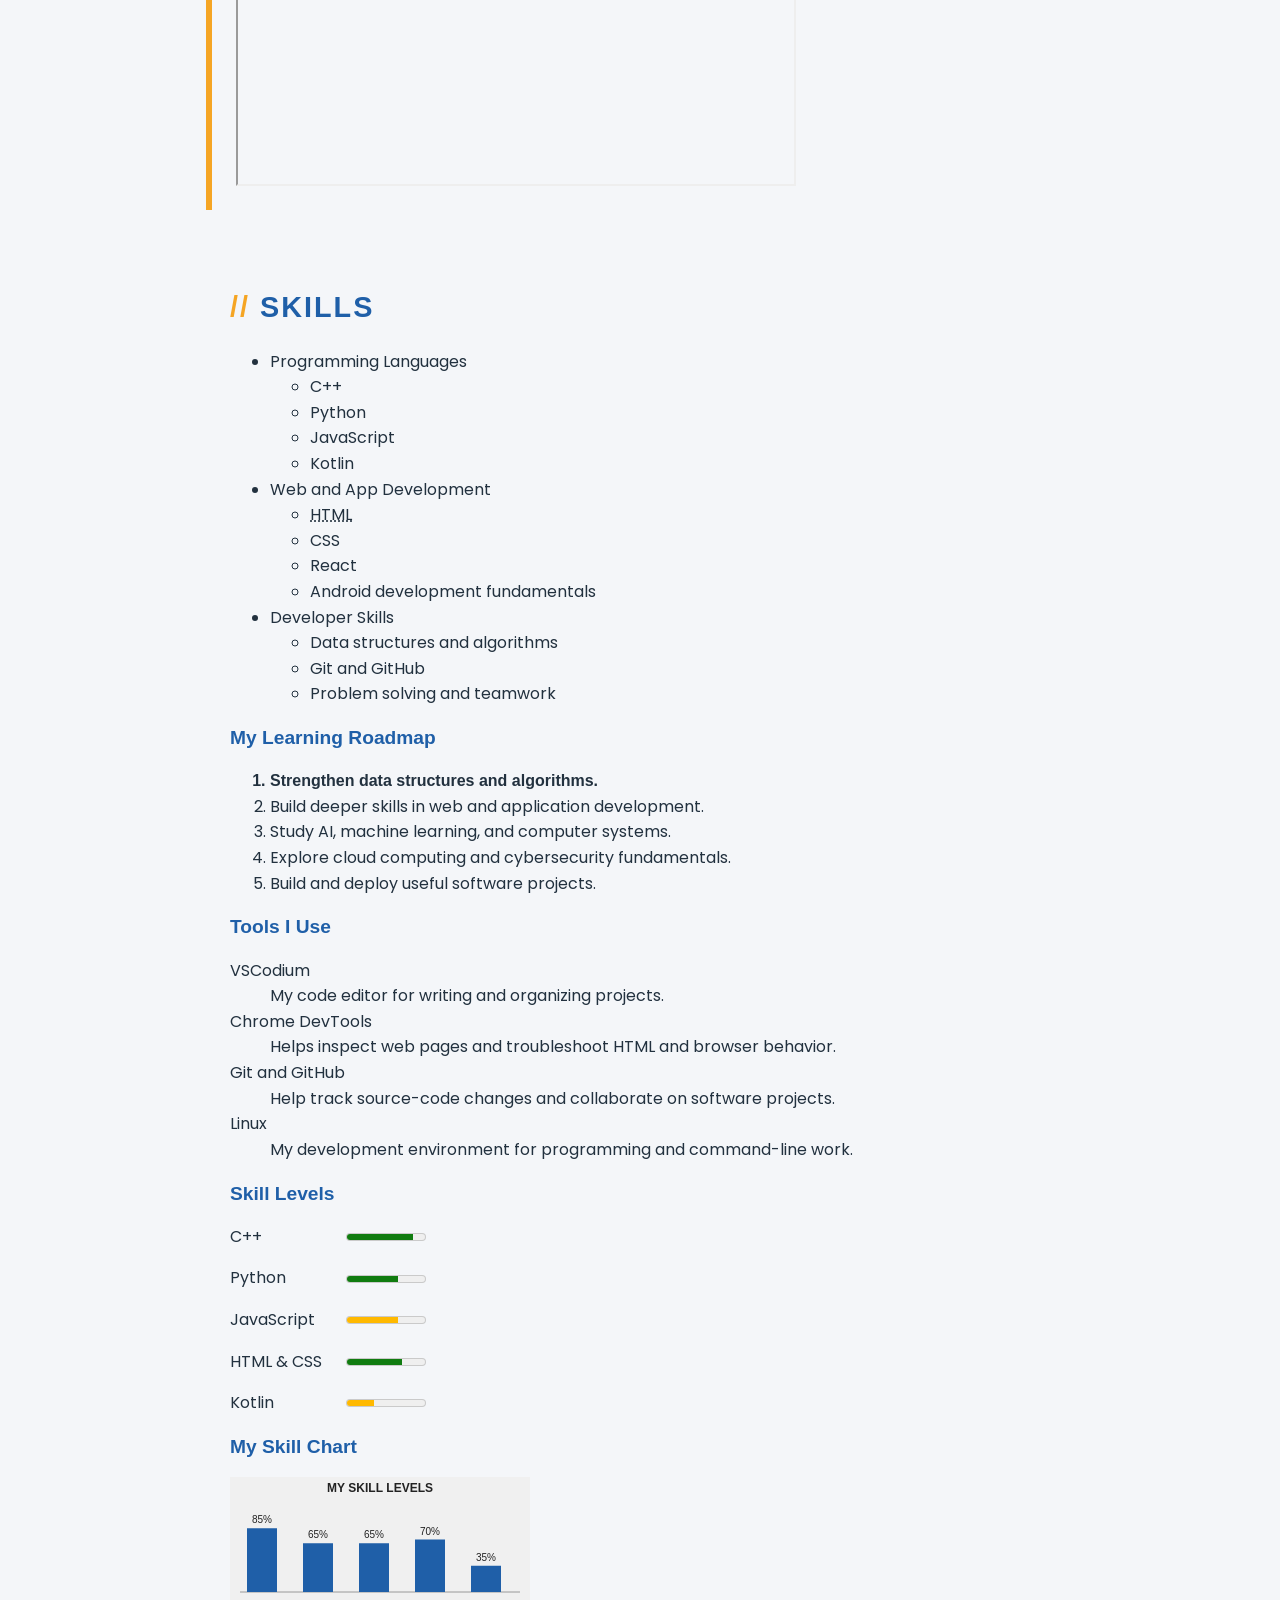
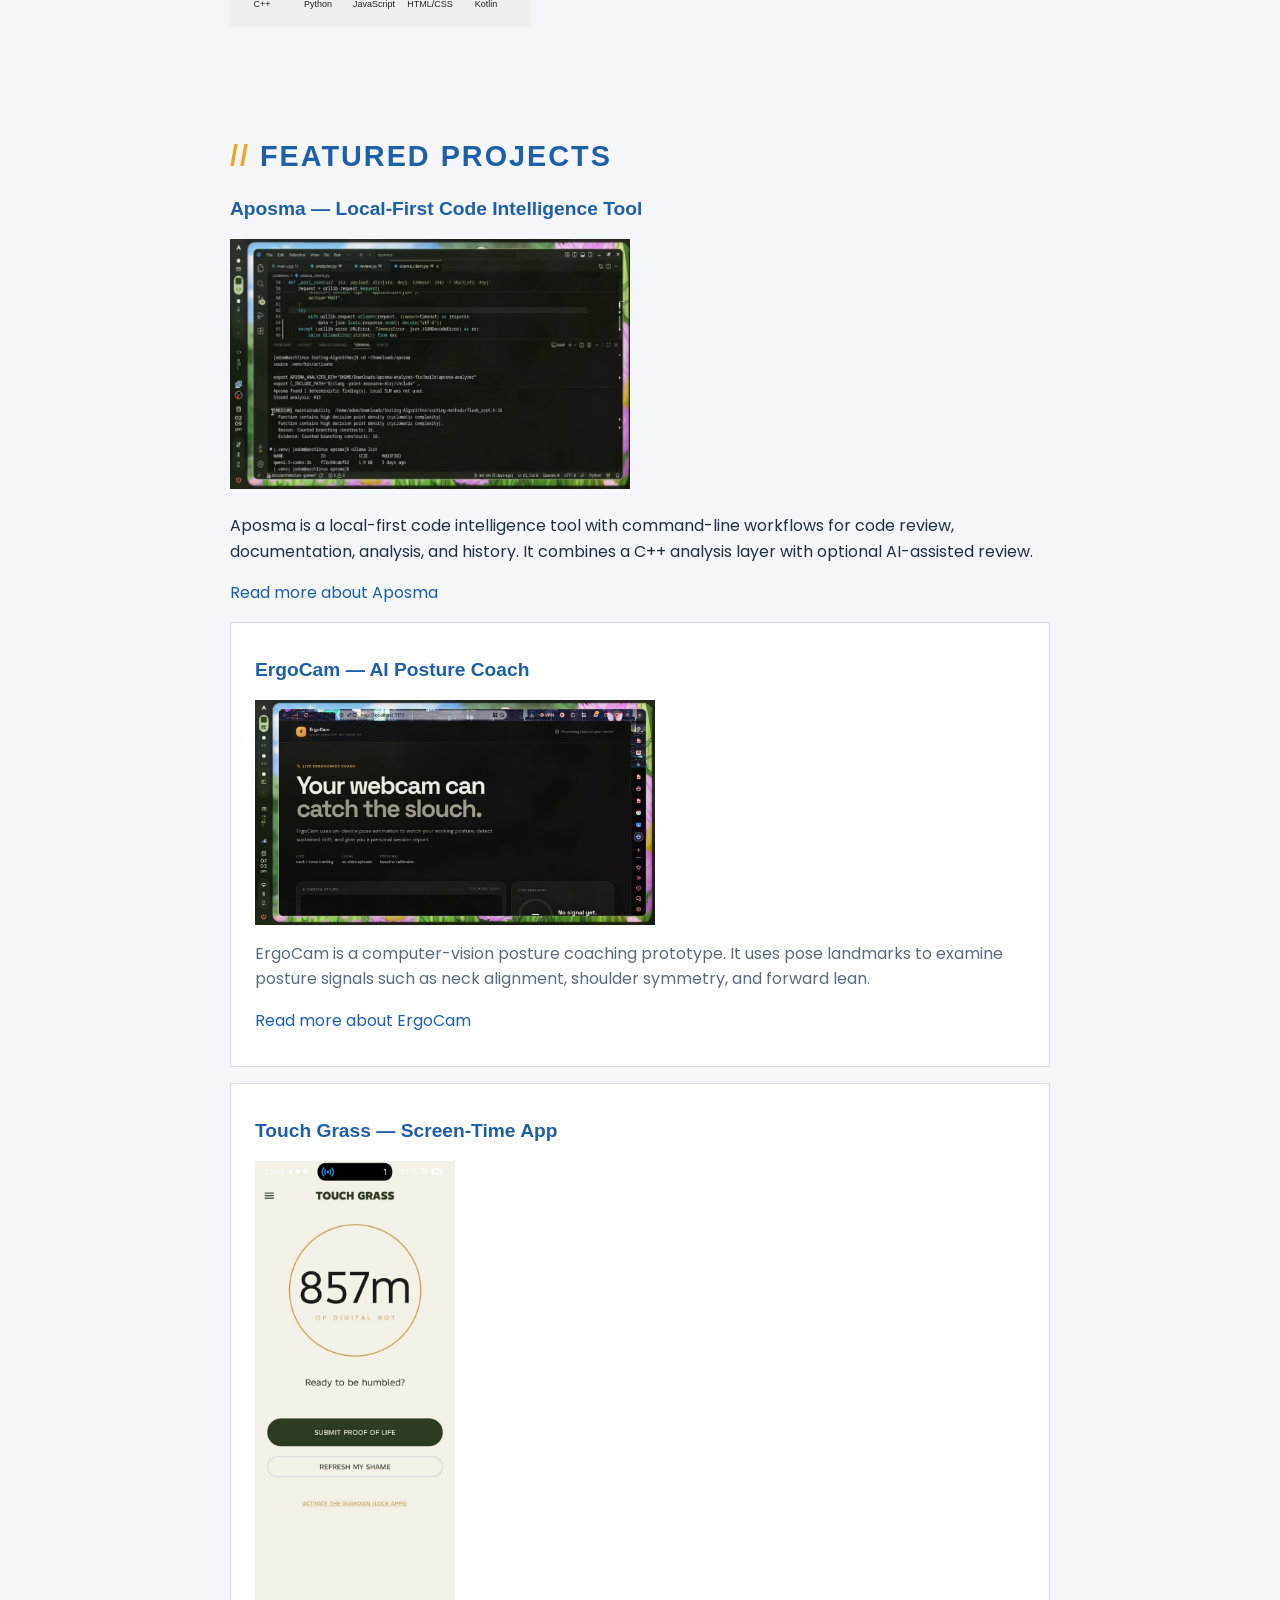
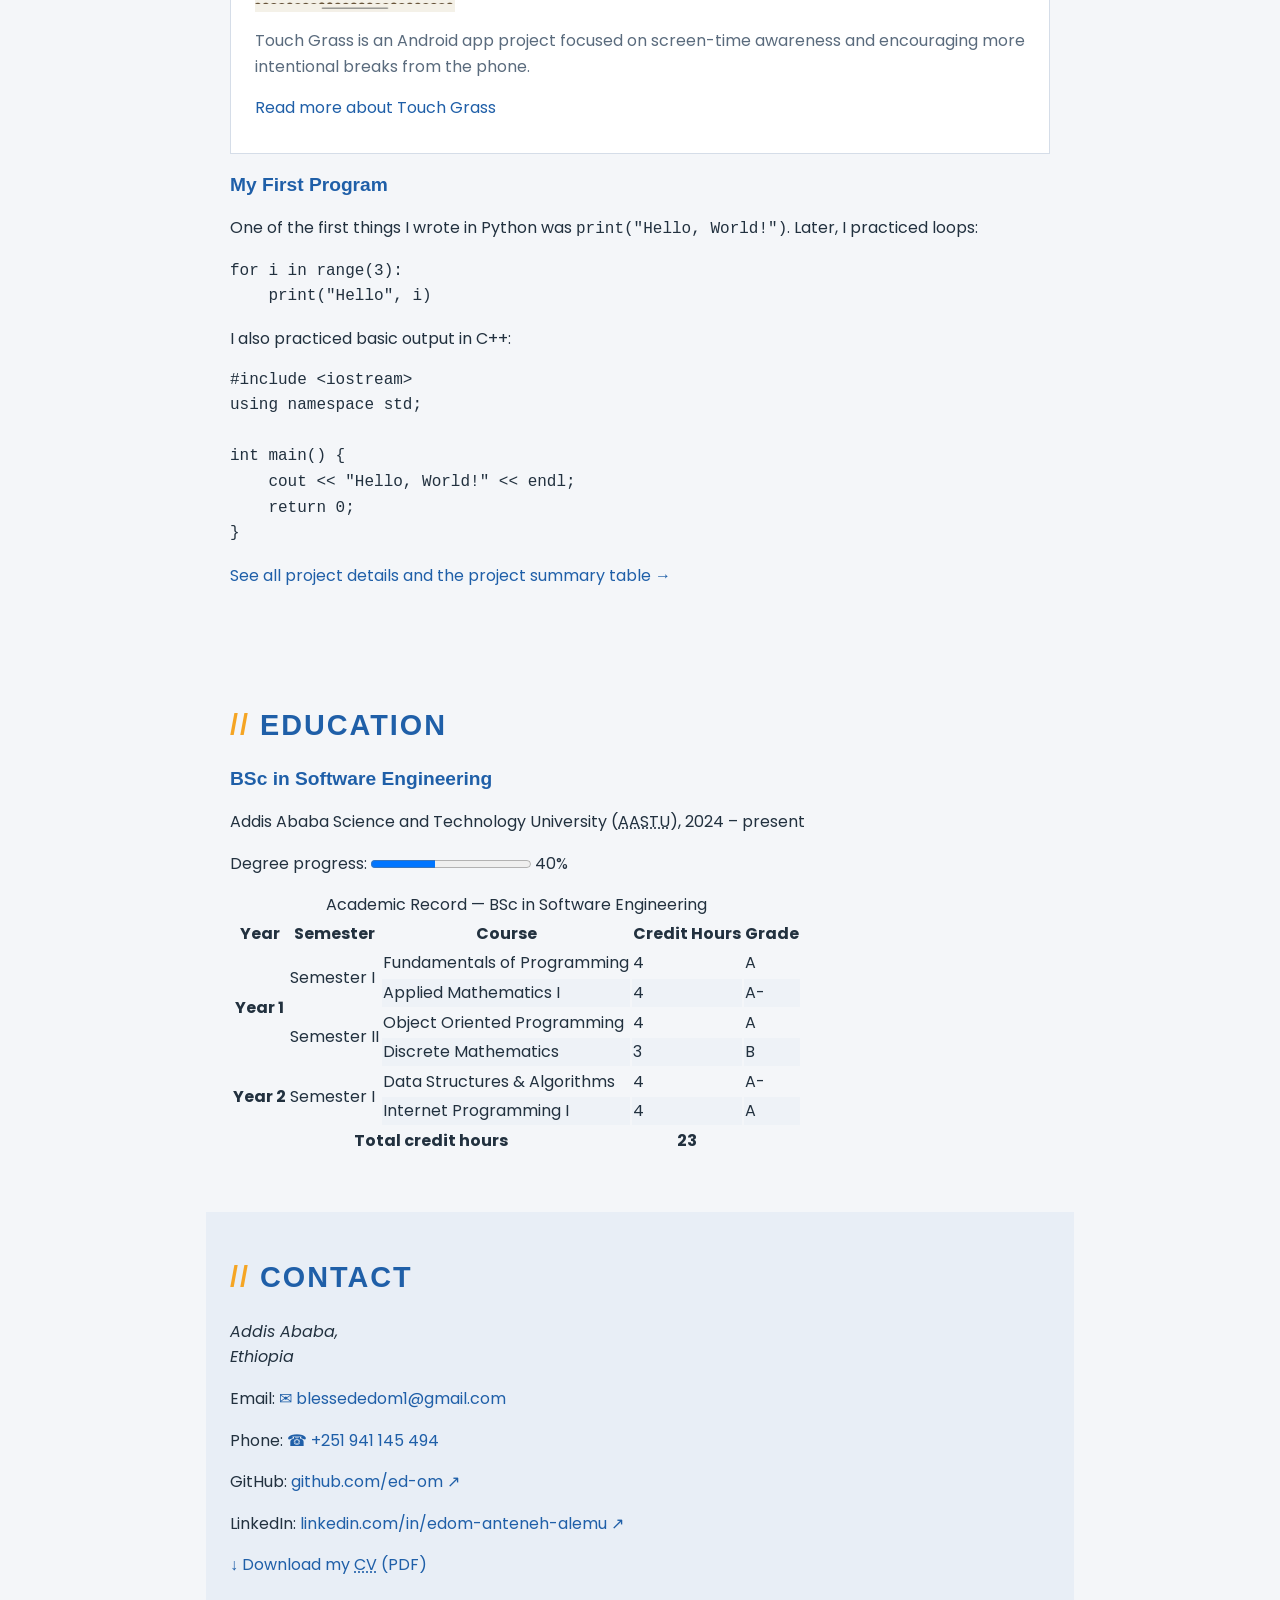
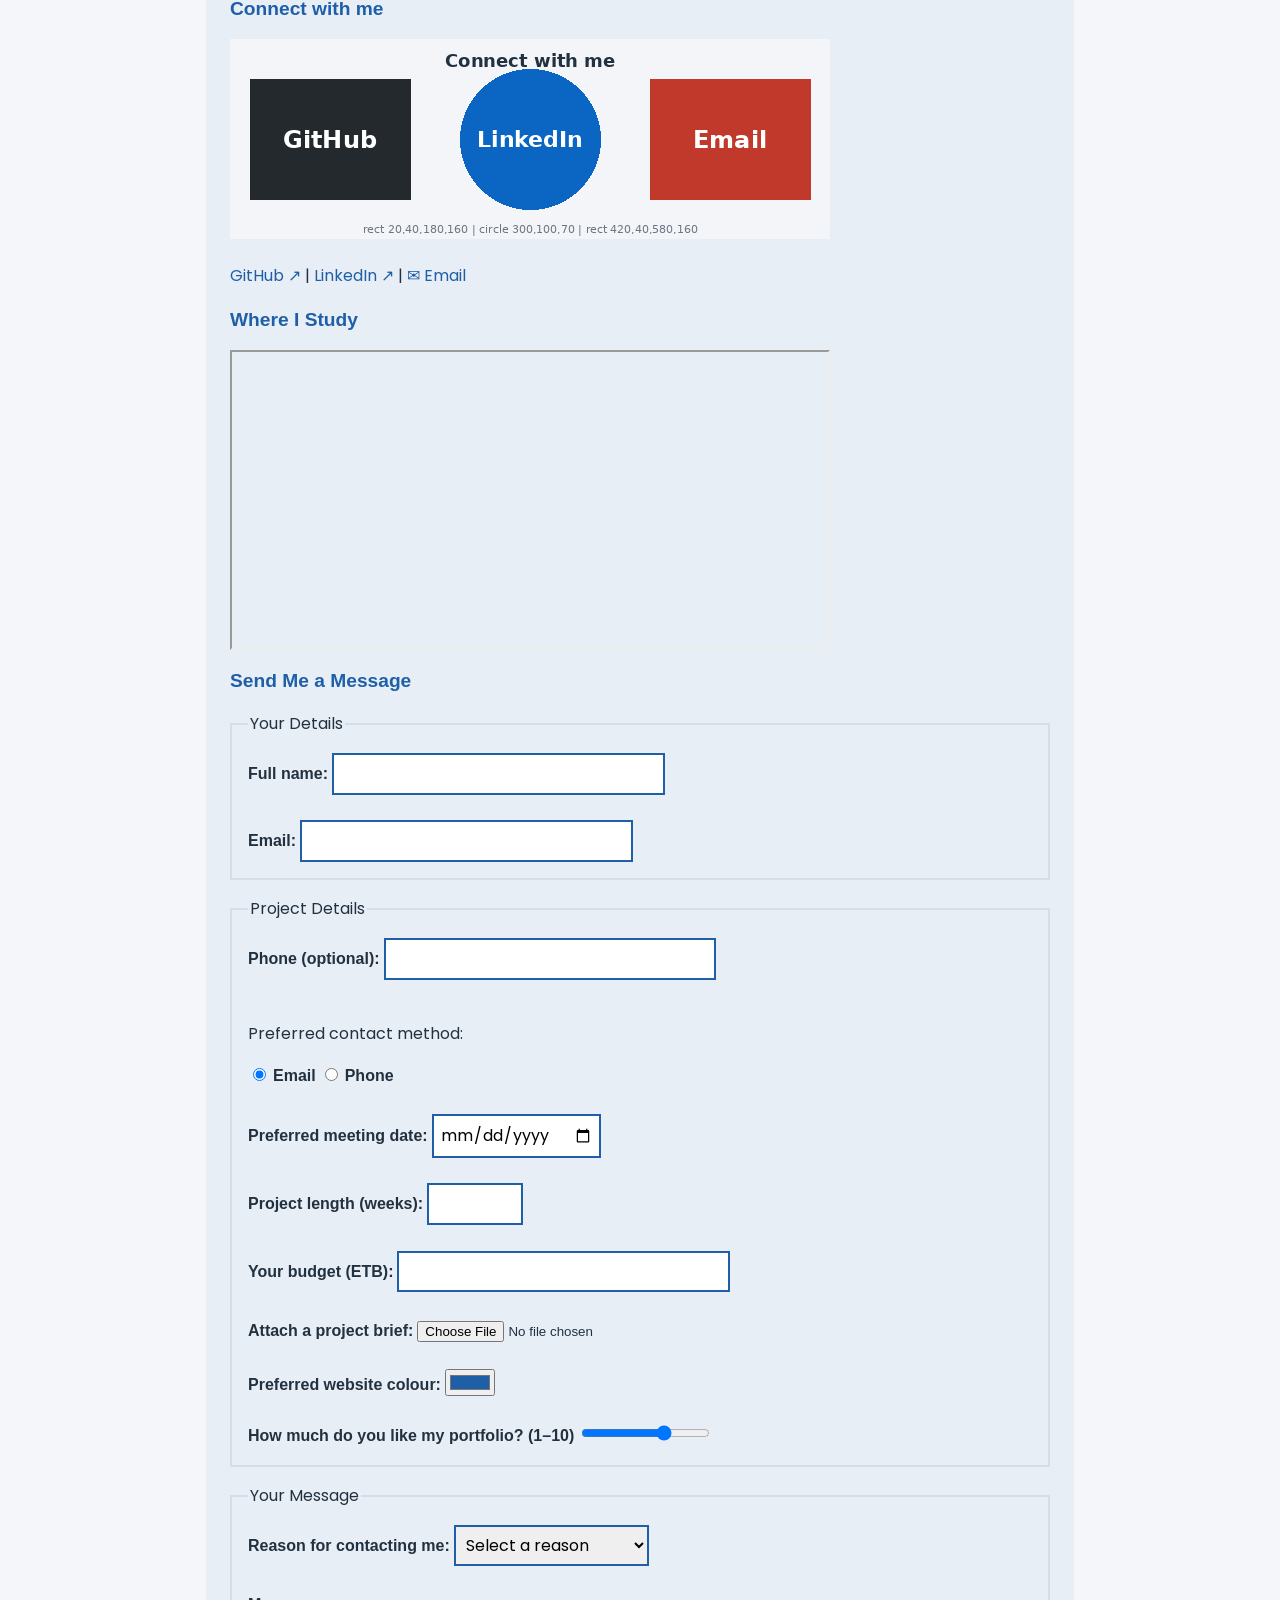
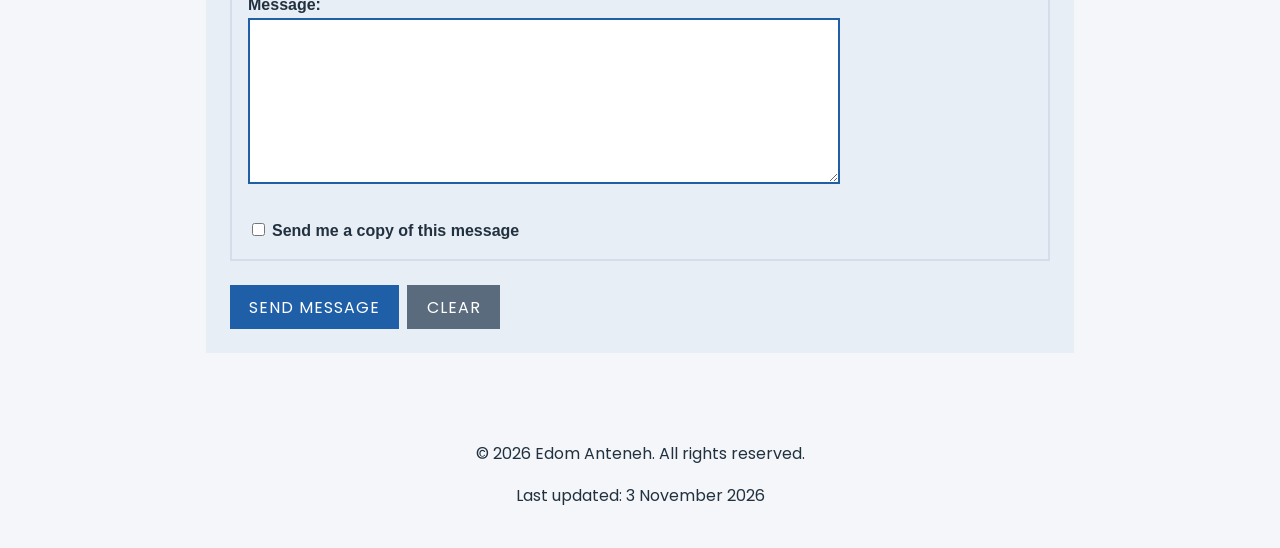
==== commit fb12e14c: "refactor: Replaced html attributes with css" ====
--- a/index.html
+++ b/index.html
@@ -144,7 +144,7 @@
 
             <ul>
                 <li>Programming Languages
-                    <ul type="square">
+                    <ul>
                         <li>C++</li>
                         <li>Python</li>
                         <li>JavaScript</li>
@@ -153,7 +153,7 @@
                 </li>
 
                 <li>Web and App Development
-                    <ul type="circle">
+                    <ul>
                         <li>
                             <abbr title="HyperText Markup Language">HTML</abbr>
                         </li>
@@ -341,7 +341,7 @@
                 40%
             </p>
 
-            <table border="1" cellpadding="8" cellspacing="0">
+            <table>
                 <caption>Academic Record — BSc in Software Engineering</caption>
 
                 <thead>
--- a/css/style.css
+++ b/css/style.css
@@ -268,4 +268,51 @@
 label[for^="lvl"] {
     display: inline-block;
     width: 7rem;
+}
+section,
+aside {
+    margin: 2rem 0;
+    padding: 1.5rem;
+}
+
+aside {
+    border-left: 6px solid hsl(37, 91%, 55%);
+}
+
+.card {
+    padding: 1rem 1.5rem;
+    margin: 1rem 0;
+    border: 1px solid #d5dde8;
+}
+
+.card img,
+video {
+    display: block;
+    max-width: 100%;
+    height: auto;
+}
+
+iframe {
+    display: block;
+    max-width: 100%;
+}
+
+.btn {
+    padding: 0.6rem 1.2rem;
+    margin: 0.5rem 0.25rem 0 0;
+}
+
+fieldset {
+    margin: 0 0 1rem;
+    padding: 1rem;
+    border: 2px solid #d5dde8;
+}
+
+input[type="text"],
+input[type="email"],
+input[type="number"],
+input[type="date"],
+select,
+textarea {
+    padding: 0.4rem;
 }
